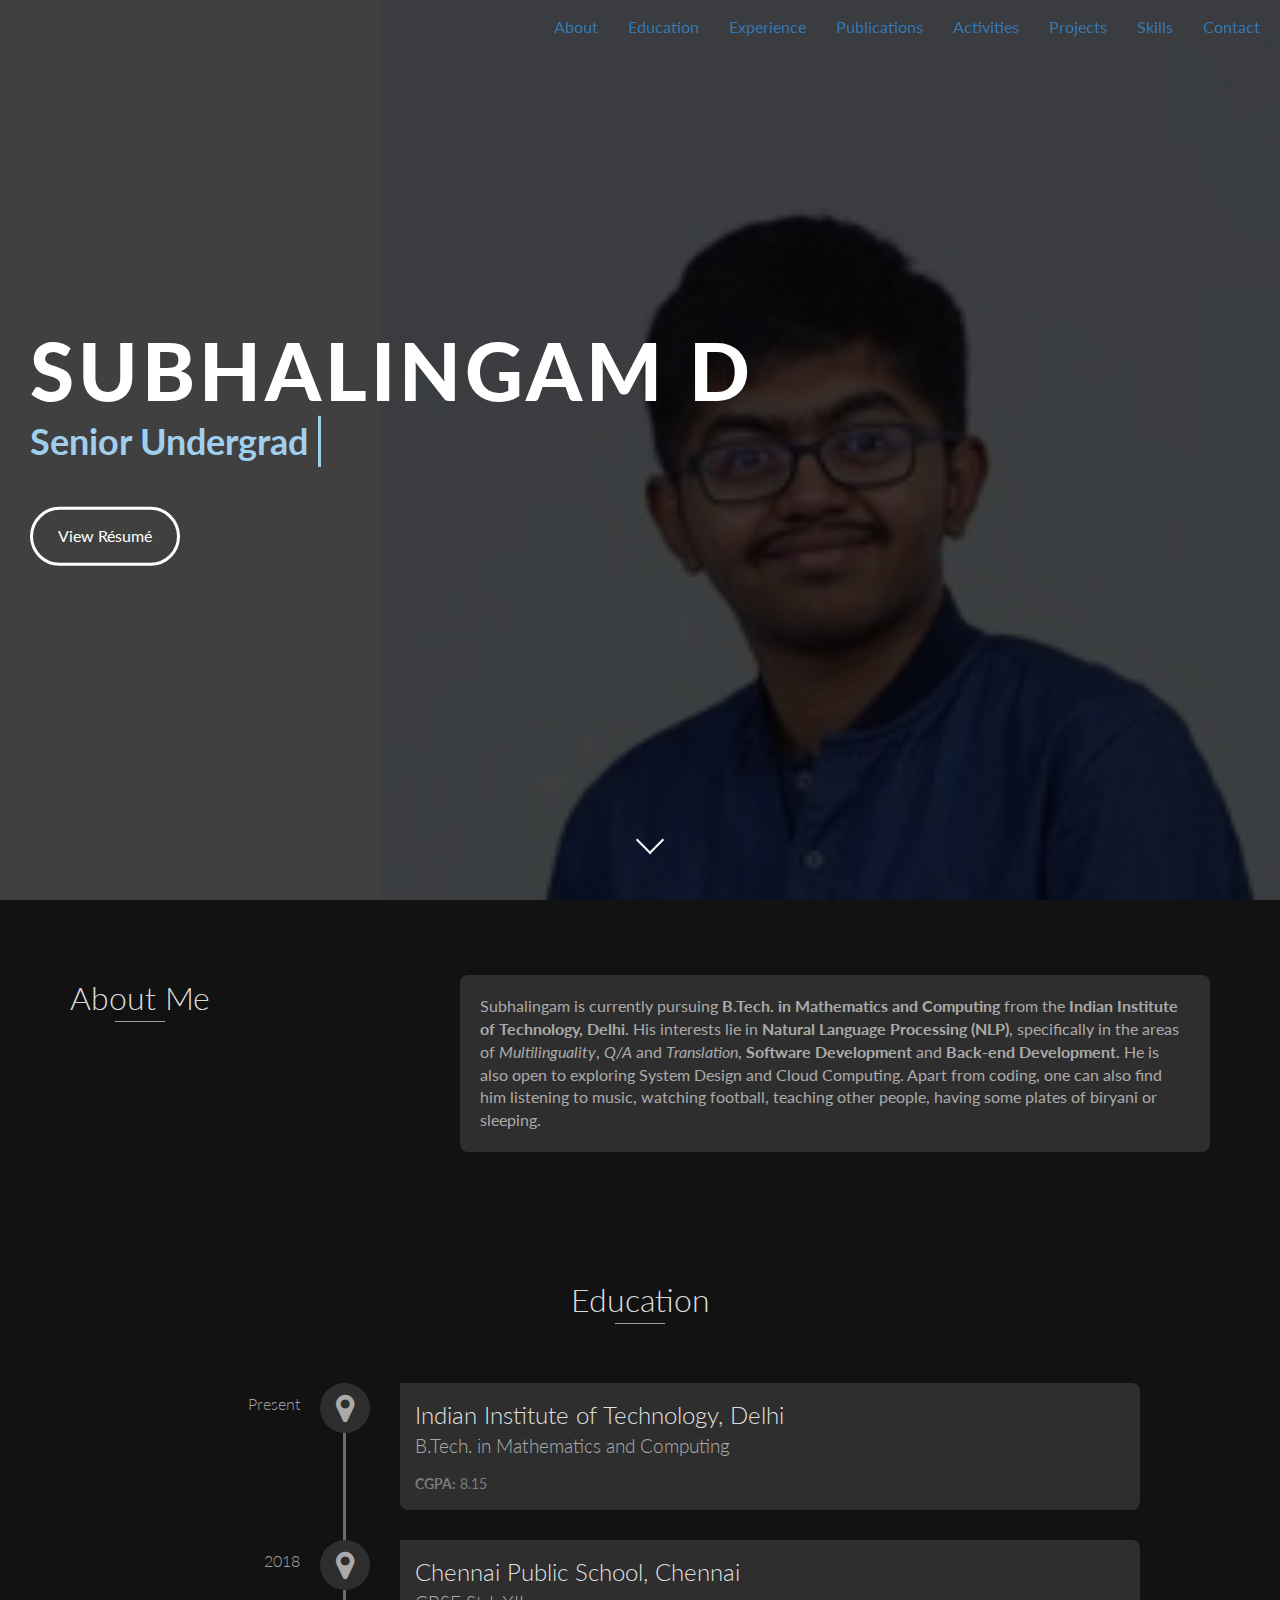
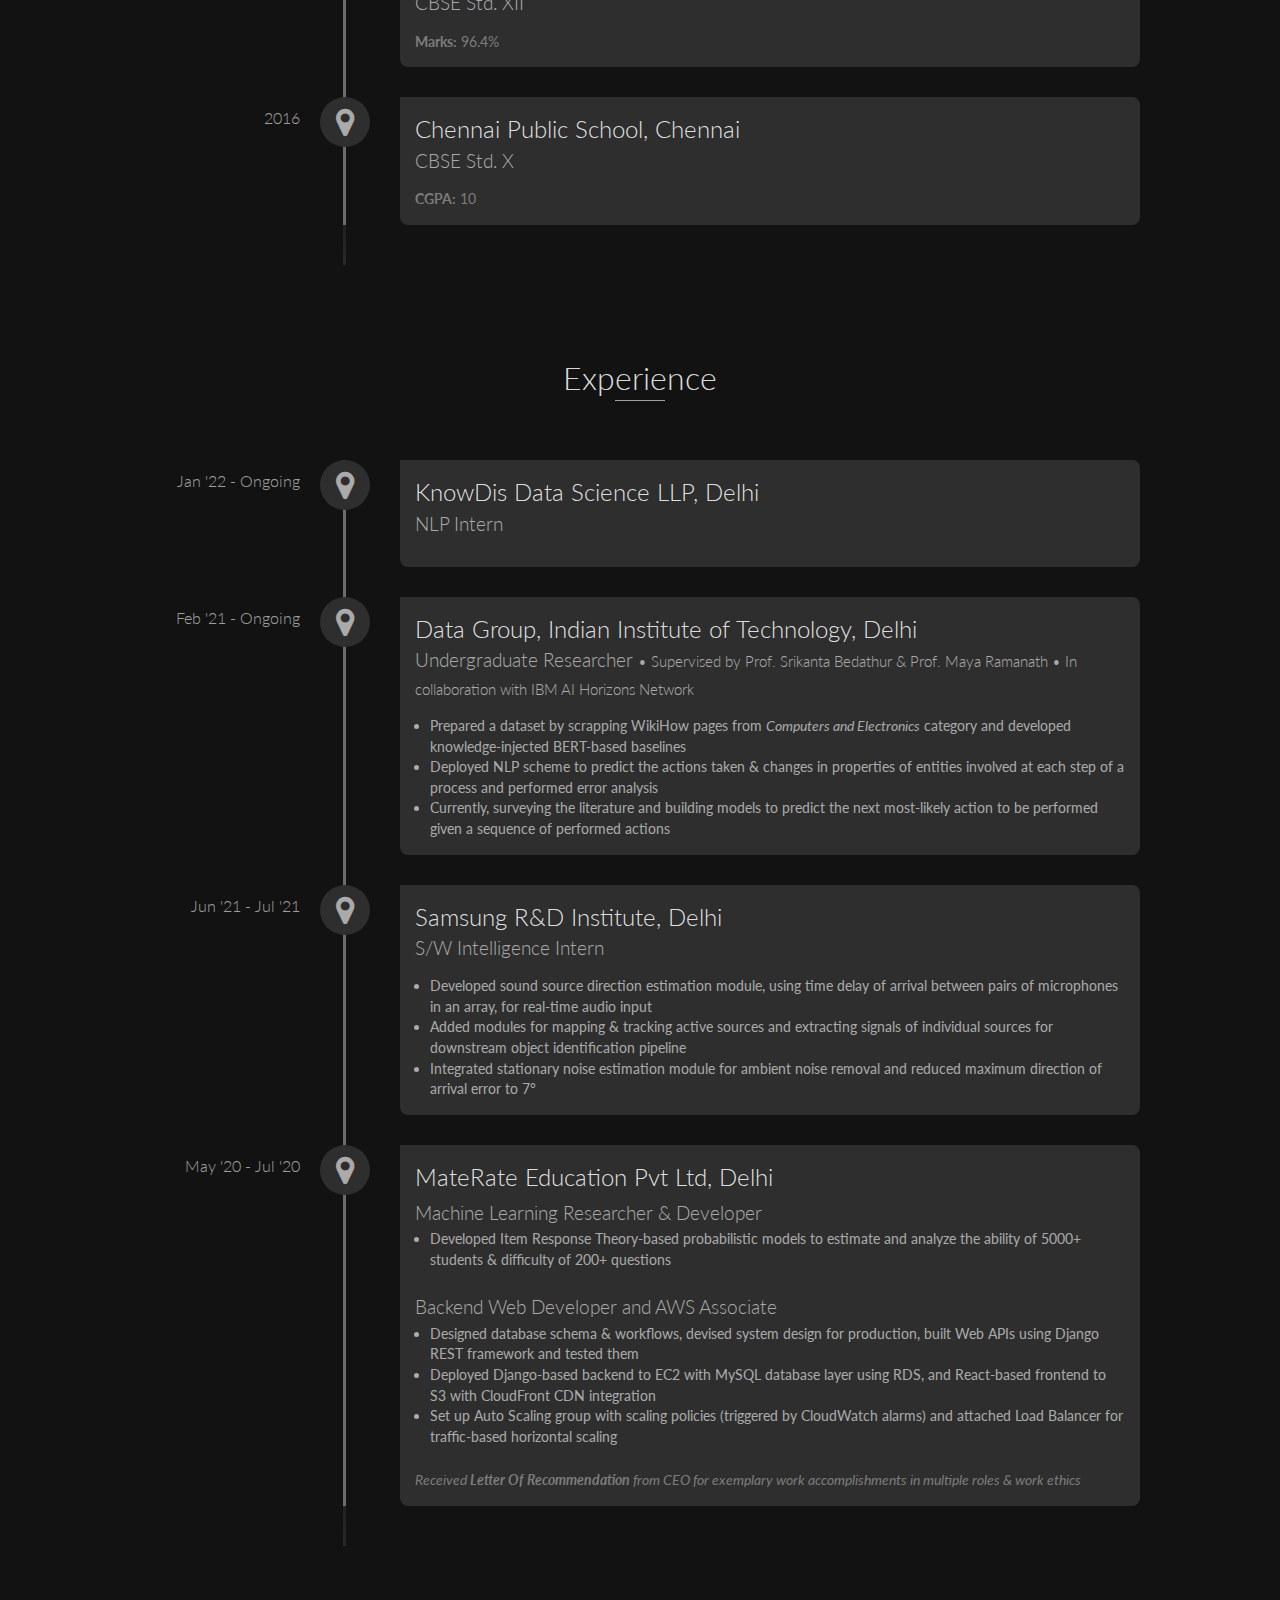
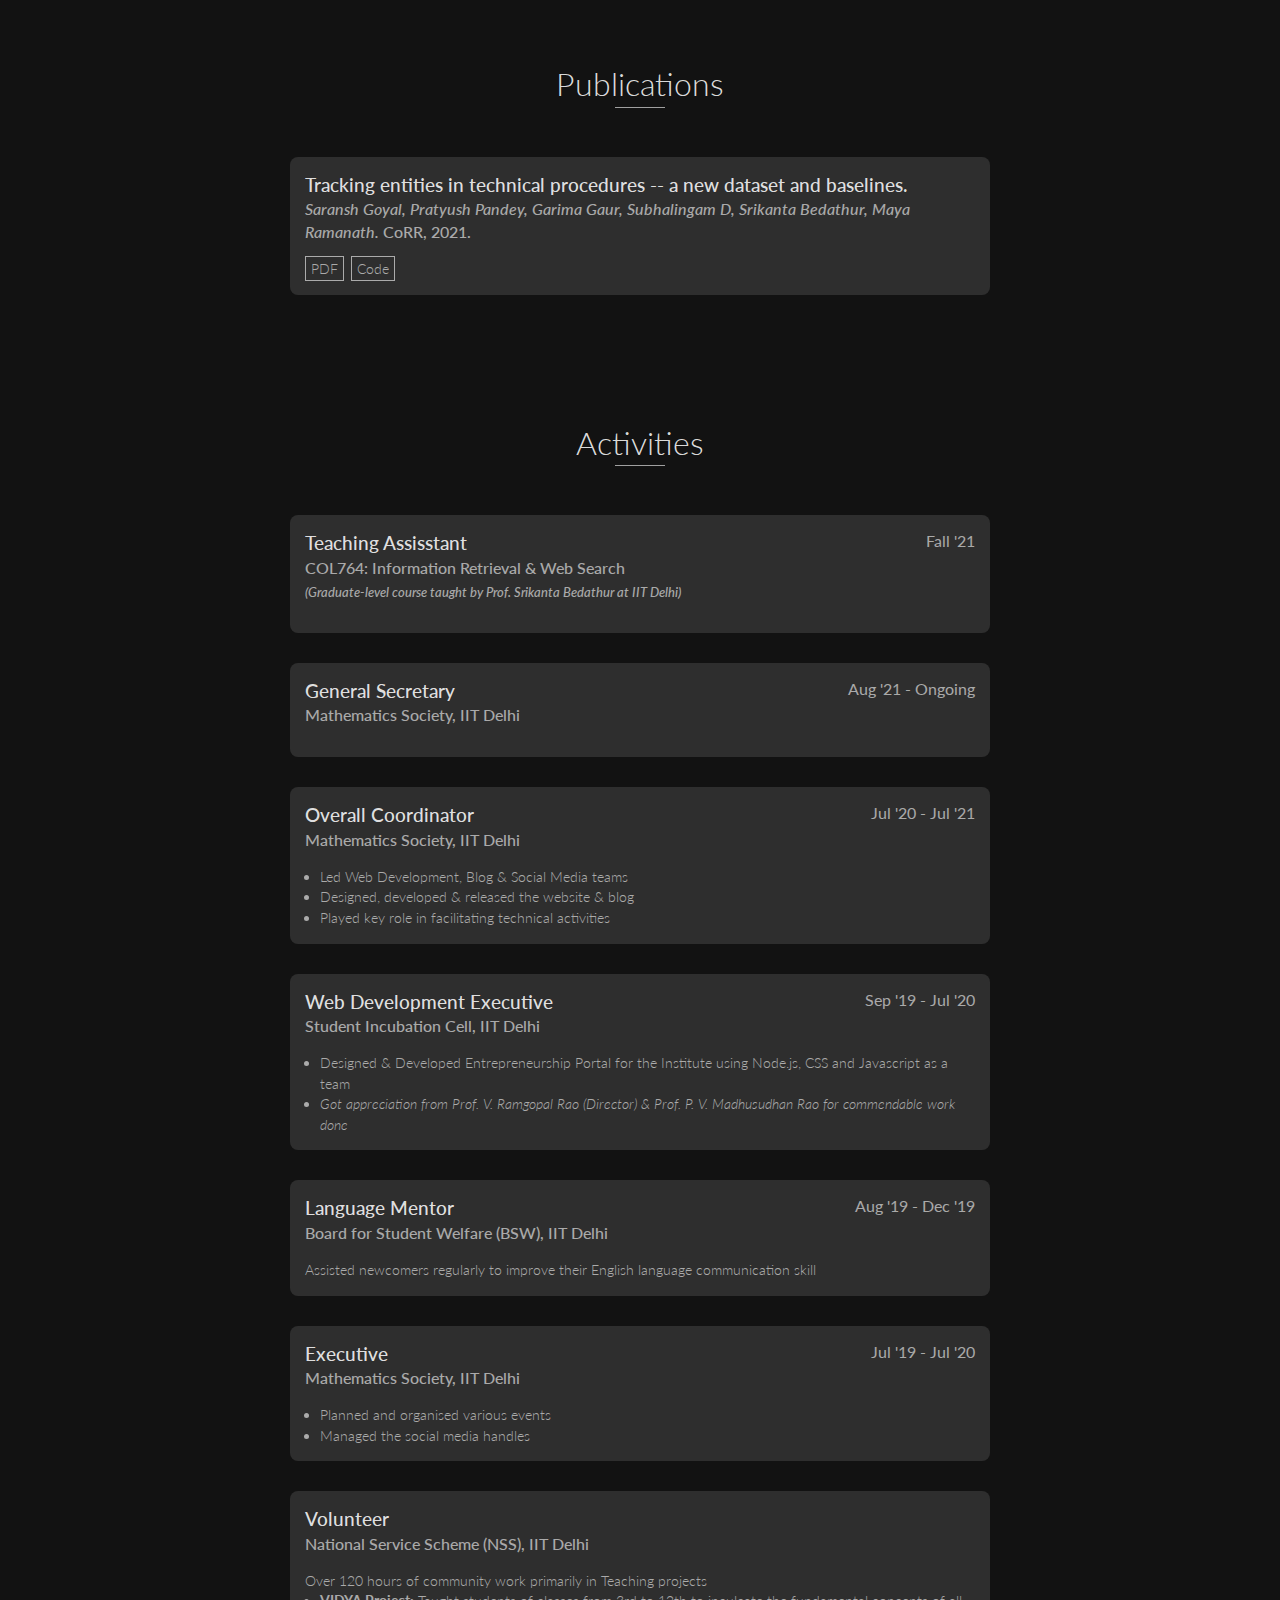
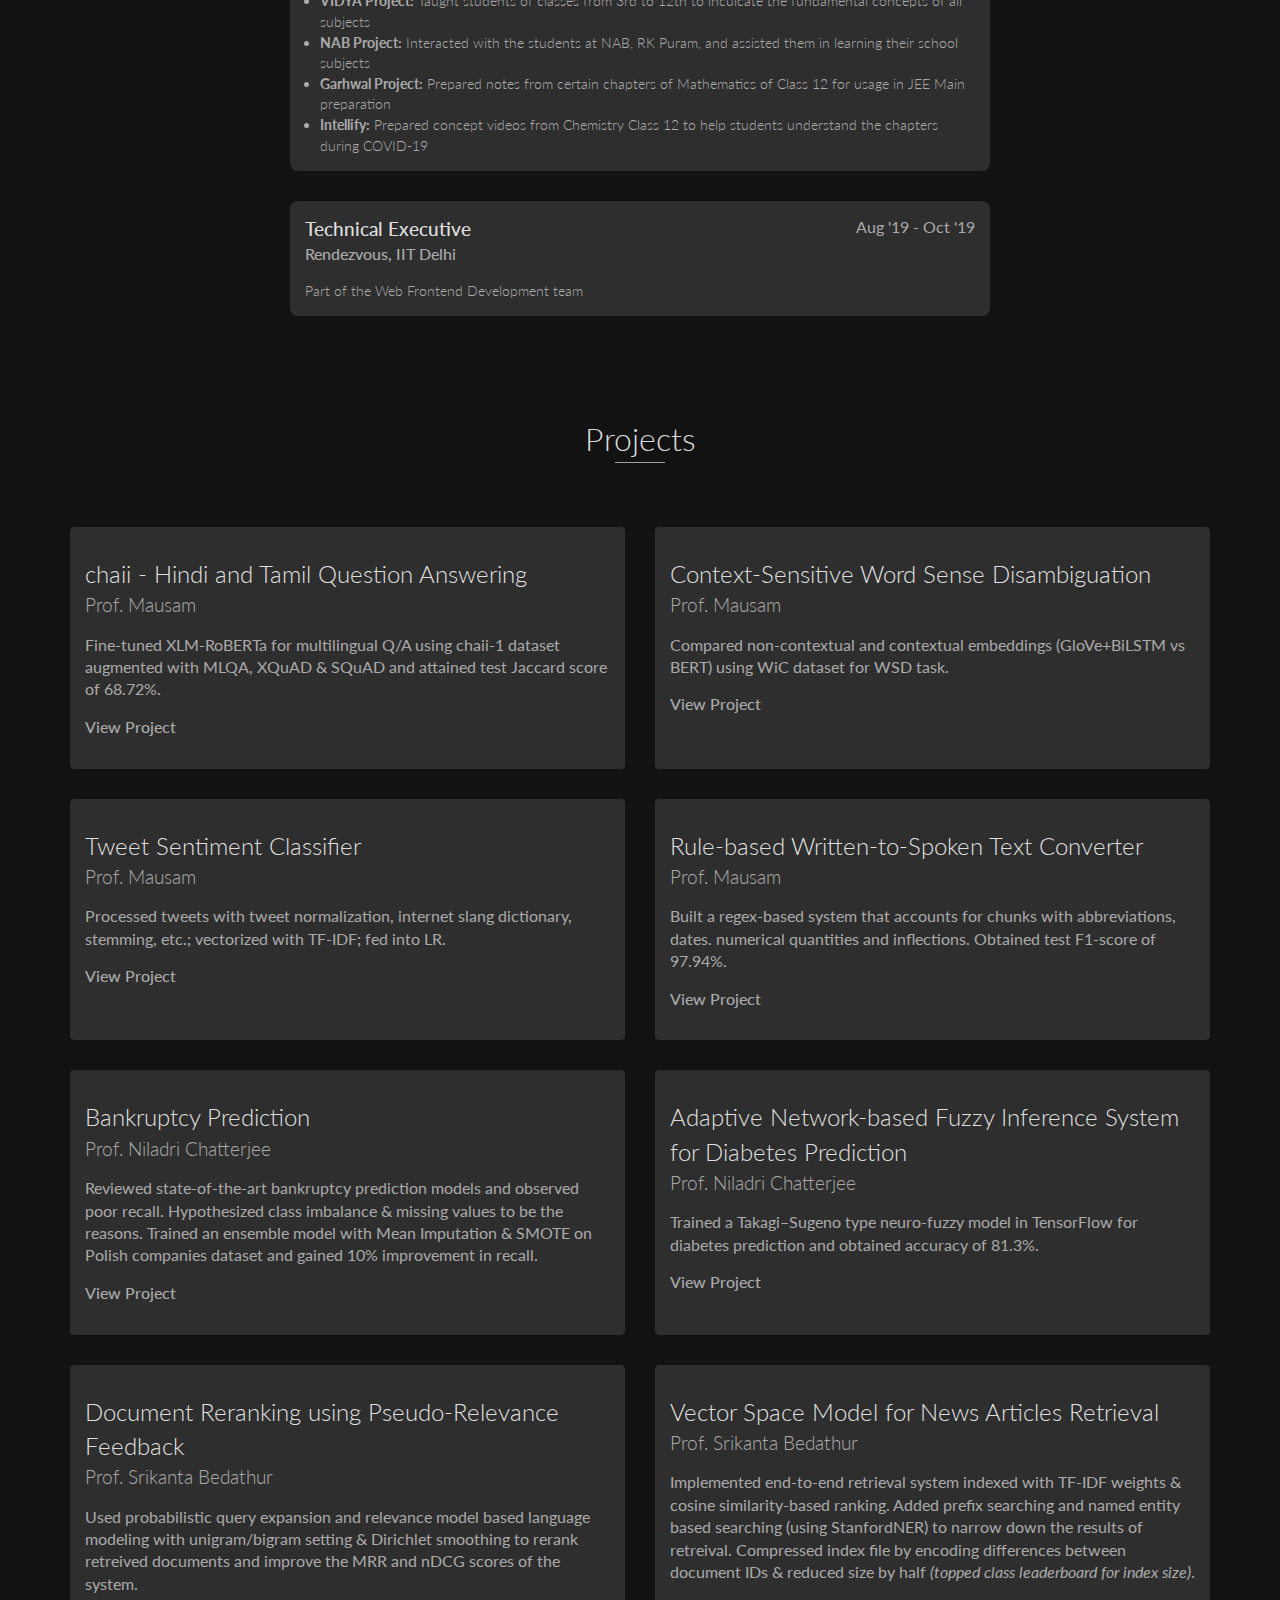
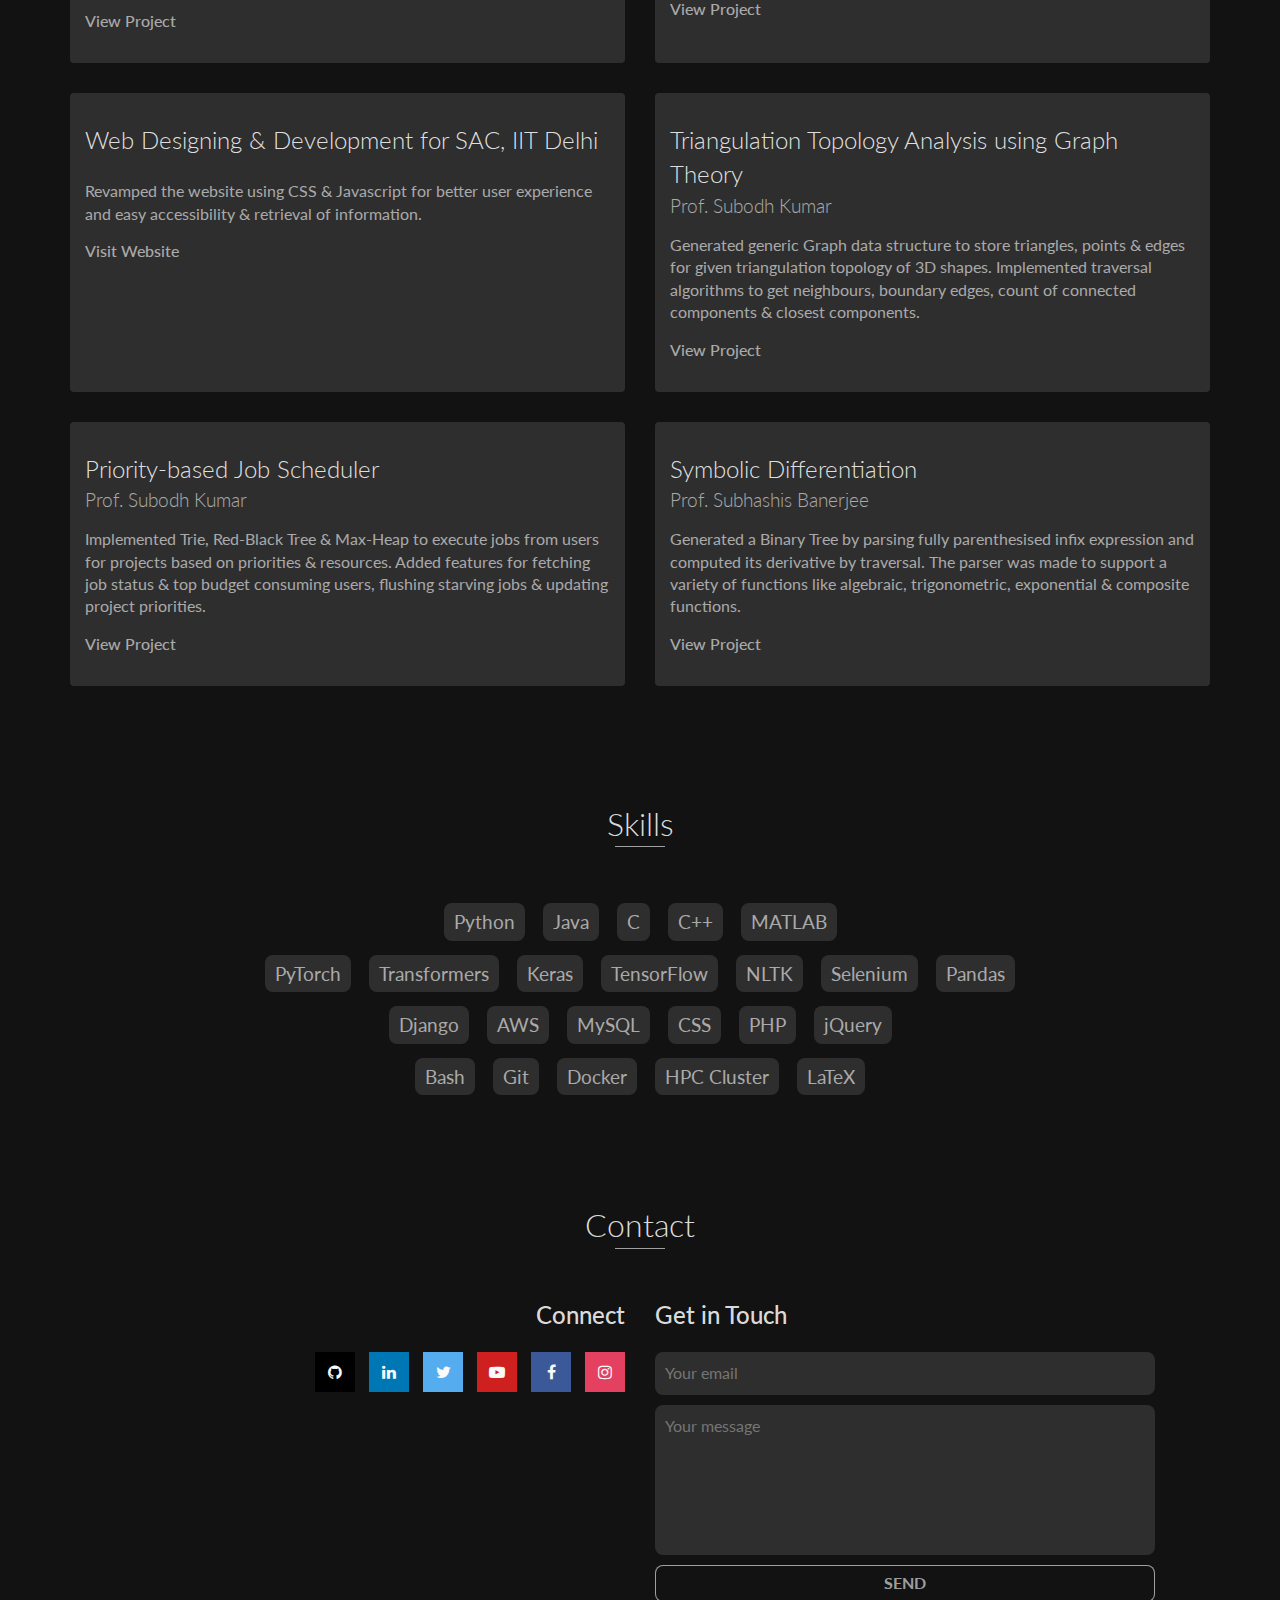
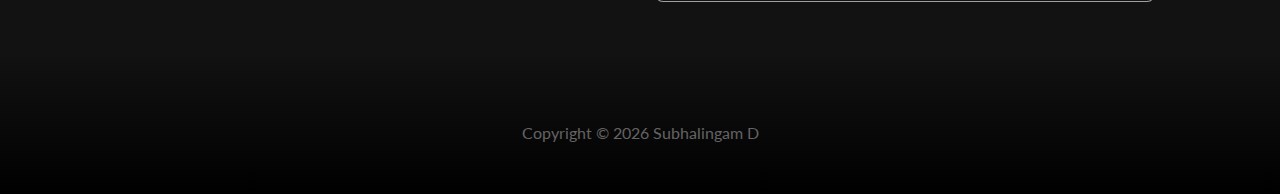
==== index.html @ 4b76dfca "content update" ====
<!DOCTYPE html>
<html lang="en">

<head>
    <meta charset="utf-8">
    <meta http-equiv="X-UA-Compatible" content="IE=edge">
    <title>Subhalingam D</title>
    
    <meta name="description" content="Subhalingam D is a Senior Undergraduate at IIT Delhi and this is his personal website">
    <meta name="keywords" content="subhalingamd, subhalingam, subhu2008, subhu">
    <meta name="author" content="Subhalingam D">
    <!-- Chrome, Firefox OS and Opera -->
    <meta name="theme-color" content="#000">
    <!-- Windows Phone -->
    <meta name="msapplication-navbutton-color" content="#000">
    <!-- iOS Safari -->
    <meta name="apple-mobile-web-app-status-bar-style" content="#000">
    
    <meta name="viewport" content="width=device-width, initial-scale=1">
	<link rel="shortcut icon" href="favicon.ico" type="image/x-icon">
	<link rel="icon" href="favicon.ico" type="image/x-icon">
    <link rel="preconnect" href="https://fonts.googleapis.com"> 
    <link rel="preconnect" href="https://fonts.gstatic.com" crossorigin> 
    <link href="https://fonts.googleapis.com/css2?family=Lato:wght@300;400;700;900&display=swap" rel="stylesheet">
    <link rel="stylesheet" href="https://cdnjs.cloudflare.com/ajax/libs/font-awesome/4.7.0/css/font-awesome.min.css">
    <link href="./css/bootstrap.min.css" rel="stylesheet">
    <link href="./css/style.css" rel="stylesheet">

    <noscript>
        <link href="./css/style-noscript.css" rel="stylesheet">
    </noscript>

</head>

<body class="loading">

    <header class="header">
      <a href="#lead" class="logo">Subhalingam D</a>
      <input class="menu-btn" type="checkbox" id="menu-btn" />
      <label class="menu-icon" for="menu-btn"><span class="navicon"></span></label>
      <ul class="menu">
        <li><a href="#about">About</a></li>
        <li><a href="#education">Education</a></li>
        <li><a href="#experience">Experience</a></li>
        <li><a href="#publications">Publications</a></li>
        <li><a href="#activities">Activities</a></li>
        <li><a href="#projects">Projects</a></li>
        <li><a href="#skills">Skills</a></li>
        <li><a href="#contact">Contact</a></li>
      </ul>
    </header>

    <section id="lead" class="lead__992_partial">
        <div id="lead-content">
            <h1>Subhalingam D</h1>
            <h2>Senior Undergraduate, IIT Delhi</h2>
            <div class="load-ripple"><div></div><div></div></div>
            <a href="SubhalingamD.CV.pdf" target="_blank" class="btn-rounded-white">View Résumé</a>
        </div>
        <!-- End #lead-content -->

        <div id="lead-overlay"></div>

        <div id="lead-down">
            <span>
                <div class="down-arrow"></div>
            </span>
        </div>
        <!-- End #lead-down -->
    </section>
    <!-- End #lead -->

    <section id="about">
        <div class="container">
            <div class="row">
                <div class="col-md-4">
                    <h2 class="heading">About Me</h2>
                </div>
                <div class="col-md-8">
                    <p>
			    Subhalingam is currently pursuing <b>B.Tech. in Mathematics and Computing</b> from the <b>Indian Institute of Technology, Delhi</b>. 
			    His interests lie in <b>Natural Language Processing (NLP)</b>, specifically in the areas of <i>Multilinguality</i>, <i>Q/A</i> and <i>Translation</i>, <b>Software Development</b> and <b>Back-end Development</b>. 
			    He is also open to exploring System Design and Cloud Computing. 
			    Apart from coding, one can also find him listening to music, watching football, teaching other people, having some plates of biryani or sleeping. 
                    </p>
                </div>
            </div>
        </div>
    </section>
    <!-- End #about -->

    <section id="education" class="background-alt">
        <h2 class="heading">Education</h2>
        <div id="education-timeline">
            <div data-date="Present">
                <h3 data-url="https://home.iitd.ac.in">Indian Institute of Technology, Delhi</h3>
                <h4>B.Tech. in Mathematics and Computing</h4>
                <p>
                    <b>CGPA:</b> 8.15
                </p>
            </div>

            <div data-date="2018">
                <h3 data-url="https://chennaipublicschool.com">Chennai Public School, Chennai</h3>
                <h4>CBSE Std. XII</h4>
                <p>
                    <b>Marks:</b> 96.4%
                </p>
            </div>

            <div data-date="2016">
                <h3 data-url="https://chennaipublicschool.com">Chennai Public School, Chennai</h3>
                <h4>CBSE Std. X</h4>
                <p>
                    <b>CGPA:</b> 10
                </p>
            </div>
        </div>
    </section>
    <!-- End #education -->

     <section id="experience" class="background-alt">
        <h2 class="heading">Experience</h2>
        <div id="experience-timeline">
            <div data-date="Jan '22 - Ongoing">
                <h3 data-url="https://knowdisdata.com/">KnowDis Data Science LLP, Delhi</h3>
                <br/>
                <h4>NLP Intern</h4>
                <!-- <ul style="color:var(--text);">
                    <li> Coming soon </li>
                </ul> -->
            </div>

            <div data-date="Feb '21 - Ongoing">
                <h3 data-url="https://github.com/data-iitd">Data Group, Indian Institute of Technology, Delhi</h3>
                <br/>
                <h4>Undergraduate Researcher <small>• Supervised by <span data-url="https://www.cse.iitd.ac.in/~srikanta">Prof. Srikanta Bedathur</span> & <span data-url="https://www.cse.iitd.ac.in/~ramanath/">Prof. Maya Ramanath</span> • In collaboration with <span data-url="https://www.research.ibm.com/artificial-intelligence/horizons-network/">IBM AI Horizons Network</span></small></h4>
                <ul style="color:var(--text);">
                    <li>Prepared a dataset by scrapping WikiHow pages from <i>Computers and Electronics</i> category and developed knowledge-injected BERT-based baselines</li>
                    <li>Deployed NLP scheme to predict the actions taken & changes in properties of entities involved at each step of a process and performed error analysis</li>
                    <li>Currently, surveying the literature and building models to predict the next most-likely action to be performed given a sequence of performed actions</li>
                </ul>
            </div>

            <div data-date="Jun '21 - Jul '21">
                <h3 data-url="https://research.samsung.com/sri-d">Samsung R&D Institute, Delhi</h3>
                <br/>
                <h4>S/W Intelligence Intern</h4>
                <ul style="color:var(--text);">
                  <li>Developed sound source direction estimation module, using time delay of arrival between pairs of microphones in an array, for real-time audio input</li>
                  <li>Added modules for mapping & tracking active sources and extracting signals of individual sources for downstream object identification pipeline</li>
                  <li>Integrated stationary noise estimation module for ambient noise removal and reduced maximum direction of arrival error to 7°</li>
              </ul>
            </div>

            <div data-date="May '20 - Jul '20">
                <h3 data-url="https://mathmaterate.com">MateRate Education Pvt Ltd, Delhi</h3>
                <br/>
                <h4 style="margin-top:5px;margin-bottom:3px;">Machine Learning Researcher & Developer</h4>
                <ul style="color:var(--text);">
                  <li>Developed Item Response Theory-based probabilistic models to estimate and analyze the ability of 5000+ students & difficulty of 200+ questions</li>
                </ul>
                <br/>
                <h4 style="margin-bottom:3px;">Backend Web Developer and AWS Associate</h4>
                <ul style="color:var(--text);">
                  <li>Designed database schema & workflows, devised system design for production, built Web APIs using Django REST framework and tested them</li>
                  <li>Deployed Django-based backend to EC2 with MySQL database layer using RDS, and React-based frontend to S3 with CloudFront CDN integration</li>
                  <li>Set up Auto Scaling group with scaling policies (triggered by CloudWatch alarms) and attached Load Balancer for traffic-based horizontal scaling</li>
              </ul>
              <br/>
              <p><i>Received <a href="docs/LOR_MateRate.pdf" target="_blank" style="color: var(--text-disabled);"><b>Letter Of Recommendation</b></a> from CEO for exemplary work accomplishments in multiple roles & work ethics</i></p>
            </div>

        </div>
    </section>
    <!-- End #experience -->


    <section id="publications">
        <h2 class="heading">Publications</h2>
        <div class="publication-block">
            <h3 data-url="https://arxiv.org/abs/2104.07378" class="title">Tracking entities in technical procedures -- a new dataset and baselines.</h3>
            <h4>
                <span class="author">Saransh Goyal, Pratyush Pandey, Garima Gaur, Subhalingam D, Srikanta Bedathur, Maya Ramanath.</span>
                <span class="journal">CoRR, 2021.</span>
            </h4>
            <p>
                <a href="https://arxiv.org/pdf/2104.07378" target="_blank" class="link">PDF</a>
                <a href="https://github.com/data-iitd/TechTrack" target="_blank" class="link">Code</a>
                <!--<a class="link">Cite</a>-->
            </p>
        </div>
        <!-- End .activity-block -->
    </section>


    <section id="activities">
        <h2 class="heading">Activities</h2>
	    <div class="activity-block">
            <h3>Teaching Assisstant</h3>
            <span class="activity-date">Fall '21</span>
            <h4>COL764: Information Retrieval & Web Search <br/> <i><small>(Graduate-level course taught by Prof. Srikanta Bedathur at IIT Delhi)</small></i></h4>
        </div>
        <!-- End .activity-block -->

        <div class="activity-block">
            <h3>General Secretary</h3>
            <span class="activity-date">Aug '21 - Ongoing</span>
            <h4 data-url="http://mathsoc.iitd.ac.in">Mathematics Society, IIT Delhi</h4>
        </div>
        <!-- End .activity-block -->

        <div class="activity-block">
            <h3>Overall Coordinator</h3>
            <span class="activity-date">Jul '20 - Jul '21</span>
            <h4 data-url="http://mathsoc.iitd.ac.in">Mathematics Society, IIT Delhi</h4>
            <ul>
                <li>
                    Led Web Development, Blog & Social Media teams
                </li>
                <li>
                    Designed, developed & released the website & blog
                </li>
                <li>
                    Played key role in facilitating technical activities
                </li>
            </ul>
        </div>
        <!-- End .activity-block -->
	
        <div class="activity-block">
            <h3>Web Development Executive</h3>
            <span class="activity-date">Sep '19 - Jul '20</span>
            <h4 data-url="http://edc.iitd.ac.in">Student Incubation Cell, IIT Delhi</h4>
            <ul>
                <li>
                    Designed & Developed Entrepreneurship Portal for the Institute using Node.js, CSS and Javascript as a team
                </li>
                <li>
                    <i>Got appreciation from Prof. V. Ramgopal Rao (Director) & Prof. P. V. Madhusudhan Rao for commendable work done</i>
                </li>
            </ul>
        </div>
        <!-- End .activity-block -->

        <div class="activity-block">
            <h3>Language Mentor</h3>
            <span class="activity-date">Aug '19 - Dec '19</span>
            <h4 data-url="http://bsw.iitd.ac.in">Board for Student Welfare (BSW), IIT Delhi</h4>
            <p>
                Assisted newcomers regularly to improve their English language communication skill         
            </p>
        </div>
        <!-- End .activity-block -->

        <div class="activity-block">
            <h3>Executive</h3>
            <span class="activity-date">Jul '19 - Jul '20</span>
            <h4 data-url="http://mathsoc.iitd.ac.in">Mathematics Society, IIT Delhi</h4>
            <ul>
                <li>
                    Planned and organised various events
                </li>
                <li>
                    Managed the social media handles
                </li>
            </ul>
        </div>
        <!-- End .activity-block -->

        <div class="activity-block">
            <h3>Volunteer</h3>
            <!-- <span class="activity-date">Jul '19 - Present</span> -->
            <h4 data-url="http://nss.iitd.ac.in">National Service Scheme (NSS), IIT Delhi</h4>
            <p>Over 120 hours of community work primarily in Teaching projects</p>
            <ul>
                <li>
                    <b>VIDYA Project:</b> Taught students of classes from 3rd to 12th to inculcate the fundamental concepts of all subjects
                </li>
                <li>
                    <b>NAB Project:</b> Interacted with the students at NAB, RK Puram, and assisted them in learning their school subjects
                </li>
                <li>
                   <b>Garhwal Project:</b> Prepared notes from certain chapters of Mathematics of Class 12 for usage in JEE Main preparation
                </li>
                <li>
                   <b>Intellify:</b> Prepared concept videos from Chemistry Class 12 to help students understand the chapters during COVID-19
                </li>
            </ul>
        </div>
        <!-- End .activity-block -->

        <div class="activity-block">
            <h3>Technical Executive</h3>
            <span class="activity-date">Aug '19 - Oct '19</span>
            <h4 data-url="http://rdv.iitd.ac.in">Rendezvous, IIT Delhi</h4>
            <p>
                Part of the Web Frontend Development team
            </p>
        </div>
        <!-- End .activity-block -->

    </section>
    <!-- End #activity -->

    <section id="projects" class="background-alt">
        <h2 class="heading">Projects</h2>
        <div class="container">
            <div class="row display-flex">

                <div class="col-md-6">      
                    <div class="project no-image">
                        <div class="project-info">
                            <h3>chaii - Hindi and Tamil Question Answering</h3>
                            <h4 data-url="https://www.cse.iitd.ac.in/~mausam">Prof. Mausam</h4>
                            <p>
                                Fine-tuned XLM-RoBERTa for multilingual Q/A using chaii-1 dataset augmented with MLQA, XQuAD & SQuAD and attained test Jaccard score of 68.72%.
                            </p>
                            <a href="https://github.com/subhalingamd/nlp-chaii-multilingual-qa" target="_blank">View Project</a>
                        </div>
                        <!-- End .project-info -->
                    </div>
                    <!-- End .project -->
                </div>

                <div class="col-md-6">      
                    <div class="project no-image">
                        <div class="project-info">
                            <h3>Context-Sensitive Word Sense Disambiguation</h3>
                            <h4 data-url="https://www.cse.iitd.ac.in/~mausam">Prof. Mausam</h4>
                            <p>
                                Compared non-contextual and contextual embeddings (GloVe+BiLSTM vs BERT) using WiC dataset for WSD task.
                            </p>
                            <a href="https://github.com/subhalingamd/nlp-contextual-word-meaning-comparision" target="_blank">View Project</a>
                        </div>
                        <!-- End .project-info -->
                    </div>
                    <!-- End .project -->
                </div>

                <div class="col-md-6">      
                    <div class="project no-image">
                        <div class="project-info">
                            <h3>Tweet Sentiment Classifier</h3>
                            <h4 data-url="https://www.cse.iitd.ac.in/~mausam">Prof. Mausam</h4>
                            <p>
                                Processed tweets with tweet normalization, internet slang dictionary, stemming, etc.; vectorized with TF-IDF; fed into LR.
                            </p>
                            <a href="https://github.com/subhalingamd/nlp-tweet-sentiment" target="_blank">View Project</a>
                        </div>
                        <!-- End .project-info -->
                    </div>
                    <!-- End .project -->
                </div>


                <div class="col-md-6">      
                    <div class="project no-image">
                        <div class="project-info">
                            <h3>Rule-based Written-to-Spoken Text Converter</h3>
                            <h4 data-url="https://www.cse.iitd.ac.in/~mausam">Prof. Mausam</h4>
                            <p>
                                Built a regex-based system that accounts for chunks with abbreviations, dates. numerical quantities and inflections. Obtained test F1-score of 97.94%.
                            </p>
                            <a href="https://github.com/subhalingamd/nlp-written2spoken" target="_blank">View Project</a>
                        </div>
                        <!-- End .project-info -->
                    </div>
                    <!-- End .project -->
                </div>


                <div class="col-md-6">      
                    <div class="project no-image">
                        <div class="project-info">
                            <h3>Bankruptcy Prediction</h3>
                            <h4 data-url="https://web.iitd.ac.in/~niladri/">Prof. Niladri Chatterjee</h4>
                            <p>
                                Reviewed state-of-the-art bankruptcy prediction models and observed poor recall. Hypothesized class imbalance & missing values to be the reasons. Trained an ensemble model with Mean Imputation & SMOTE on Polish companies dataset and gained 10% improvement in recall.
                            </p>
                            <a href="https://github.com/cb3101/bankruptcy_prediction" target="_blank">View Project</a>
                        </div>
                        <!-- End .project-info -->
                    </div>
                    <!-- End .project -->
                </div>

                <div class="col-md-6">      
                    <div class="project no-image">
                        <div class="project-info">
                            <h3>Adaptive Network-based Fuzzy Inference System for Diabetes Prediction</h3>
                            <h4 data-url="https://web.iitd.ac.in/~niladri/">Prof. Niladri Chatterjee</h4>
                            <p>
                                Trained a Takagi–Sugeno type neuro-fuzzy model in TensorFlow for diabetes prediction and obtained accuracy of 81.3%.
                            </p>
                            <a href="https://github.com/subhalingamd/ANFIS-diabetes-prediction" target="_blank">View Project</a>
                        </div>
                        <!-- End .project-info -->
                    </div>
                    <!-- End .project -->
                </div>

                <div class="col-md-6" style="display: none;">      
                    <div class="project no-image">
                        <div class="project-info">
                            <h3>Movie Recommender System</h3>
                            <h4 data-url="https://www.cse.iitd.ac.in/~srikanta/">Prof. Srikanta Bedathur</h4>
                            <p>
                                Used movie metadata & description of movies to retrieve most similar movies & added filters to retrieve movies of specific genre, language, year to build content-based model. Generated user-specific ratings using SVD & achieved 0.67 FCP and 0.86 RMSE with IMDb dataset (26M ratings from 270k users & 45k movies) to build collaborative model.
                            </p>
                            <a href="https://github.com/subhalingamd/movie-finder" target="_blank">View Project</a>
                        </div>
                        <!-- End .project-info -->
                    </div>
                    <!-- End .project -->
                </div>

                <div class="col-md-6" style="display: none;">      
                    <div class="project no-image">
                        <div class="project-info">
                            <h3>Dealing with Fake News on Social Media</h3>
                            <h4 data-url="https://www.cse.iitd.ac.in/~srikanta/">Prof. Srikanta Bedathur</h4>
                            <p>
                                Surveyed and analysed state-of-the-art models like dEFEND, CSI, HAN, GNN to detect fake news on social media.
                            </p>
                            <a href="https://github.com/subhalingamd/dealing-with-fake-content" target="_blank">View Project</a>
                        </div>
                        <!-- End .project-info -->
                    </div>
                    <!-- End .project -->
                </div>

                <div class="col-md-6">      
                    <div class="project no-image">
                        <div class="project-info">
                            <h3>Document Reranking using Pseudo-Relevance Feedback</h3>
                            <h4 data-url="https://www.cse.iitd.ac.in/~srikanta/">Prof. Srikanta Bedathur</h4>
                            <p>
                                Used probabilistic query expansion and relevance model based language modeling with unigram/bigram setting & Dirichlet smoothing to rerank retreived documents and improve the MRR and nDCG scores of the system.
                            </p>
                            <a href="https://github.com/subhalingamd/ir-pseudo-relevance-feedback" target="_blank">View Project</a>
                        </div>
                        <!-- End .project-info -->
                    </div>
                    <!-- End .project -->
                </div>

                <div class="col-md-6">      
                    <div class="project no-image">
                        <div class="project-info">
                            <h3>Vector Space Model for News Articles Retrieval</h3>
                            <h4 data-url="https://www.cse.iitd.ac.in/~srikanta/">Prof. Srikanta Bedathur</h4>
                            <p>
                                Implemented end-to-end retrieval system indexed with TF-IDF weights & cosine similarity-based ranking. Added prefix searching and named entity based searching (using StanfordNER) to narrow down the results of retreival. Compressed index file by encoding differences between document IDs & reduced size by half <i>(topped class leaderboard for index size)</i>.
                            </p>
                            <a href="https://github.com/subhalingamd/ir-vsm" target="_blank">View Project</a>
                        </div>
                        <!-- End .project-info -->
                    </div>
                    <!-- End .project -->
                </div>

                <div class="col-md-6">
                    <div class="project no-image">
                        <!-- IF IMAGE
                        <div class="project-image">
                            <img src="img/project.png" />
                        </div>
                        -->
                        <!-- End .project-image -->
                        
                        <div class="project-info">
                            <h3>Web Designing & Development for SAC, IIT Delhi</h3>
                            <h4></h4>
                            <p>
                                Revamped the website using CSS & Javascript for better user experience and easy accessibility & retrieval of information.
                            </p>
                            <a href="http://sac.iitd.ac.in" target="_blank">Visit Website</a>
                        </div>
                        <!-- End .project-info -->
                    </div>
                    <!-- End .project -->
                </div>
    				
                <div class="col-md-6"  style="display: none;">	    
                    <div class="project no-image">
                        <div class="project-info">
                            <h3>Movie Review Sentiment Classifier using RNN</h3>
                            <h4></h4>
                            <p>
                                Leveraged RNNs with pre-trained GloVe word embeddings and LSTM layers to build a movie review classifier. Trained the model using IMDB dataset with 50k reviews after pre-processing and obtained an accuracy of about 88%.
                            </p>
                            <a href="https://github.com/subhalingamd/rnn-movie-review-sentiment-analysis" target="_blank">View Project</a>
                        </div>
                        <!-- End .project-info -->
                    </div>
                    <!-- End .project -->
                </div>

                <div class="col-md-6">
                    <div class="project no-image">
                        <div class="project-info">
                            <h3>Triangulation Topology Analysis using Graph Theory</h3>
                            <h4 data-url="https://www.cse.iitd.ac.in/~subodh/">Prof. Subodh Kumar</h4>
                            <p>
                                Generated generic Graph data structure to store triangles, points & edges for given triangulation topology of 3D shapes. Implemented traversal algorithms to get neighbours, boundary edges, count of connected components & closest components.
                            </p>
                            <a href="https://github.com/subhalingamd/graphs" target="_blank">View Project</a>
                        </div>
                        <!-- End .project-info -->
                    </div>
                    <!-- End .project -->
                </div>

                <div class="col-md-6">
                    <div class="project no-image">
                        <div class="project-info">
                            <h3>Priority-based Job Scheduler</h3>
                            <h4 data-url="https://www.cse.iitd.ac.in/~subodh/">Prof. Subodh Kumar</h4>
                            <p>
                                 Implemented Trie, Red-Black Tree & Max-Heap to execute jobs from users for projects based on priorities & resources. Added features for fetching job status & top budget consuming users, flushing starving jobs & updating project priorities.
                            </p>
                            <a href="https://github.com/subhalingamd/jobs-scheduler" target="_blank">View Project</a>
                        </div>
                        <!-- End .project-info -->
                    </div>
                    <!-- End .project -->
                </div>

                <div class="col-md-6" style="display: none;">
                    <div class="project no-image">
                        <div class="project-info">
                            <h3>Analysis of Double Hashing and Separate Chaining</h3>
                            <h4 data-url="https://www.cse.iitd.ac.in/~subodh/">Prof. Subodh Kumar</h4>
                            <!--
                            <div class="proj-prof">Prof. </div>                        
                            <div class="project-date">Sep</div>
                            -->
                            <p>
                                Analysed asymptotic complexities and collision rate of queries in Double Hashing and Separate Chaining techniques.
                            </p>
                            <a href="https://github.com/subhalingamd/hashing" target="_blank">View Project</a>
                        </div>
                        <!-- End .project-info -->
                    </div>
                    <!-- End .project -->
                </div>

                <div class="col-md-6" style="display: none;">
                    <div class="project no-image">
                        <div class="project-info">
                            <h3>Consumer-Producer Problem with Multithreading</h3>
                            <h4 data-url="https://www.cse.iitd.ac.in/~subodh/">Prof. Subodh Kumar</h4>
                            <p>
                                Sellers add the items to a Catalogue maintained as a Priority Queue, which are sorted based on the priority of sellers and then sold to Consumers.
                            </p>
                            <a href="https://github.com/subhalingamd/consumer-producer" target="_blank">View Project</a>
                        </div>
                        <!-- End .project-info -->
                    </div>
                    <!-- End .project -->
                </div>
    			
                <div class="col-md-6">			   
                    <div class="project no-image">
                        <div class="project-info">
                            <h3>Symbolic Differentiation</h3>
                            <h4 data-url="https://www.cse.iitd.ac.in/~suban/">Prof. Subhashis Banerjee</h4>
                            <p>
                                Generated a Binary Tree by parsing fully parenthesised infix expression and computed its derivative by traversal. The parser was made to support a variety of functions like algebraic, trigonometric, exponential & composite functions.
                            </p>
                            <a href="https://github.com/subhalingamd/py-differentiate" target="_blank">View Project</a>
                        </div>
                        <!-- End .project-info -->
                    </div>
                    <!-- End .project -->
                </div>

                <div class="col-md-6" style="display: none;">		  
                    <div class="project no-image">
                        <div class="project-info">
                            <h3>Sound Detector Switch</h3>
                            <h4></h4>
                            <p>
                                A potential developed across Condensor Mic 's terminals due to sound is used as input to CE transistor whose output goes to a 555 timer IC in mono-stable configuration which delays the trigger signal and the output pulse from the timer goes to D-type flip flop which changes the state of the output from ON-OFF or OFF-ON.
                            </p>
                            <!--<a href="#" target="_blank">View Project</a>-->
                        </div>
                        <!-- End .project-info -->
                    </div>
                    <!-- End .project -->
                </div>

                <div class="col-md-6" style="display: none;">
                    <div class="project no-image" style="display:none;">
                        <div class="project-info">
                            <h3>Product Realisation by Manufacturing</h3>
                            <h4></h4>
                            <p>
                                Realised a Rube Goldberg machine along with a team of about 20 students, using processes like carpentry, welding, drilling.
                            </p>
                            <!--<a href="#" target="_blank">View Project</a>-->
                        </div>
                        <!-- End .project-info -->
                    </div>
                    <!-- End .project -->
                </div>


            </div>
        </div>
    </section>
    <!-- End #projects -->

    <section id="skills">
        <h2 class="heading">Skills</h2>
        <ul>
            <li>Python</li>
            <li>Java</li>
            <li>C</li>
            <li>C++</li>
            <li>MATLAB</li>
	   </ul>
	   <ul>
            <!--<li>Deep Learning</li>-->
            <li>PyTorch</li>
            <li>Transformers</li>
            <li>Keras</li>
            <li>TensorFlow</li>
            <li>NLTK</li>
            <li>Selenium</li>
            <li>Pandas</li>
	   </ul>
	   <ul>
            <!--<li>Web Development</li>-->
            <li>Django</li>
            <li>AWS</li>
            <li>MySQL</li>
            <li>CSS</li>
            <li>PHP</li>
            <li>jQuery</li>
    	</ul>
    	<ul>
            <li>Bash</li>
            <li>Git</li>
            <li>Docker</li>
            <li>HPC Cluster</li>
    	    <li>LaTeX</li>
    	</ul>
    </section>
    <!-- End #skills -->

    
    <section id="contact">
        <h2 class="heading">Contact</h2>
        <div class="row">
            <div class="col-md-6">
                <h2 id="connect-heading">Connect</h2>
                <div class="social-wrapper">
                    
                    <a href="https://github.com/subhalingamd" target="_blank"><i class="fa fa-github social github"></i></a>
                    <a href="https://linkedin.com/in/SubhalingamD" target="_blank"><i class="fa fa-linkedin social linkedin"></i></a>
                    <a href="https://twitter.com/subhalingamd" target="_blank"><i class="fa fa-twitter social twitter"></i></a>
                    <!--<a href="https://quora.com/Subhalingam-D" target="_blank"><i class="fa fa-quora social quora"></i></a>-->
                    <a href="https://youtube.com/SubhalingamD" target="_blank"><i class="fa fa-youtube-play social youtube"></i></a>
                    <a href="https://www.facebook.com/SubhalingamD" target="_blank"><i class="fa fa-facebook social facebook"></i></a>
                    <a href="https://www.instagram.com/subhu2008" target="_blank"><i class="fa fa-instagram social instagram"></i></a>
                    
                </div>
            </div>

            <div class="col-md-6">
                <h2 id="get-in-touch-heading">Get in Touch</h2>
                <form id="contact-form" method="POST" action="https://formspree.io/f/xknpvrjw">
                    <input type="hidden" name="_subject" value="Contact request from personal website" />
                    <input type="email" name="_replyto" placeholder="Your email" required>
                    <textarea name="message" placeholder="Your message" required></textarea>
                    <button type="submit">Send</button>
                </form>
                <!--<p>Or write to me directly at <a href="mailto:mail@subhalingamd.me">mail@subhalingamd.me</a>.-->
            </div>
        </div>
    </section>

    <!-- End #contact -->

    <footer>
        <div class="container">
            <div class="row">
                <div class="col-12 copyright">
                    <p>
                        Copyright &copy; <span class="current-year">2020</span> Subhalingam D
                    </p>
                </div>

            </div>

            <!--<div class="row">
                <div class="col-sm-12 top">
                    <span id="to-top">
                        <i class="fa fa-chevron-up" aria-hidden="true"></i>
                    </span>
                </div>
            </div>-->
        </div>
    </footer>
    <!-- End footer -->

    <script src="https://ajax.googleapis.com/ajax/libs/jquery/1.12.4/jquery.min.js"></script>
    <script src="js/script.js"></script>

    <script>
        // Wait for window load
        document.onreadystatechange = function () {
            var state = document.readyState
            if (state == 'complete') {
                document.getElementById('interactive');
                $('html, body').scrollTop(0).show(); //Just in case user plays with scroll

                // remove .loading class in body
                $('body').removeClass("loading");
                

                //Scroll down if hash is present
                if (window.location.hash) {
                        $('html, body').animate({
                            scrollTop: $(window.location.hash).offset().top - $('header').height()
                        }, 750)
                }
            }
        }
    </script>
</body>

</html>
---- css/style.css ----
:root {
  --header-footer-bg: rgba(0,0,0,1);
  --main-bg-color: #121212;
  --highlight-bg-color: #2e2e2e;

  --text-emphasis: rgba(255,255,255,0.87);
  --text: rgba(255,255,255,0.6);
  --text-disabled: rgba(255,255,255,0.38);
    
    font-size: 16px;
}

body {
    font-family: 'Lato', sans-serif;
    font-size: 1rem;
}

@media (max-width: 50rem){
  body{
    font-size: 0.825rem;
  }
  #lead{
    font-size: 1rem;
  }
}

header {
  background-color: transparent;
  position: fixed;
  width:100vw;
  z-index: 999;
  color: #3498db;
  user-select:  none;

  animation-name: dropHeader;
  animation-iteration-count: 1;
  animation-timing-function: ease;
  animation-duration: 0.75s;
}

header ul {
  margin: 0;
  padding: 0;
  list-style: none;
  overflow: hidden;
  background-color: transparent;
}


header li a {
  width: 100%;
  display: block;
  padding: 10px 15px;
  text-decoration: none;
  display: inline-block;
  font-size: 1em;
}

header li a:first-child{
	padding-bottom:20px;
}

header li a:last-child{
	padding-bottom:20px;
}

header li a:hover{
  color: #217dbb;
  text-decoration: none;
}

header li a:focus{
  color: #3498db;
  text-decoration:  none;
}

header .logo {
  display: block;
  float: left;
  font-size: 1.5rem;
  padding: 0.75rem 15px;
  text-decoration: none;
  cursor:  pointer;
  user-select:   none;
  visibility:  hidden;
}

header .logo:hover{
  color: #217dbb;
  opacity: 1;
}

/* menu */

header .menu {
  clear: both;
  max-height: 0;
  /*transition: max-height .2s ease-out;*/
}

/* menu icon */

header .menu-icon {
  cursor: pointer;
  display: inline-block;
  float: right;
  padding: 28px 15px;
  position: relative;
  user-select: none;
}

header .menu-icon .navicon {
  background: #3498db;
  display: block;
  height: 2px;
  position: relative;
  transition: background .2s ease-out;
  width: 18px;
}

header .menu-icon .navicon:before,
header .menu-icon .navicon:after {
  background: #3498db;
  content: '';
  display: block;
  height: 100%;
  position: absolute;
  transition: all .2s ease-out;
  width: 100%;
}

header .menu-icon .navicon:before {
  top: 5px;
}

header .menu-icon .navicon:after {
  top: -5px;
}

header .menu-icon:hover .navicon,
header .menu-icon:hover .navicon:before,
header .menu-icon:hover .navicon:after {
	background: #217dbb;
}

/* menu btn */

header .menu-btn {
  display: none;
}

header .menu-btn:checked ~ .menu {
  max-height: 100%;
}

header .menu-btn:checked ~ .menu-icon .navicon {
  background: transparent;
}

header .menu-btn:checked ~ .menu-icon .navicon:before {
  transform: rotate(-45deg);
}

header .menu-btn:checked ~ .menu-icon .navicon:after {
  transform: rotate(45deg);
}

header .menu-btn:checked ~ .menu-icon:not(.steps) .navicon:before,
header .menu-btn:checked ~ .menu-icon:not(.steps) .navicon:after {
  top: 0;
}

@media (min-width: 992px) {
  header li {
    float: left;
  }
  header li a {
  	display: inline-block;
    padding: 1rem 10px;
    font-size: 1rem;
  }
  header li a:last-child{
  	padding-right: 20px;
  }
  header .menu {
    clear: none;
    float: right;
    max-height: none;
  }
  header .menu-icon {
    display: none;
  }
}

/* ============= 
Body & Footer 

    Original Author: Ryan Fitzgerald
    Modified by: Subhalingam D

================= */

.heading {
    position: relative;
    display: inline-block;
    font-size: 2em;
    font-weight: 300;
    margin: 0 0 30px 0;
}
.heading:after {
    position: absolute;
    content: '';
    top: 100%;
    height: 1px;
    width: 50px;
    left: 0;
    right: 0;
    margin: 0 auto;
    background: var(--text);
}
.background-alt {
    background: #121212;
}

/* style for lead is now integrated with loader */
#lead {
    position: fixed;   /* changed to 'relative' using JS*/
    top: 0;
    z-index: 1000; /*: ;*/

    height: 100vh;
    width: 100vw;
    min-height: 100vh;
    max-height: 100vh;
    /*background: url(../img/dp.jpg) no-repeat right;
    background-size: auto 100%;*/ /* will be replaced after loading done */
    background-color: rgb(255, 255, 255);
    padding: 15px;
    overflow: hidden;
}
#lead-content {
    padding-left: 15px;
    position: absolute;
    z-index: 1002; /*10;*/
    top: 50%;
    /*left: 50%;
    transform: translate(-50%, -50%);*/
    transform: translateY(-50%);
    text-align: left;
}
#lead-content h1,#lead-content h2 {
    margin: 0;
}
#lead-content h1 {
    padding-bottom: 10px;
    color: #fff;
    font-weight: 900;
    font-size: 5em;
    text-transform: uppercase;
    letter-spacing: 0.05em;
    line-height: 0.9em;
}
#lead-content h2 {
    padding-bottom: 25px;
    color: #a0cfee;
    font-weight: 700;
    font-size: 2.25em;
    margin-bottom: 15px;
}
#lead-overlay {
    position: absolute;
    height: 100%;
    width: 100%;
    top: 0;
    right: 0;
    bottom: 0;
    left: 0;
    background: rgba(0,0,0,0.75);
    z-index: 1001; /* 1;*/

    animation: load-bg 1.75s linear 0 infinite; /* only for loading */
}

.load-ripple {
  display: inline-block;
  position: absolute;
  width: 80px;
  height: 80px;
}
.load-ripple div {
  position: absolute;
  border: 4px solid #fff;
  opacity: 1;
  border-radius: 50%;
  animation: load-ripple 1s cubic-bezier(0, 0.2, 0.8, 1) infinite;
}
.load-ripple div:nth-child(2) {
  animation-delay: -0.5s;
}
@keyframes load-ripple {
  0% {
    top: 36px;
    left: 36px;
    width: 0;
    height: 0;
    opacity: 1;
  }
  100% {
    top: 0px;
    left: 0px;
    width: 72px;
    height: 72px;
    opacity: 0;
  }
}
@keyframes load-bg {
  0% {
    background-color: rgba(0,0,0,0.75);
  }
  50% {
    background-color: rgba(0,0,0,1);
  }
  100% {
    background-color: rgba(0,0,0,0.75);
  }
}

/* init display none? */
#lead-down {
  position: absolute;
  left: 0;
  right: 0;
  width: 100%;
  text-align: center;
  z-index: 10;
  bottom: 35px;
  color: #fff
  margin-bottom: 5%;
}
#lead-down span {
  cursor: pointer;
  display: block;
  margin: 0 auto;
  width: 35px;
  height: 35px;
  /*border-radius: 50%;*/
  /*border: 3px solid #a0cfee;*/
  text-align: center
}
.down-arrow{
  position: absolute;
  left:50%;
  border-left: 2px solid #fff;
  border-bottom: 2px solid #fff;
  -webkit-transform: rotate(-45deg);
  transform: rotate(-45deg);
  width: 20px;
  height: 20px;

    -webkit-animation: leadarrow 1.5s infinite;
    animation: leadarrow 1.5s infinite;
}
.down-arrow:hover{
  cursor:pointer;
}
@-webkit-keyframes leadarrow {
  0% {
    -webkit-transform: rotate(-45deg) translate(0, 0);
    opacity: 0;
  }
  50% {
    opacity: 1;
  }
  100% {
    -webkit-transform: rotate(-45deg) translate(-20px, 20px);
    opacity: 0;
  }
}
@keyframes sdb05 {
  0% {
    transform: rotate(-45deg) translate(0, 0);
    opacity: 0;
  }
  50% {
    opacity: 1;
  }
  100% {
    transform: rotate(-45deg) translate(-20px, 20px);
    opacity: 0;
  }
}

@media only screen and (max-width: 992px) {
    #lead {
        /* to be modifed after load */
        /*height: auto;
        min-height: auto;
        max-height: auto;*/
        padding: 100px 15px;
    }
    #lead-content {
        position: relative;
        transform: none;
        left: auto;
        top: auto;
    }
    #lead-content h1 {
        font-size: 3em;
    }
    #lead-content h2 {
        font-size: 1.75em;
    }

    .load-ripple {
        position: fixed;
        top: 50%;
        left: 50%;
        transform: translate(-50%, -50%);
    }
}

@media only screen and (max-width: 768px) {
    #lead-content h1 {
        font-size: 2em;
    }
    #lead-content h2 {
        font-size: 1.3em;
    }
    #lead-content a {
        padding: 10px 20px;
    }
    #lead-down {
        display: none;
    }
}

@media only screen and (max-width: 480px) {
    #lead-content h1 {
        font-size: 1.5em;
    }
    #lead-content h2 {
        font-size: 1em;
    }
    #lead-content a {
        font-size: 0.9em;
        padding: 5px 10px;
    }
}

/* parallax scrolling except for all tablets and phones. Increase/decrease the pixels if needed */
@media only screen and (min-device-width: 1367px) {
  #lead {
    background-attachment: fixed;
  }
}

/* for loading */
#lead-content a {
    visibility: hidden;
}
#lead-down {
    visibility: hidden;
}
@media only screen and (max-width: 992px) {
    #lead-content h1, #lead-content h2{
        display: none;
    }
}

/* After page loads */
body:not(.loading)  #lead {
    position: relative;
    z-index: 1;
    background: url(../img/dp.jpg) no-repeat right;
    background-size: auto 100%;
}
body:not(.loading)  #lead-content {
    z-index: 10;
}
body:not(.loading)  #lead-overlay {
    z-index: 1;
    animation: none;
}
body:not(.loading)  .load-ripple {
    display : none;
}
body:not(.loading)  #lead-content a {
    visibility: visible;
}
body:not(.loading)  #lead-content h1 {
    display: block;
}
body:not(.loading)  #lead-content h2 {
    display: block;
}
body:not(.loading)  #lead-down {
    visibility: visible;
}
body:not(.loading)  #lead{
    height: 100vh
    min-height: 500px;
    max-height: 1080px;
}
@media only screen and (max-width: 992px) {
    body:not(.loading)  #lead{
        height: auto;
        min-height: auto;
        max-height: auto;
    }
}

#about {
    padding: 75px 15px;
    background: var(--main-bg-color);
}
#about h2 {
    color: var(--text-emphasis);
}
#about p {
    color: var(--text);
    background: var(--highlight-bg-color);
    text-align: left;
    padding: 20px;
    border-radius: 8px;
    margin: 0;
}

#education, #experience {
    padding: 50px 15px;
    background: var(--main-bg-color);
    text-align: center;
}
#education h2, #experience h2 {
    color: var(--text-emphasis);
}
#education-timeline, #experience-timeline {
    margin: 30px auto 0 auto;
    position: relative;
    max-width: 1000px;
}
#education-timeline:before, #experience-timeline:before {
    position: absolute;
    content: '';
    top: 0;
    bottom: 0;
    left: 203px;
    right: auto;
    height: 100%;
    width: 3px;
    background: var(--text-disabled);
    z-index: 0;
}
#education-timeline:after, #experience-timeline:after {
    position: absolute;
    content: '';
    width: 3px;
    height: 40px;
    background: var(--highlight-bg-color);
    background: linear-gradient(to bottom, #212121, #282828);
    top: 100%;
    left: 203px;
}
.vtimeline-content {
    margin-left: 260px;
    background: var(--highlight-bg-color);
    padding: 15px;
    border-radius: 3px;
    border-radius: 0 8px 8px;
    text-align: left;
}
.vtimeline-content h3 {
    font-size: 1.5em;
    font-weight: 300;
    color: var(--text-emphasis);
    display: inline-block;
    margin: 0;
}
.vtimeline-content h4 {
    font-size: 1.2em;
    font-weight: 300;
    color: var(--text);
    margin: 0 0 15px 0;
}
.vtimeline-content p, .vtimeline-content ul {
    color: var(--text-disabled);
    font-size: 0.9em;
    margin: 0;
}
.vtimeline-content ul {
    padding: 0 0 0 15px;
}
.vtimeline-point {
    position: relative;
    display: block;
    vertical-align: top;
    margin-bottom: 30px;
}
.vtimeline-icon {
    position: relative;
    color: var(--text);
    width: 50px;
    height: 50px;
    background: var(--highlight-bg-color);
    border-radius: 50%;
    float: left;
    z-index: 99;
    margin-left: 180px;
}
.vtimeline-icon i {
    display: block;
    font-size: 2em;
    margin-top: 10px;
}
.vtimeline-date {
    width: 160px;
    text-align: right;
    position: absolute;
    left: 0;
    top: 10px;
    font-weight: 300;
    color: var(--text);
}

#publications {
    padding: 75px 15px 20px 15px;
    background: var(--main-bg-color);
    text-align: center;
}
#publications h2 {
    color: var(--text-emphasis);
    margin-bottom: 50px;
}
.publication-block {
    max-width: 700px;
    margin: 0 auto 30px auto;
    padding: 15px;
    background: var(--highlight-bg-color);
    border-radius: 8px;
    text-align: left;
}
.publication-block h3 {
    font-weight: 500;
    float: left;
    margin: 0;
    color: var(--text-emphasis);
    display: block;
}
.publication-block h4 {
    color: var(--text);
    clear: both;
    font-weight: 500;
    margin: 0 0 15px 0;
}
.publication-block .title{
  color: var(--text-emphasis);
}
.publication-block .author{
  font-style: italic;
}
.publication-block .journal{
}
.publication-block .link{
  color: var(--text);
  border: 1px solid var(--text);
  padding: 3px 5px;
  margin-right: 3px;
}
.publication-block p,.publication-block ul {
    margin: 0;
    color: var(--text);
    font-weight:  300;
    font-size: 0.9em;
}
.publication-block ul {
    padding: 0 0 0 15px;
}

#activities {
    padding: 75px 15px 20px 15px;
    background: var(--main-bg-color);
    text-align: center;
}
#activities h2 {
    color: var(--text-emphasis);
    margin-bottom: 50px;
}
.activity-block {
    max-width: 700px;
    margin: 0 auto 30px auto;
    padding: 15px;
    background: var(--highlight-bg-color);
    border-radius: 8px;
    text-align: left;
}
.activity-block h3 {
    font-weight: 500;
    float: left;
    margin: 0;
    color: var(--text-emphasis);
    display: block;
}
.activity-block span {
    color: var(--text);
    float: right;
}
.activity-block h4 {
    color: var(--text);
    clear: both;
    font-weight: 500;
    margin: 0 0 15px 0;
}
.activity-block p,.activity-block ul {
    margin: 0;
    color: var(--text);
    font-weight:  300;
    font-size: 0.9em;
}
.activity-block ul {
    padding: 0 0 0 15px;
}


#projects {
    padding: 50px 15px;
    background: var(--main-bg-color);
    text-align: center;
}
#projects h2 {
    color: var(--text-emphasis);
    margin-bottom: 50px;
}
.row.display-flex {
  display: flex;
  flex-wrap: wrap;
}
.row.display-flex:before, .row.display-flex:after {
  display: none;
}
.row.display-flex > [class*='col-'] {
  display: flex;
  flex-grow: 1;
}
.project {
    overflow: hidden;
    background: var(--highlight-bg-color);
    border-radius: 4px;
    text-align: left;
    margin: 15px 0;
    width: 100%;
}
.project-image {
    float: left;
}
.project-info {
    padding: 15px;
    width: 100%;
}
.project-info h3 {
    font-size: 1.5em;
    font-weight: 300;
    color: var(--text-emphasis);
    margin: 0;
}
.project-info h4 {
    font-size: 1.2em;
    font-weight: 300;
    color: var(--text);
    margin: 0 0 15px 0;
    display: inline-block;
}
.project-info p {
    color: var(--text);
    margin: 0 0 15px 0;
    font-size: 0.98em;
}
.project-info a {
    color: var(--text);
    font-weight:  450;
}
.no-image .project-info {
    position: relative;
    margin: 0;
    padding: 30px 15px;
    transform: none;
}
#more-projects {
    display: none;
}
#skills {
    padding: 50px 15px;
    background: var(--main-bg-color);
    text-align: center;
}
#skills h2 {
    color: var(--text-emphasis);
    margin-bottom: 50px;
}
#skills ul {
    display: block;
    margin: 0 auto;
    padding: 0;
    max-width: 800px;
}
#skills li {
    display: inline-block;
    margin: 7px;
    padding: 5px 10px;
    border-radius: 8px;
    color: var(--text);
    background: var(--highlight-bg-color);
    list-style: none;
    cursor: default;
    font-size: 1.2em;
}
#contact {
    padding: 50px 15px;
    /*background: #3498db;*/
    background: var(--main-bg-color);
    text-align: center;
}
#contact h2 {
    color: var(--text-emphasis);
}
#contact div h2 {
    font-weight: 500;
}
#get-in-touch-heading{
    text-align: left;
}
#contact-form {
    max-width: 500px;
    text-align: left;
}
#contact-form input,#contact-form textarea {
    display: flex;
    flex-direction: column;
    align-items: flex-end;
    width: 100%;
    padding: 10px;
    border-radius: 8px;
    border: none;
    margin-bottom: 10px;
    background: var(--highlight-bg-color);
    color: var(--text);
    transition: .5s ease all;
}
#contact-form input:: -webkit-input-placeholder,#contact-form textarea:: -webkit-input-placeholder {
    color: #fff;
}
#contact-form input: -moz-placeholder,#contact-form textarea: -moz-placeholder {
    color: #fff;
    opacity: 1;
}
#contact-form input:: -moz-placeholder,#contact-form textarea:: -moz-placeholder {
    color: #fff;
    opacity: 1;
}
#contact-form input: -ms-input-placeholder,#contact-form textarea: -ms-input-placeholder {
    color: #fff;
}
#contact-form input:focus,#contact-form textarea:focus {
    outline: none;
    background: #16527a;
}
#contact-form textarea {
    height: 150px;
    resize: none;
}
#contact-form button {
    display: block;
    width: 100%;
    text-transform: uppercase;
    background: var(--main-bg-color);
    border-radius: 8px;
    padding: 6px 10px;
    border: 1px solid var(--text);
    color: var(--text);
    font-weight: 700;
    transition: .5s ease all;
}
#contact-form button:hover {
    background: #16527a;
    border-color: #16527a;
}
#connect-heading{
    text-align: right;
}
.social-wrapper{
  margin-left: 10px;
  max-width: 350px;
  float: right;
  text-align: right;
}
.social-wrapper::after {
  content: "";
  clear: both;
  display: table;
}
.social{
  display: inline-block;
  padding: 12px 0;
  transition: all .4s ease-in-out;
  font-size: 1em;
  margin-left: 10px;
  margin-bottom: 10px;
  width: 40px;
  text-align: center;
}
.social:hover{
  cursor:  pointer;
}
.facebook{
  color: #fafafa;
  background-color: #3b5999;
}
.facebook:hover{
  color:  #3b5999;
  background-color: transparent;
}
.instagram{
  color: #fafafa;
  background-color: #e4405f;
}
.instagram:hover{
  color:  #e4405f;
  background-color: transparent;
}
.twitter{
  color: #fafafa;
  background-color: #55acee;
}
.twitter:hover{
  color:  #55acee;
  background-color: transparent;
}
.youtube{
  color: #fafafa;
  background-color: #cd201f;
}
.youtube:hover{
  color:  #cd201f;
  background-color: transparent;
}
.linkedin{
  color: #fafafa;
  background-color: #0077B5;
}
.linkedin:hover{
  color:  #0077B5;
  background-color: transparent;
}
.quora{
  color: #fafafa;
  background-color: #b92b27;
}
.quora:hover{
  color:  #b92b27;
  background-color: transparent;
}
.github{
  color: #fafafa;
  background-color: #000000;
}
.github:hover{
  color:  #ffffff;
  background-color: transparent;
}



footer {
    padding: 50px 0;
    background: linear-gradient(to bottom, var(--main-bg-color), var(--header-footer-bg));
    color: var(--text-emphasis);
    text-align: center; /* only copyrights in footer */
}
.copyright {
    padding-top: 20px;
}
.copyright p {
    margin: 0;
    color: var(--text-disabled);
}
.top {
    text-align: center;
}
.top span {
    cursor: pointer;
    display: block;
    margin: 15px auto 0 auto;
    padding-top: 0.1em;
    width: 35px;
    height: 35px;
    border-radius: 50%;
    border: 3px solid var(--text);
    text-align: center;
}
.top i {
    color: var(--text-emphasis);
}

.btn-rounded-white {
    display: inline-block;
    color: #fff;
    padding: 15px 25px;
    border: 3px solid #fff;
    border-radius: 30px;
    transition: .5s ease all;
}
.btn-rounded-white:hover {
    color: #3498db;
    background: #fff;
    text-decoration: none;
}




@media only screen and (max-width: 750px) {
    #education-timeline:before,#education-timeline:after {
        left: 12px;
    }
    #experience-timeline:before,#experience-timeline:after {
        left: 12px;
    }
    .vtimeline-date {
        width: auto;
        text-align: left;
        position: relative;
        margin-bottom: 10px;
        display: block;
        font-weight: 500;
        margin-left: 40px;
        top: 3px;
    }
    .vtimeline-point {
      margin-bottom: 25px;
    }
    .vtimeline-icon {
        margin-left: 0;
        font-size: 0.6em;
        height: 25px;
        width: 25px;
    }
    .vtimeline-icon > i {
        display: none;
    }
    .vtimeline-content {
        margin-left: 40px;
    }

}

@media only screen and (max-width: 992px) {
    #about {
        text-align: center;
    }
    #about p {
        text-align: justify;
    }
    #contact {
        text-align: center;
    }
    #contact-form{
        display: block;
        margin: 0 auto;
    }
    #connect-heading, #get-in-touch-heading{
        text-align: center;
    }
    .social-wrapper{
        float: none;
        max-width: 500px;
        margin: 0 auto 35px;
        text-align: center;
    }
    .social{
        margin: 5px;
    }
}


@media only screen and (max-width: 768px) {
    .activity-block h3,.activity-block span {
        float: none;
    }
    .project-image {
        display: none;
    }
    .project-info {
        position: relative;
        margin: 0;
        padding: 30px 15px;
        top: auto;
        transform: none;
    }
    /*
    footer {
        text-align: center;
    }
    */
}


@keyframes dropHeader {
    0% {
    transform: translateY(-100%)
    }
    100% {
        transform: translateY(0)
    }
}



/* modal style */

.modal-active {
    position: fixed;
    top: 0;
    right: 0;
    bottom: 0;
    left: 0;
    height: auto;
}

.modal-wrapper {
    display: flex;
    align-items: center;
    justify-content: center;
    position: fixed;
    top: 0;
    right: 0;
    bottom: 0;
    left: 0;
    z-index: 9999;
}

.modal-layer {
    position: absolute;
    top: 0;
    right: 0;
    bottom: 0;
    left: 0;
    background-color: rgba(0, 0, 0, .5);
    z-index: 9998;
}

.modal {
    display: flex;
    position: relative;
    width: 95%;
    max-width: 95%;
    max-height: 95%;
    z-index: 9999;
}


.modal-close-btn {
    position: absolute;
    background-color: #2a2a2a;
    line-height: 0;
    padding: 13px;
    border: 1px solid var(--text-disabled);
    border-radius: 99px;
    color: var(--text-disabled);
    right: -20px;
    top: -20px;
    cursor: pointer;
}

.modal-content {
    width: 100%;
    background-color: #252525;
    overflow-x: hidden;
    overflow-y: auto;
    /*box-shadow: 0 1px 2px rgba(0, 0, 0, .35);*/
    padding: 9px 21px 18px;
}

.modal-content h2{
    color: var(--text-emphasis);
}

.modal-content p{
    color: var(--text);
}

.modal {
    max-width: 800px;
}


[data-url]:hover{
  cursor: pointer;
  filter: brightness(150%);
}
---- css/style-noscript.css ----
/** for loader **/

#lead {
    position: relative;
    z-index: 1;
    background: url(../img/dp.jpg) no-repeat right;
    background-size: auto 100%;
}
#lead-content {
    z-index: 10;
}
#lead-overlay {
    z-index: 1;
    animation: none;
}
.load-ripple {
    display: none;
}
#lead-content a {
    visibility: visible;
}
#lead-content h1, #lead-content h2 {
    display: block;
}
#lead-down {
    visibility: visible;
}

@media only screen and (max-width: 992px) {
    #lead{
        height: auto;
        min-height: auto;
        max-height: auto;
    }
}

/**********************************************/


#lead-down span, .down-arrow:hover{
  cursor: default;
}

#education-timeline>div, #experience-timeline>div {
    background: var(--highlight-bg-color);
    padding: 10px;
    margin-bottom: 10px;
}
#education-timeline>div h3, #experience-timeline>div h3 {
    font-size: 1.5em;
    font-weight: 300;
    color: var(--text);
    display: inline-block;
    margin: 0
}
#education-timeline>div h4, #experience-timeline>div h4 {
    font-size: 1.2em;
    font-weight: 300;
    color: var(--text);
    margin: 0 0 15px 0
}
#education-timeline>div p, #experience-timeline>div p {
    color: var(--text-disabled);
    font-size: 0.9em;
    margin: 0
}
#education-timeline:before,#education-timeline:after, #experience-timeline:before,#experience-timeline:after {
    content: none
}

header, #mobile-menu-open {
    background-color: var(--header-footer-bg);
}
header{
  border-bottom: 2.5px solid #3498db;
}
header .logo{
    visibility: visible;
}

[data-url]:hover{
  cursor: text;
  filter: none;
}
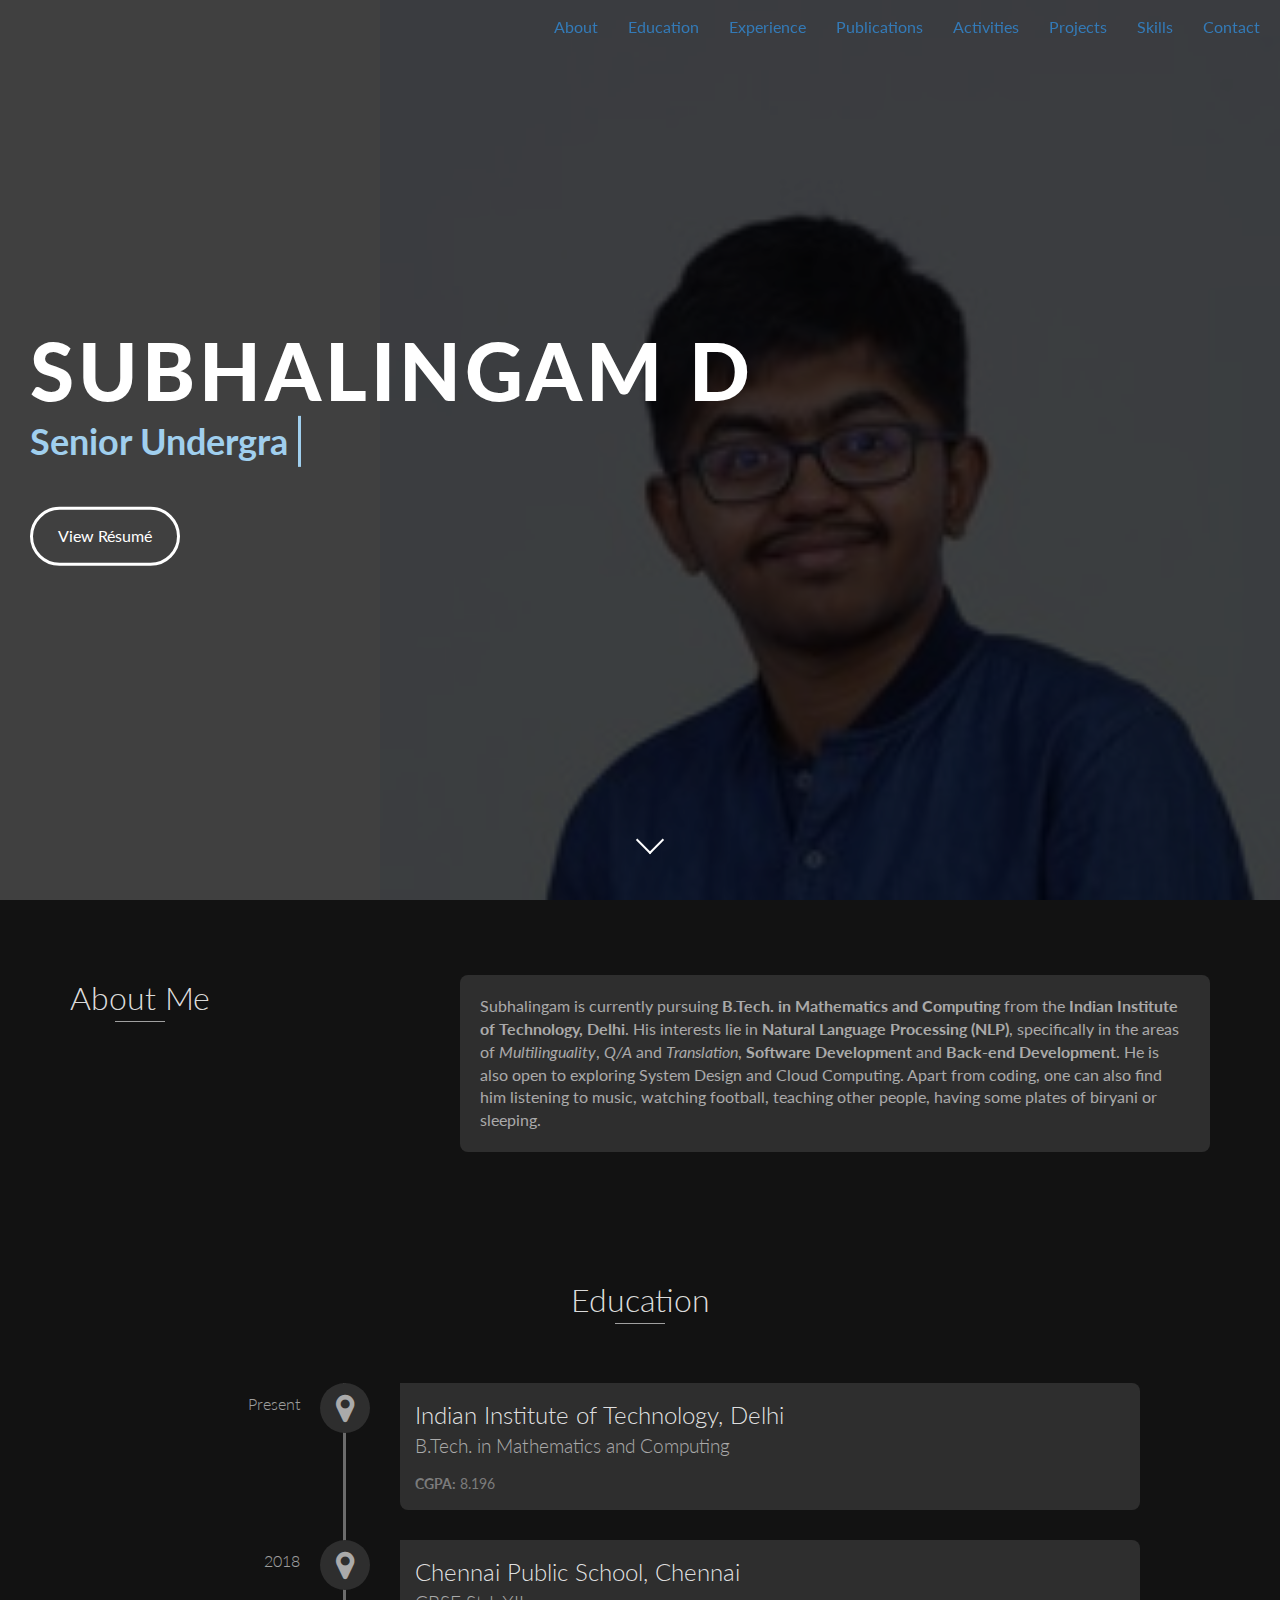
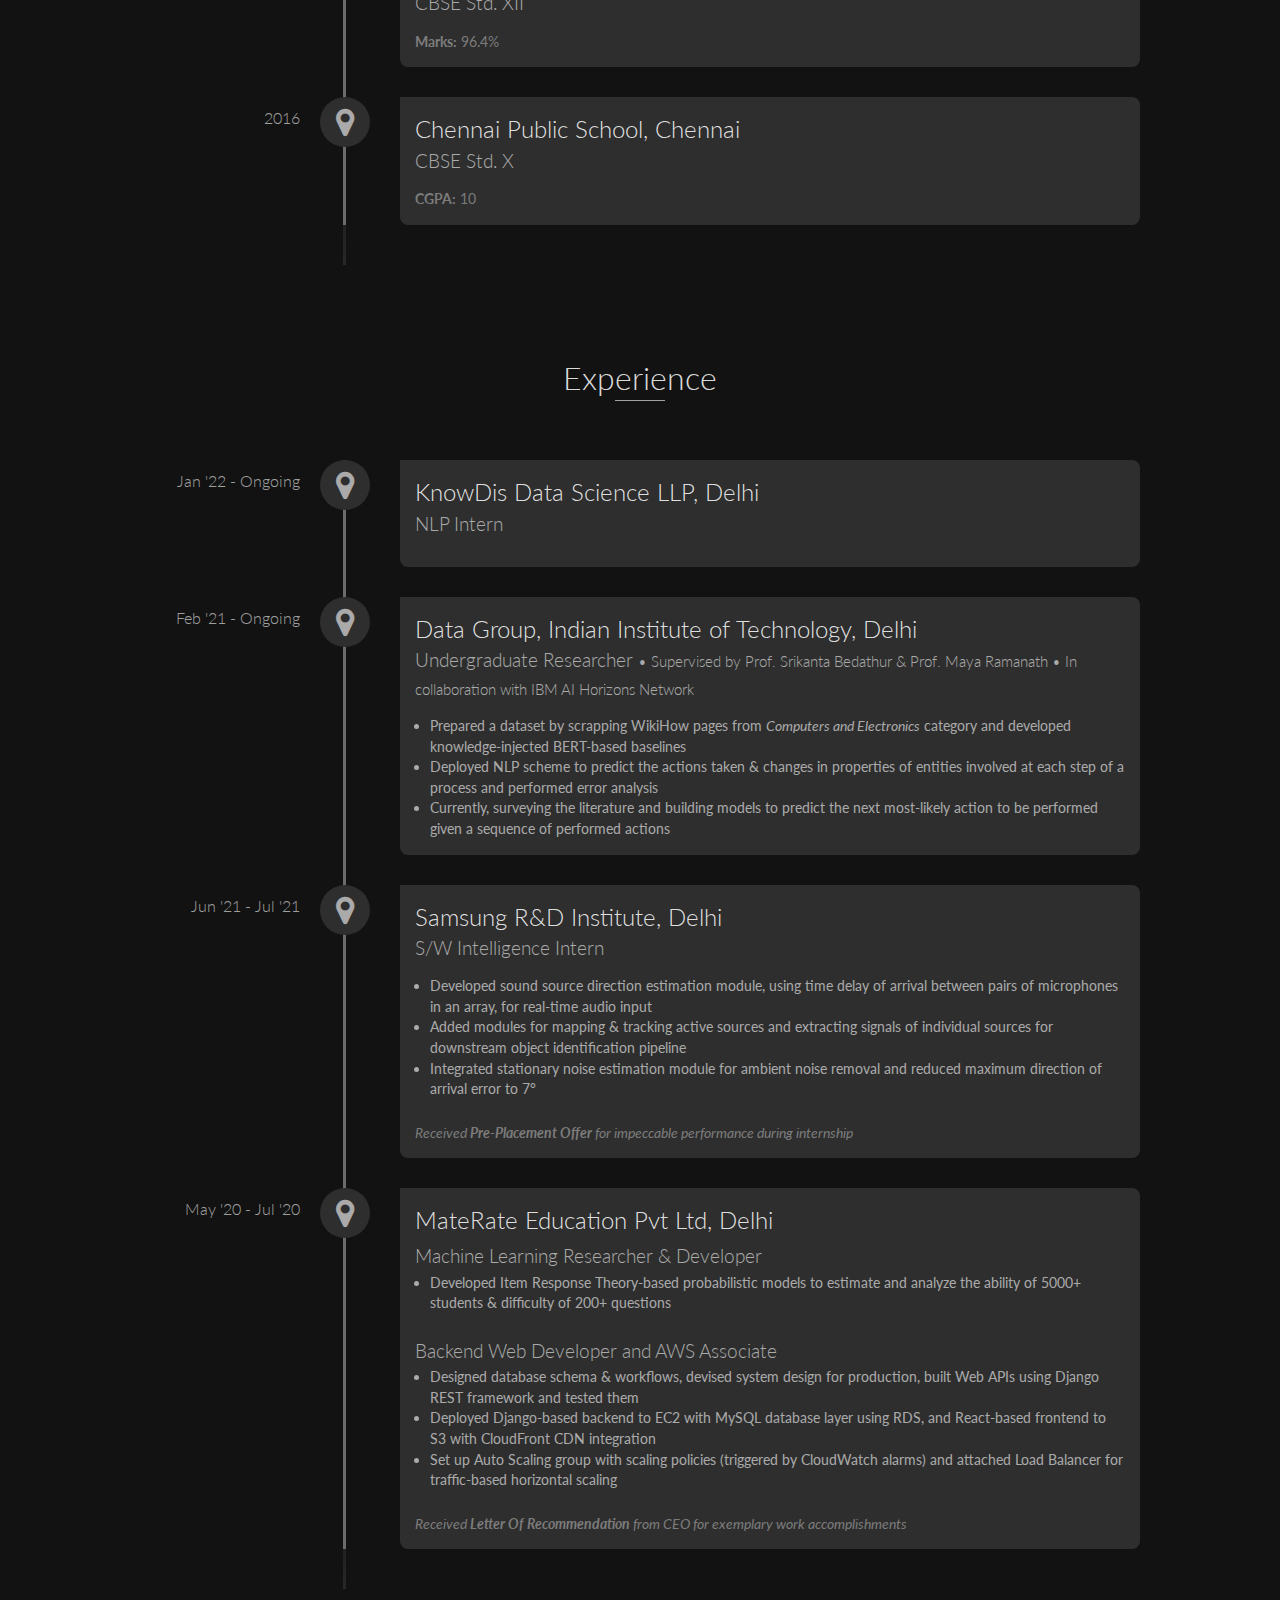
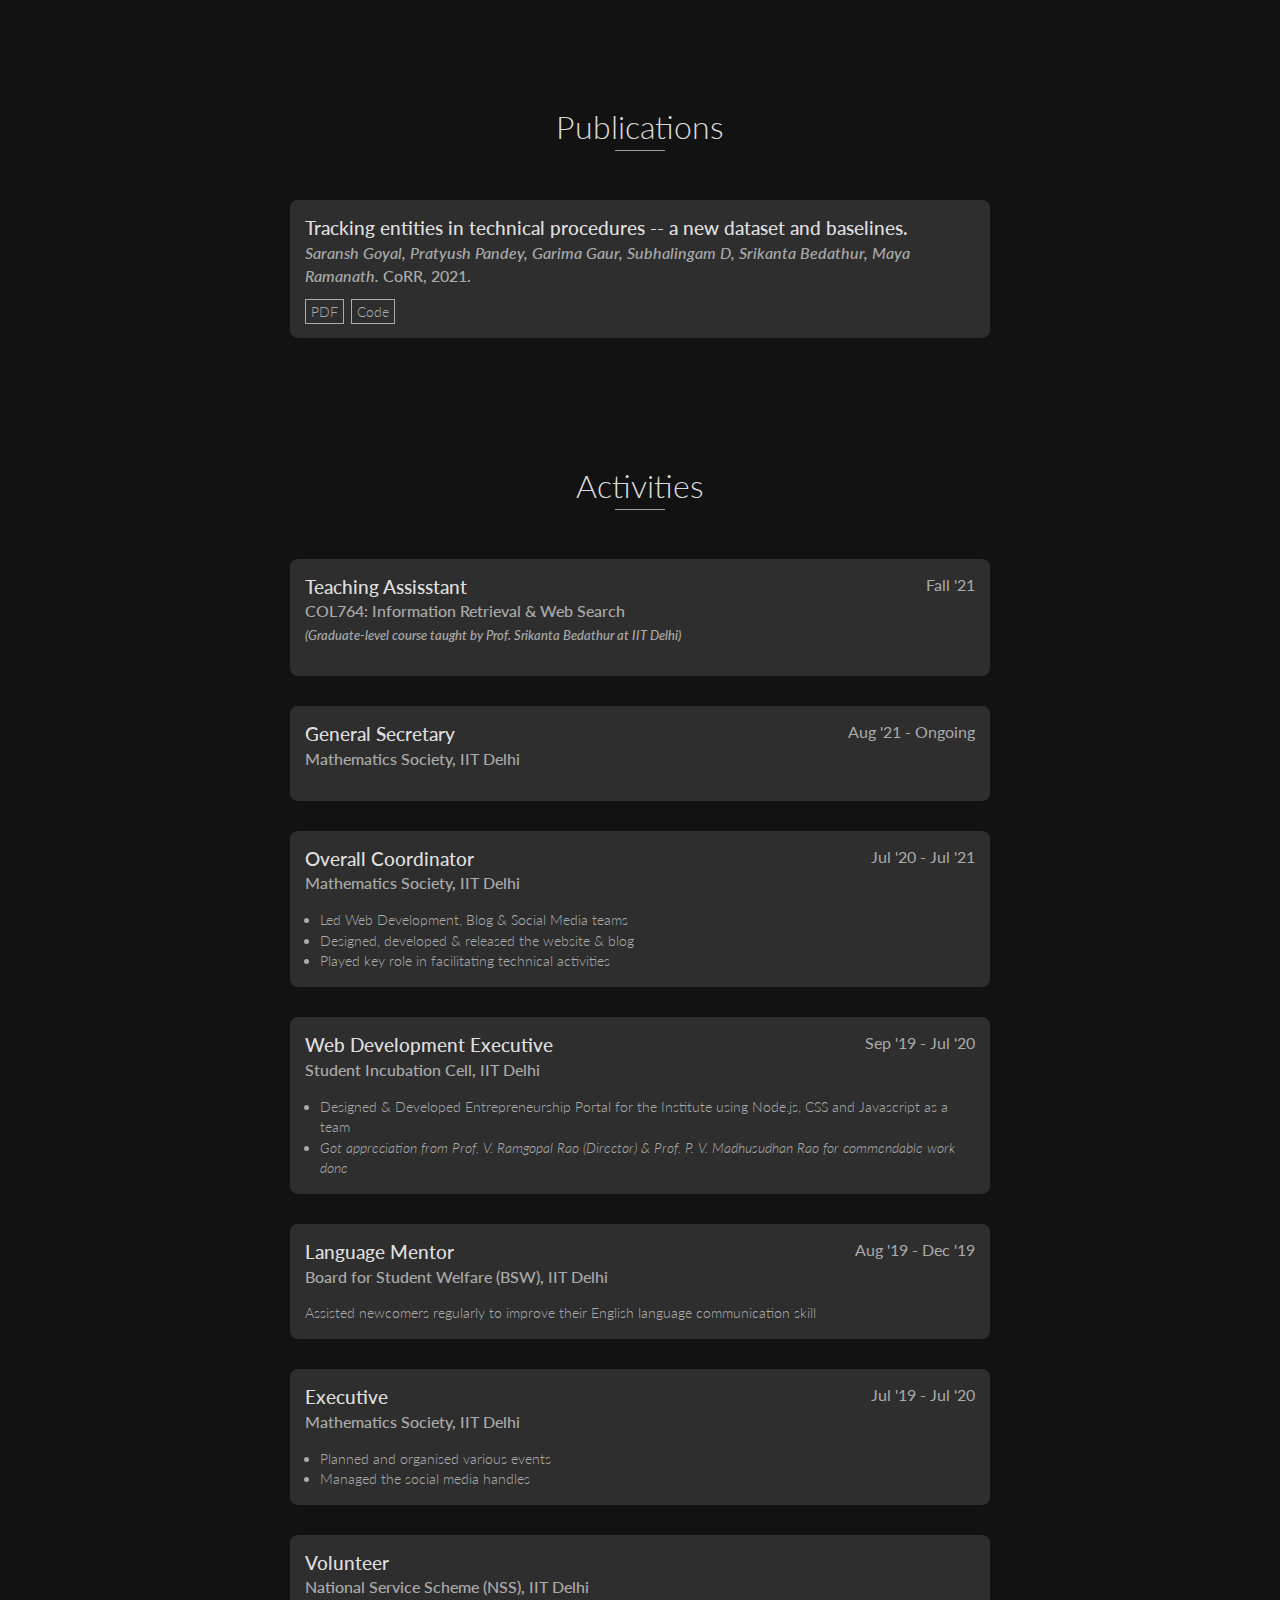
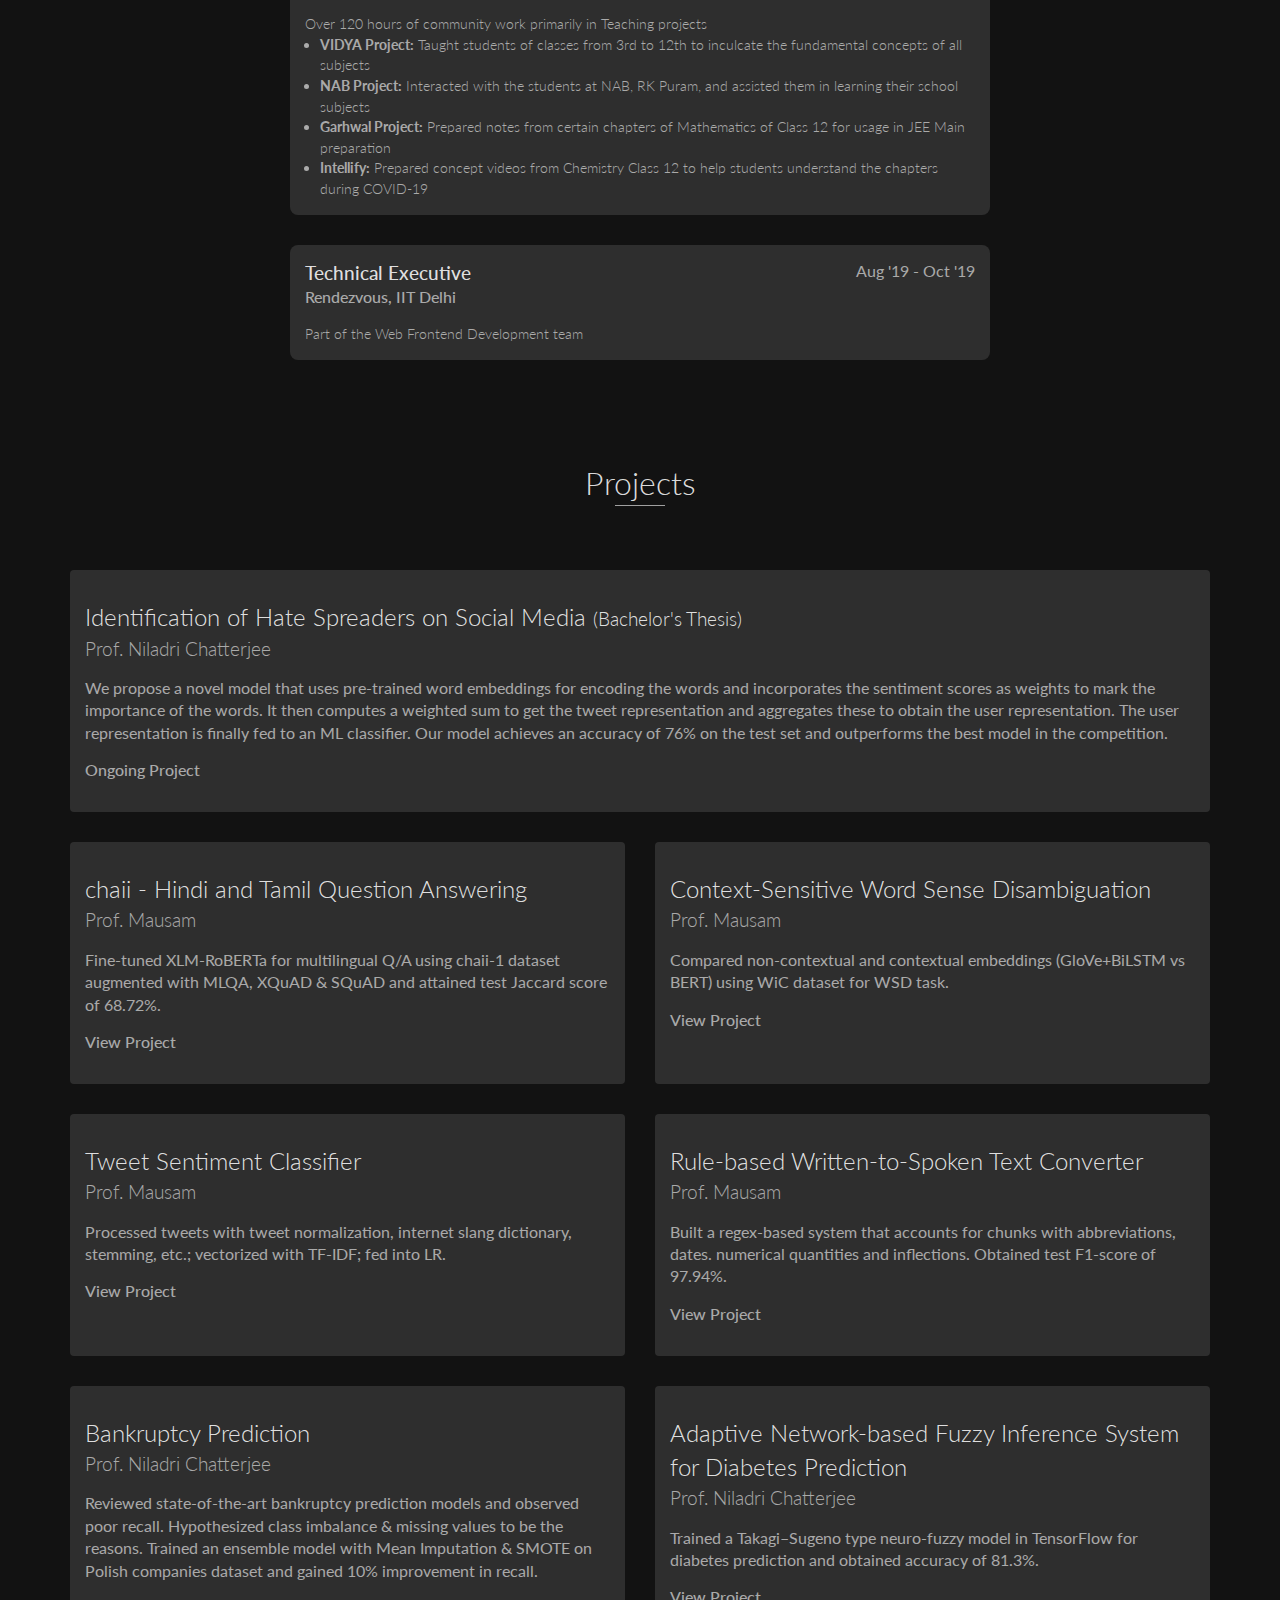
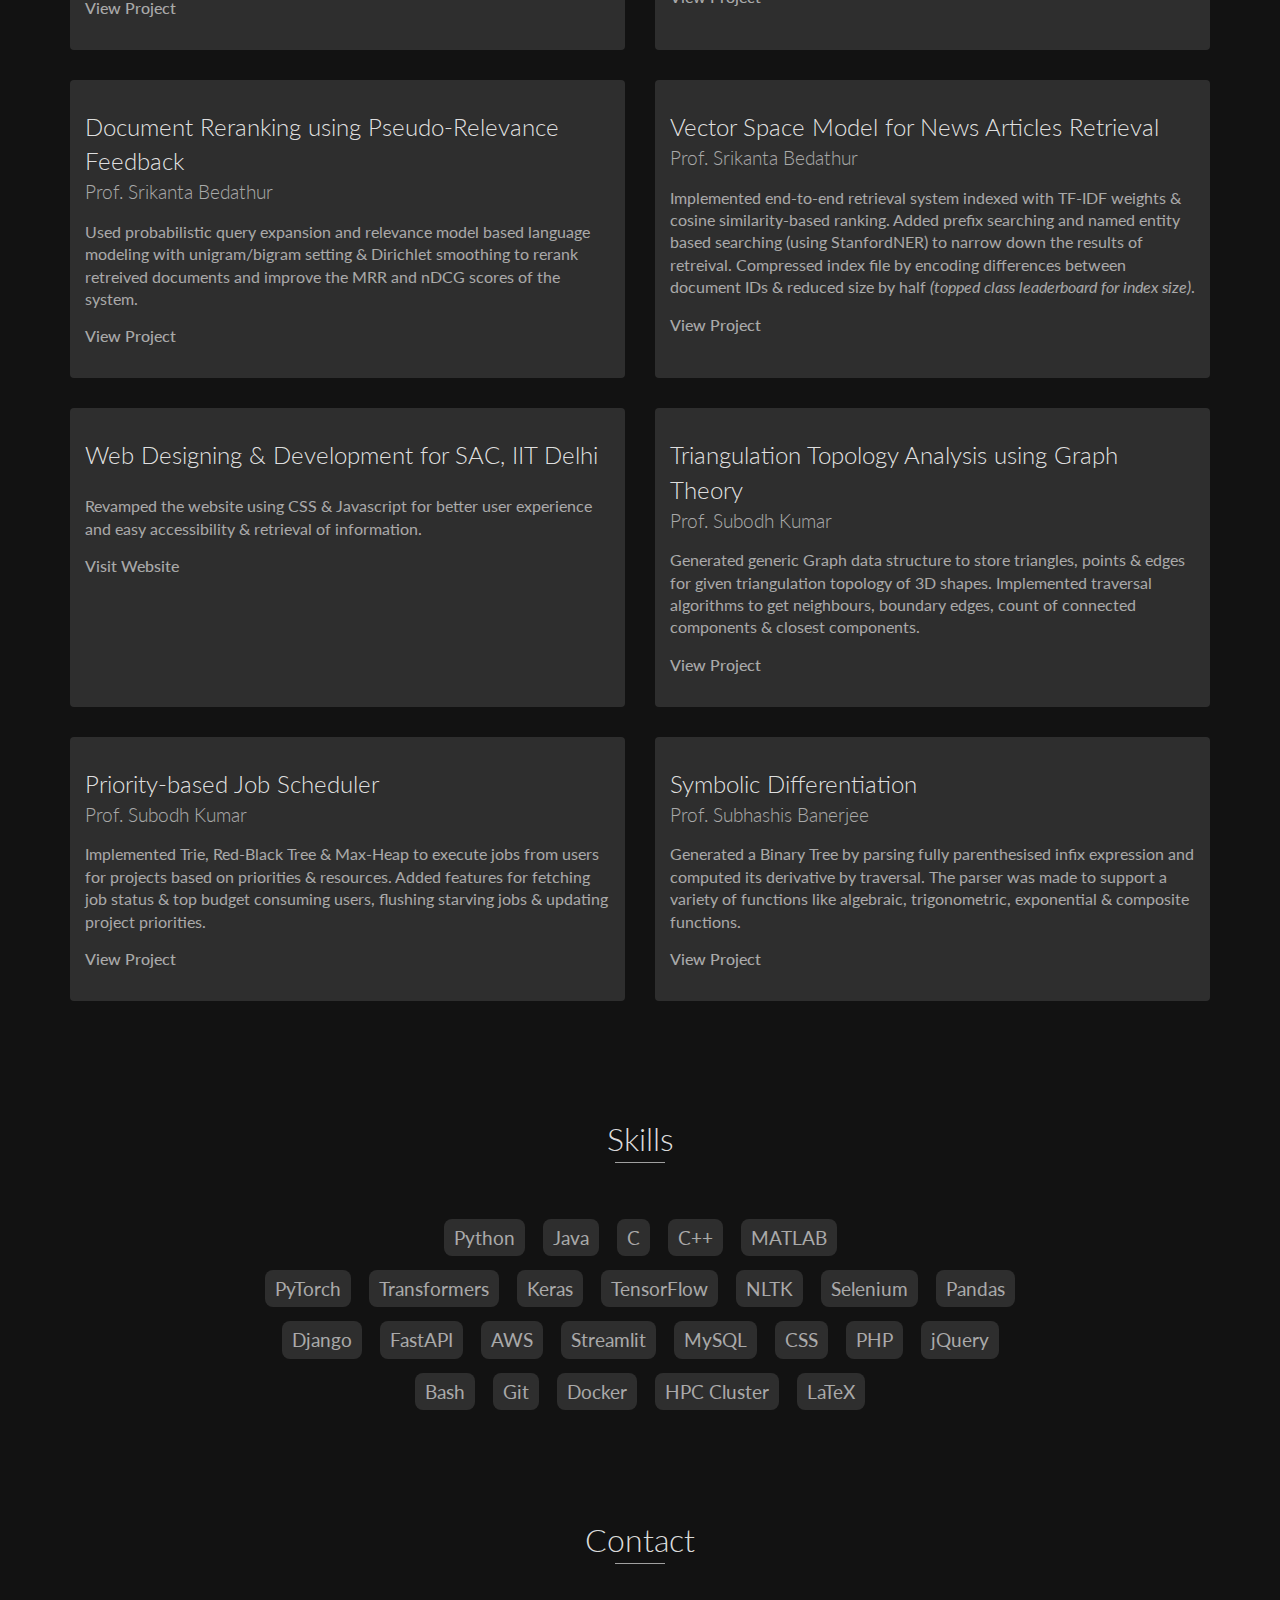
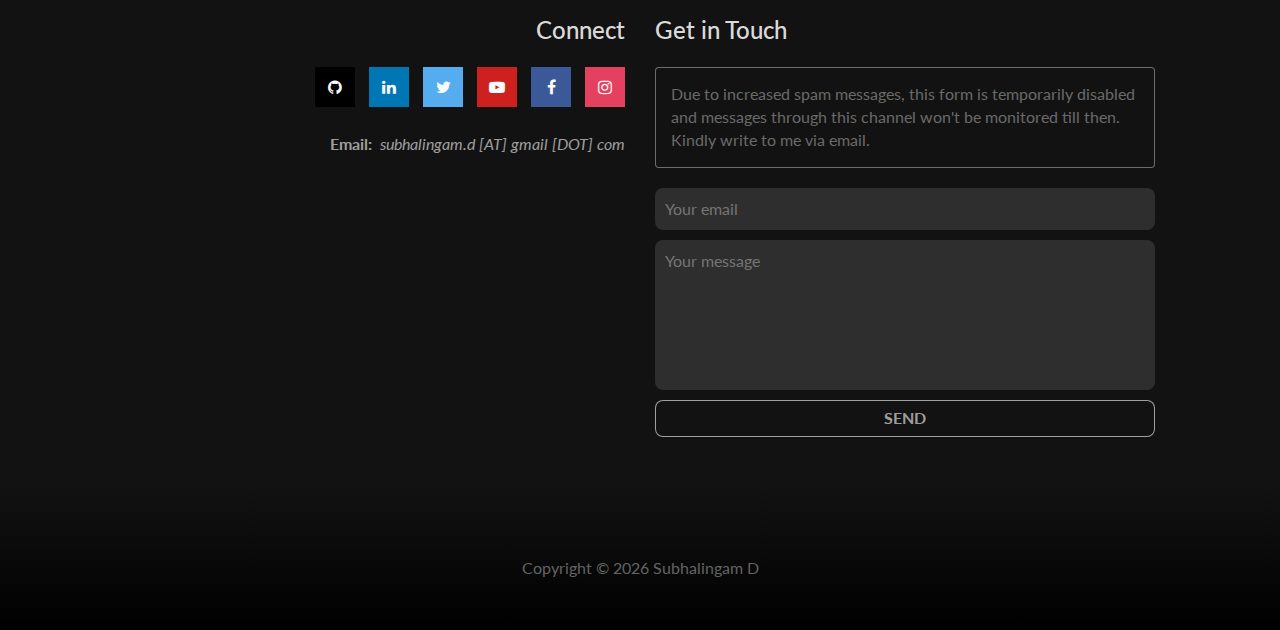
==== commit 22a02594: "content update" ====
--- a/index.html
+++ b/index.html
@@ -96,7 +96,7 @@
                 <h3 data-url="https://home.iitd.ac.in">Indian Institute of Technology, Delhi</h3>
                 <h4>B.Tech. in Mathematics and Computing</h4>
                 <p>
-                    <b>CGPA:</b> 8.15
+                    <b>CGPA:</b> 8.196
                 </p>
             </div>
 
@@ -151,6 +151,8 @@
                   <li>Added modules for mapping & tracking active sources and extracting signals of individual sources for downstream object identification pipeline</li>
                   <li>Integrated stationary noise estimation module for ambient noise removal and reduced maximum direction of arrival error to 7°</li>
               </ul>
+              <br/>
+              <p><i>Received <b>Pre-Placement Offer</b> for impeccable performance during internship</i></p>
             </div>
 
             <div data-date="May '20 - Jul '20">
@@ -168,7 +170,7 @@
                   <li>Set up Auto Scaling group with scaling policies (triggered by CloudWatch alarms) and attached Load Balancer for traffic-based horizontal scaling</li>
               </ul>
               <br/>
-              <p><i>Received <a href="docs/LOR_MateRate.pdf" target="_blank" style="color: var(--text-disabled);"><b>Letter Of Recommendation</b></a> from CEO for exemplary work accomplishments in multiple roles & work ethics</i></p>
+              <p><i>Received <a href="docs/LOR_MateRate.pdf" target="_blank" style="color: var(--text-disabled);"><b>Letter Of Recommendation</b></a> from CEO for exemplary work accomplishments</i></p>
             </div>
 
         </div>
@@ -307,6 +309,25 @@
         <h2 class="heading">Projects</h2>
         <div class="container">
             <div class="row display-flex">
+
+                <div class="col-md-12">      
+                    <div class="project no-image">
+                        <div class="project-info">
+                            <h3>Identification of Hate Spreaders on Social Media <small>(Bachelor's Thesis)</small></h3>
+                            <h4 data-url="https://web.iitd.ac.in/~niladri/">Prof. Niladri Chatterjee</h4>
+                            <p>
+                                We propose a novel model that uses pre-trained word embeddings for encoding the words and incorporates the sentiment scores as weights to mark the importance of the words.
+                                It then computes a weighted sum to get the tweet representation and aggregates these to obtain the user representation.
+                                The user representation is finally fed to an ML classifier.
+                                Our model achieves an accuracy of 76% on the test set and outperforms the best model in the competition.
+                            </p>
+                            <!--<a href="https://github.com/subhalingamd/btp-hate-speech-profiling" target="_blank">View Project</a>-->
+                            <a>Ongoing Project</a>
+                        </div>
+                        <!-- End .project-info -->
+                    </div>
+                    <!-- End .project -->
+                </div>
 
                 <div class="col-md-6">      
                     <div class="project no-image">
@@ -634,7 +655,9 @@
 	   <ul>
             <!--<li>Web Development</li>-->
             <li>Django</li>
+            <li>FastAPI</li>
             <li>AWS</li>
+            <li>Streamlit</li>
             <li>MySQL</li>
             <li>CSS</li>
             <li>PHP</li>
@@ -656,26 +679,34 @@
         <div class="row">
             <div class="col-md-6">
                 <h2 id="connect-heading">Connect</h2>
-                <div class="social-wrapper">
-                    
-                    <a href="https://github.com/subhalingamd" target="_blank"><i class="fa fa-github social github"></i></a>
-                    <a href="https://linkedin.com/in/SubhalingamD" target="_blank"><i class="fa fa-linkedin social linkedin"></i></a>
-                    <a href="https://twitter.com/subhalingamd" target="_blank"><i class="fa fa-twitter social twitter"></i></a>
-                    <!--<a href="https://quora.com/Subhalingam-D" target="_blank"><i class="fa fa-quora social quora"></i></a>-->
-                    <a href="https://youtube.com/SubhalingamD" target="_blank"><i class="fa fa-youtube-play social youtube"></i></a>
-                    <a href="https://www.facebook.com/SubhalingamD" target="_blank"><i class="fa fa-facebook social facebook"></i></a>
-                    <a href="https://www.instagram.com/subhu2008" target="_blank"><i class="fa fa-instagram social instagram"></i></a>
-                    
+                <div class="clearfix">
+                    <div class="social-wrapper">
+                        <a href="https://github.com/subhalingamd" target="_blank"><i class="fa fa-github social github"></i></a>
+                        <a href="https://linkedin.com/in/SubhalingamD" target="_blank"><i class="fa fa-linkedin social linkedin"></i></a>
+                        <a href="https://twitter.com/subhalingamd" target="_blank"><i class="fa fa-twitter social twitter"></i></a>
+                        <!--<a href="https://quora.com/Subhalingam-D" target="_blank"><i class="fa fa-quora social quora"></i></a>-->
+                        <a href="https://youtube.com/SubhalingamD" target="_blank"><i class="fa fa-youtube-play social youtube"></i></a>
+                        <a href="https://www.facebook.com/SubhalingamD" target="_blank"><i class="fa fa-facebook social facebook"></i></a>
+                        <a href="https://www.instagram.com/subhu2008" target="_blank"><i class="fa fa-instagram social instagram"></i></a>
+                    </div>
+                </div>
+                <div class="clearfix">
+                    <div class="social-wrapper" style="color:var(--text);">
+                        <p><b>Email: &nbsp;</b><i>subhalingam.d [AT] gmail [DOT] com</i></p>
+                    </div>
                 </div>
             </div>
 
             <div class="col-md-6">
                 <h2 id="get-in-touch-heading">Get in Touch</h2>
+                <div class="alert alert-info" role="alert">
+                    Due to increased spam messages, this form is temporarily disabled and messages through this channel won't be monitored till then. Kindly write to me via email.
+                </div>
                 <form id="contact-form" method="POST" action="https://formspree.io/f/xknpvrjw">
-                    <input type="hidden" name="_subject" value="Contact request from personal website" />
-                    <input type="email" name="_replyto" placeholder="Your email" required>
-                    <textarea name="message" placeholder="Your message" required></textarea>
-                    <button type="submit">Send</button>
+                    <input type="hidden" name="_subject" value="Contact request from personal website" disabled />
+                    <input type="email" name="_replyto" placeholder="Your email" required disabled>
+                    <textarea name="message" placeholder="Your message" required disabled></textarea>
+                    <button type="submit" disabled>Send</button>
                 </form>
                 <!--<p>Or write to me directly at <a href="mailto:mail@subhalingamd.me">mail@subhalingamd.me</a>.-->
             </div>
--- a/css/style.css
+++ b/css/style.css
@@ -22,6 +22,12 @@
   #lead{
     font-size: 1rem;
   }
+}
+
+.clearfix::after {
+  content: "";
+  clear: both;
+  display: table;
 }
 
 header {
@@ -891,11 +897,6 @@
   float: right;
   text-align: right;
 }
-.social-wrapper::after {
-  content: "";
-  clear: both;
-  display: table;
-}
 .social{
   display: inline-block;
   padding: 12px 0;
@@ -964,6 +965,19 @@
 .github:hover{
   color:  #ffffff;
   background-color: transparent;
+}
+.alert {
+  padding: 15px;
+  margin-bottom: 20px;
+  border: 1px solid transparent;
+  border-radius: 4px;
+  max-width: 500px;
+  text-align: left;
+}
+.alert-info {
+  background-color: var(--main-bg-color);
+  border-color: var(--text-disabled);
+  color: var(--text-disabled);
 }
 
 
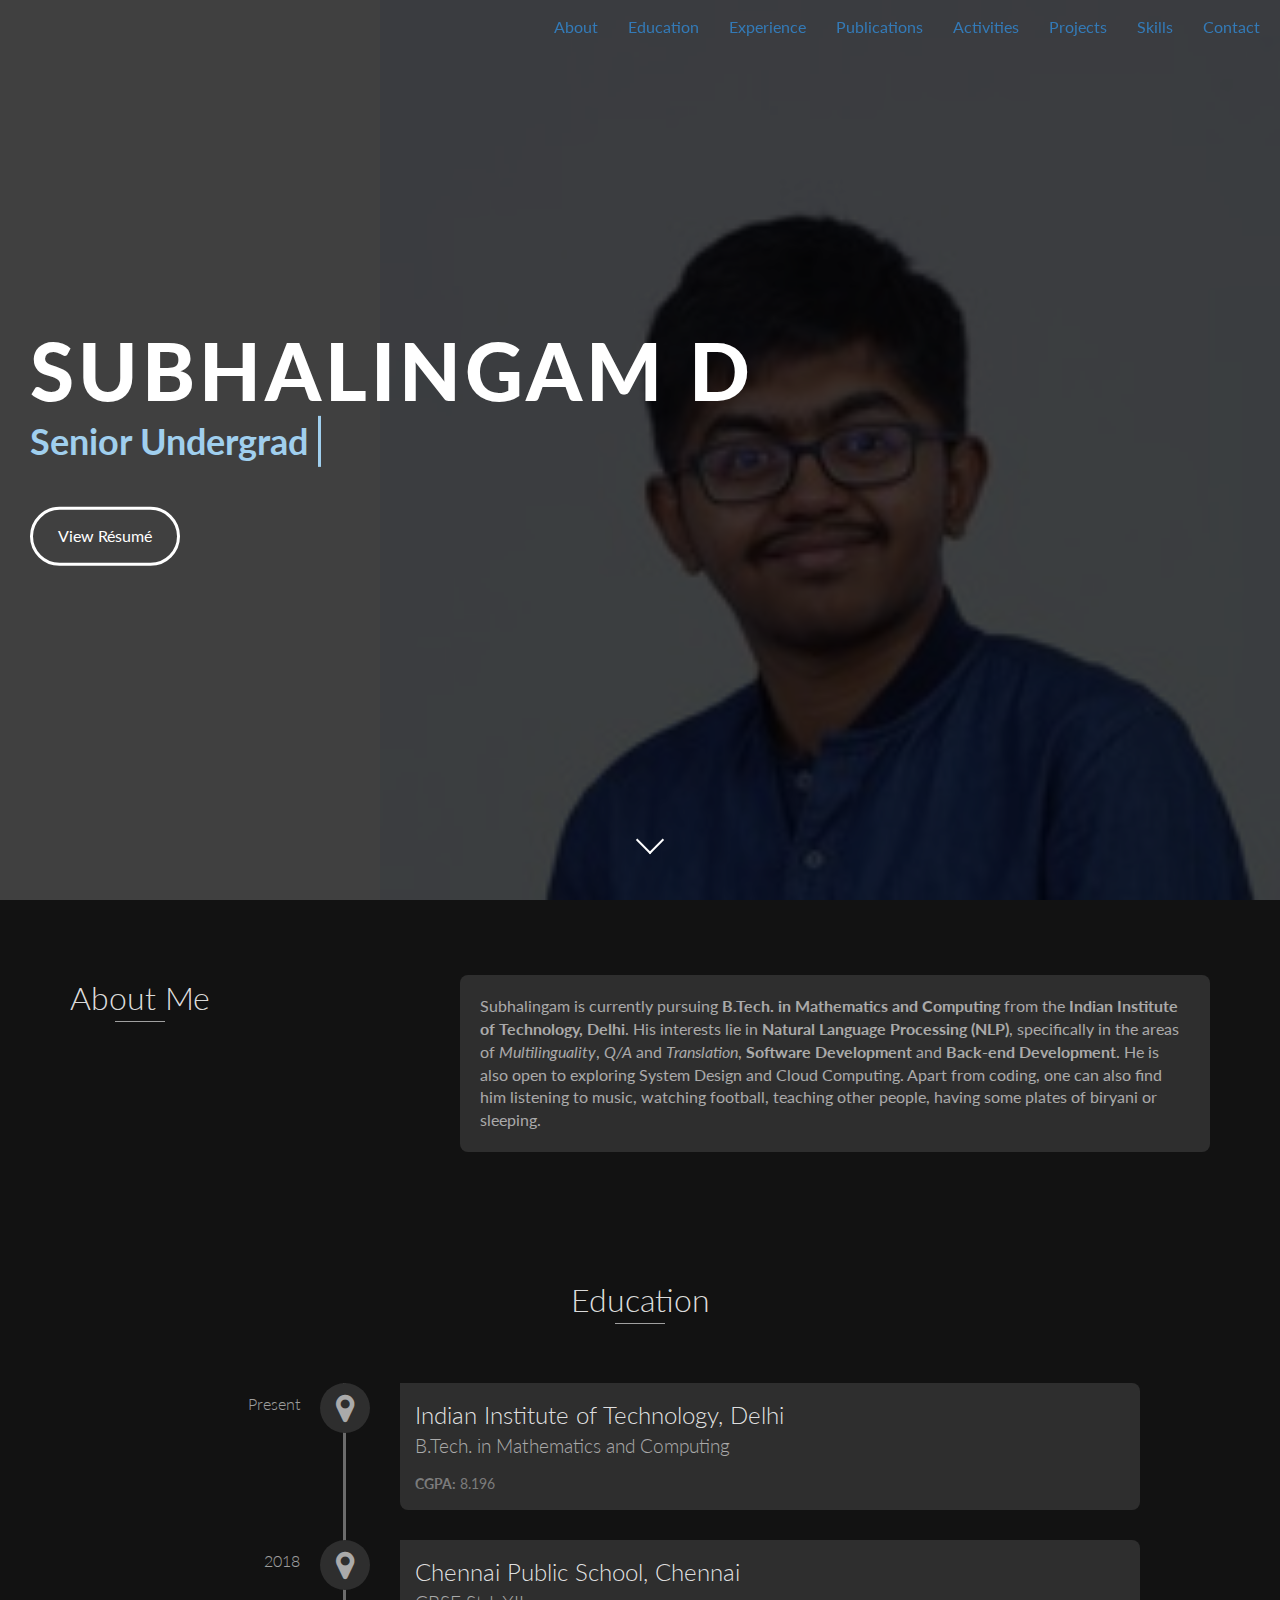
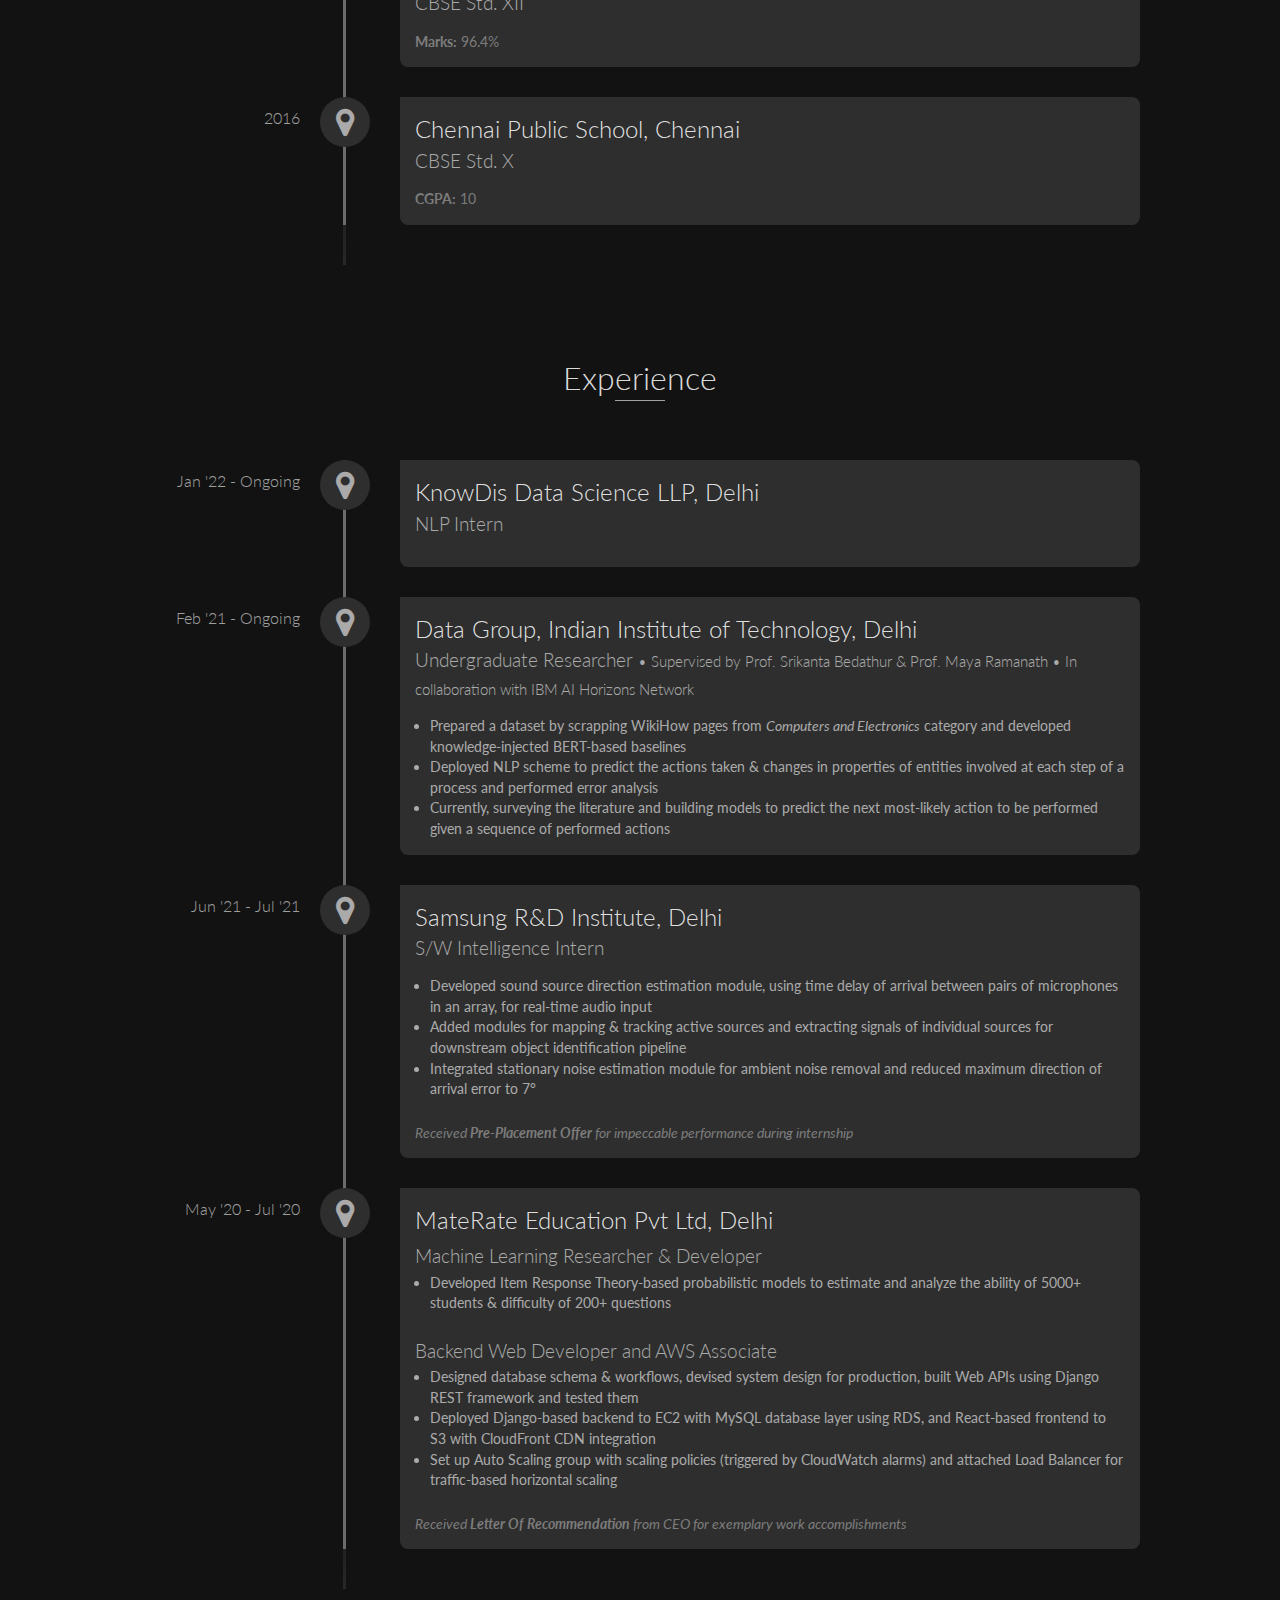
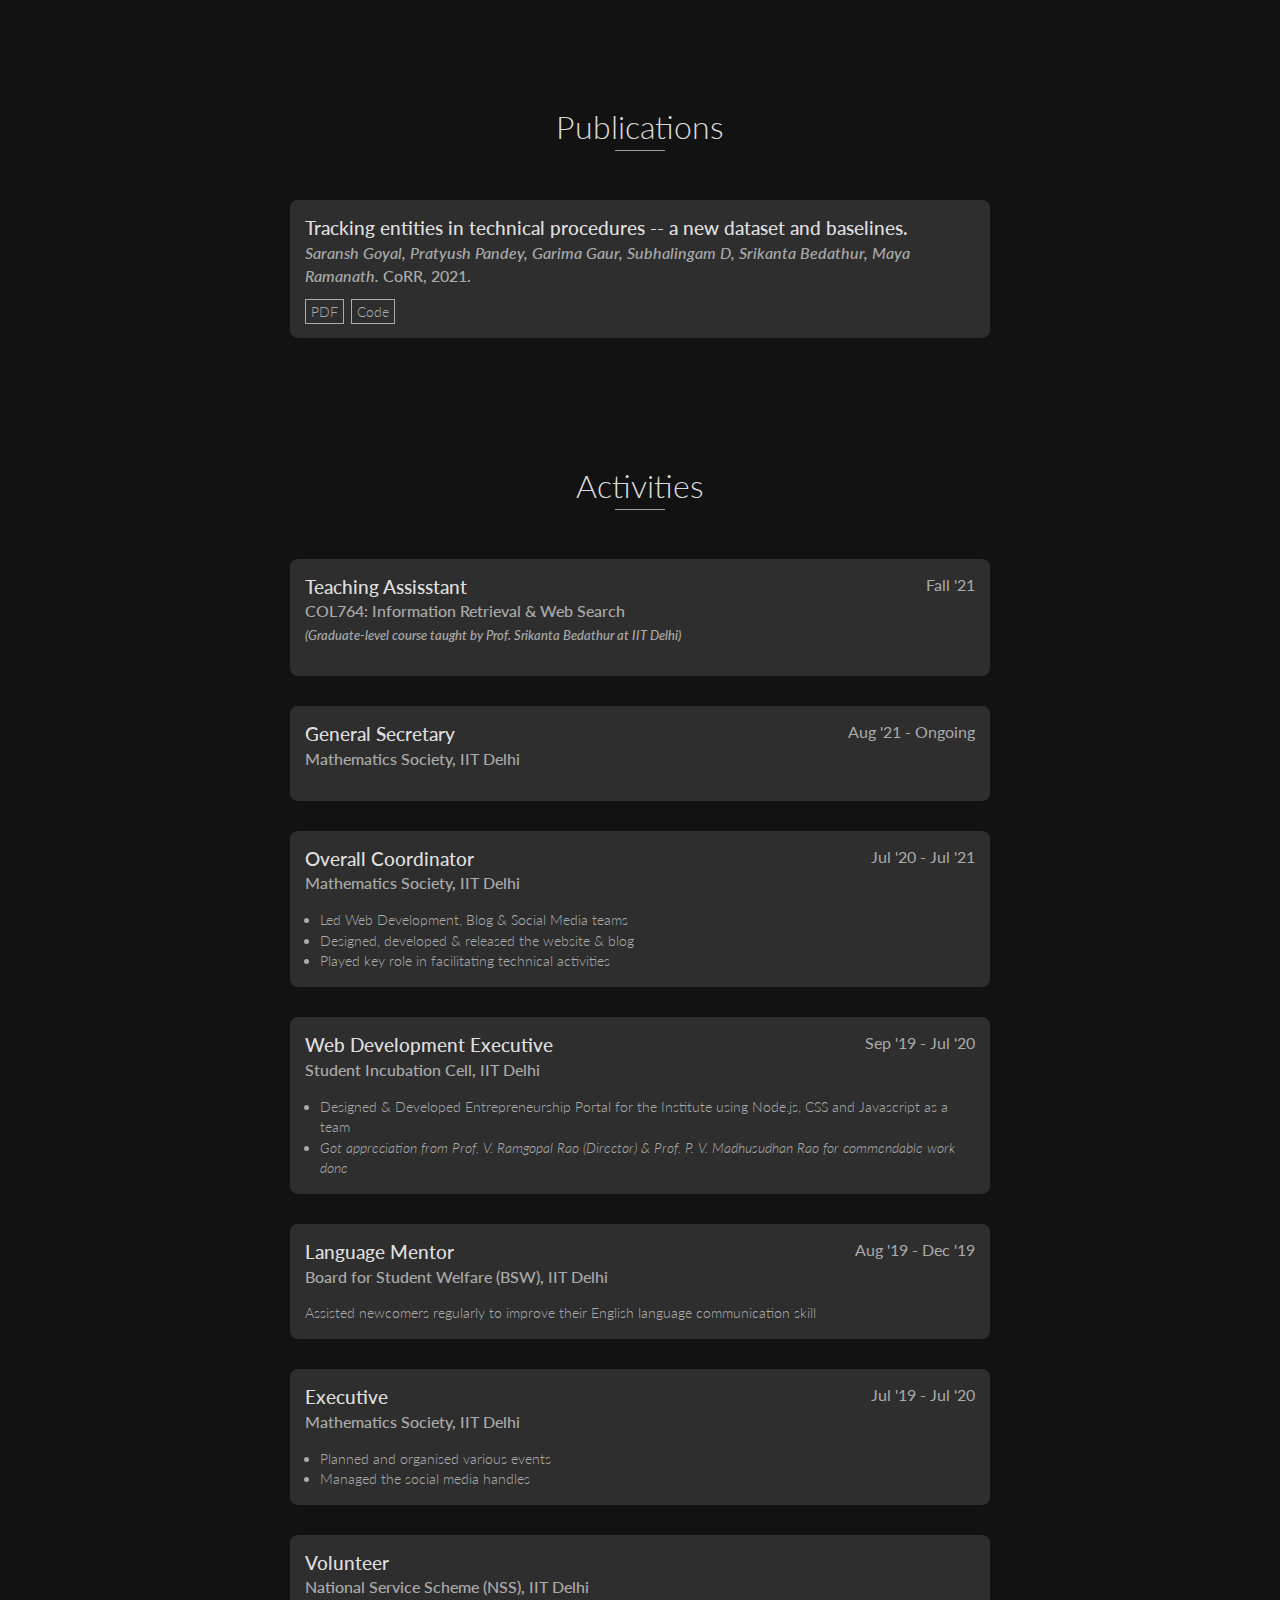
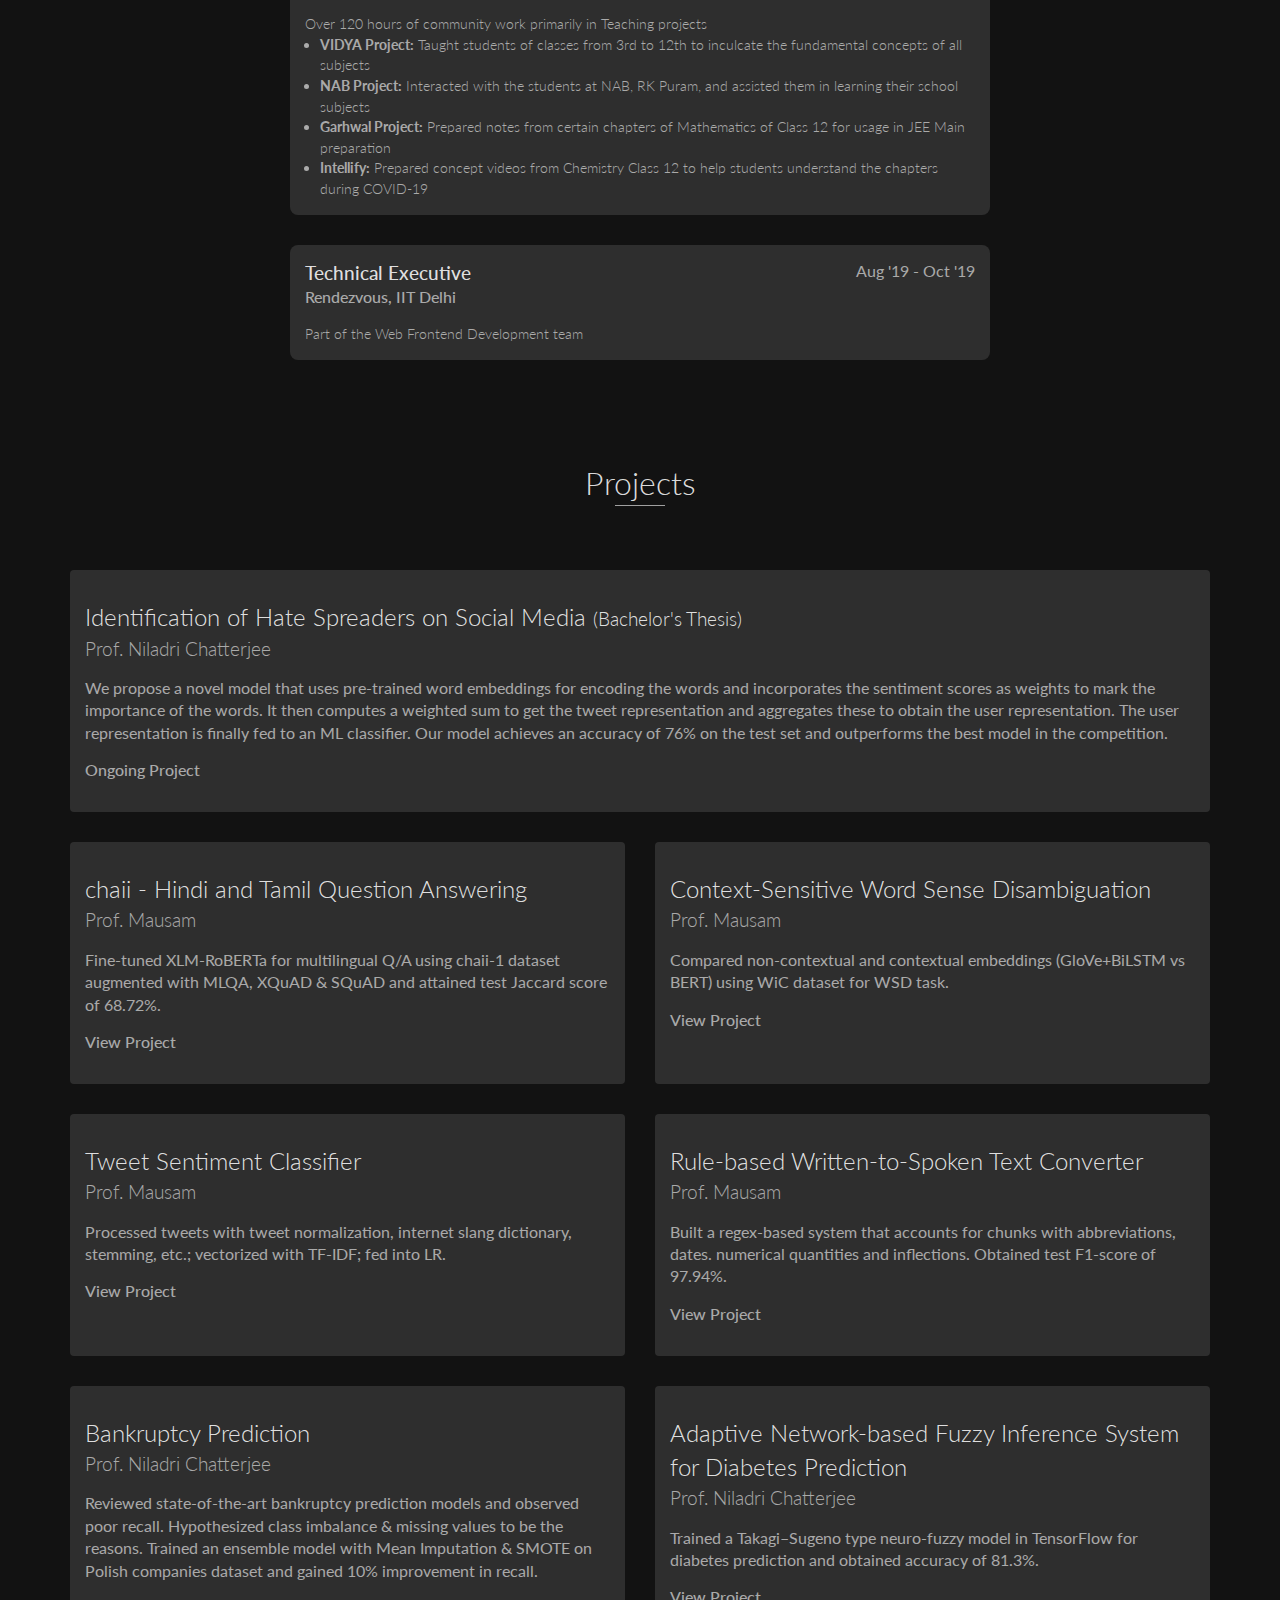
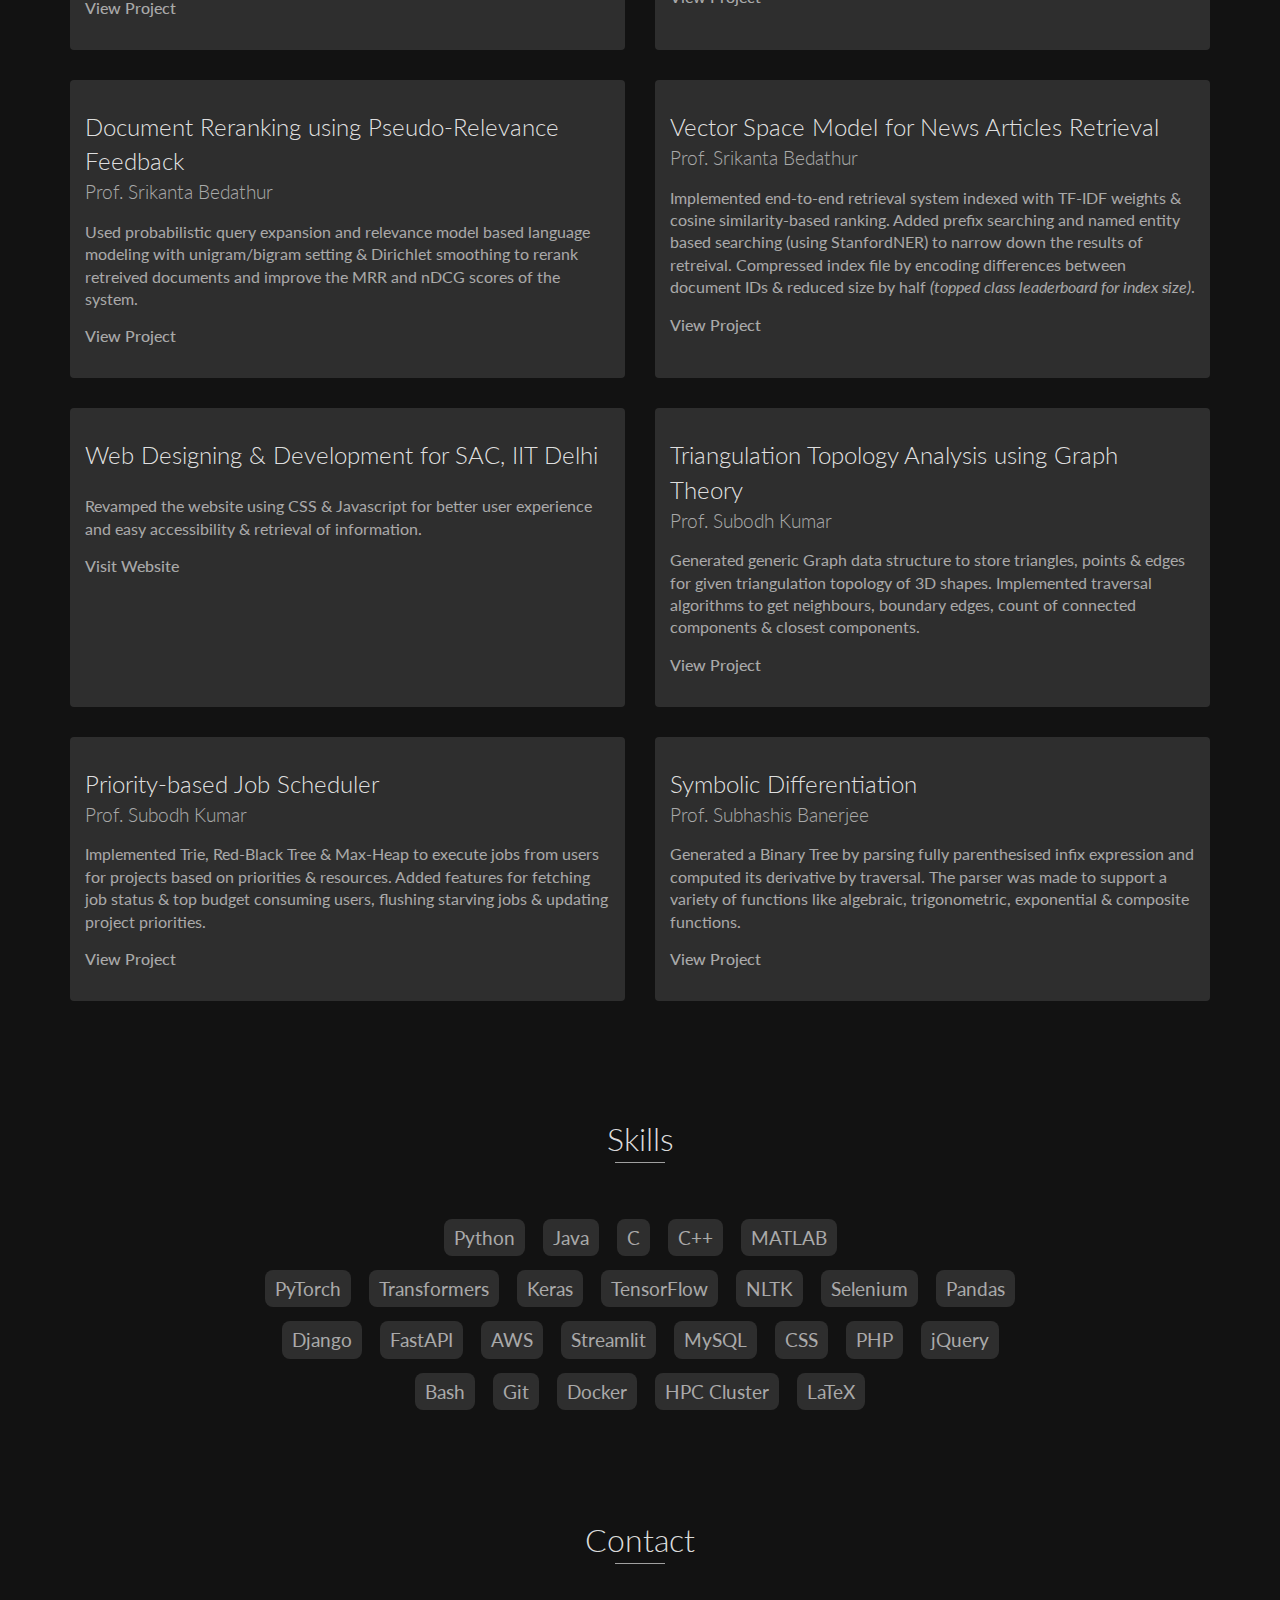
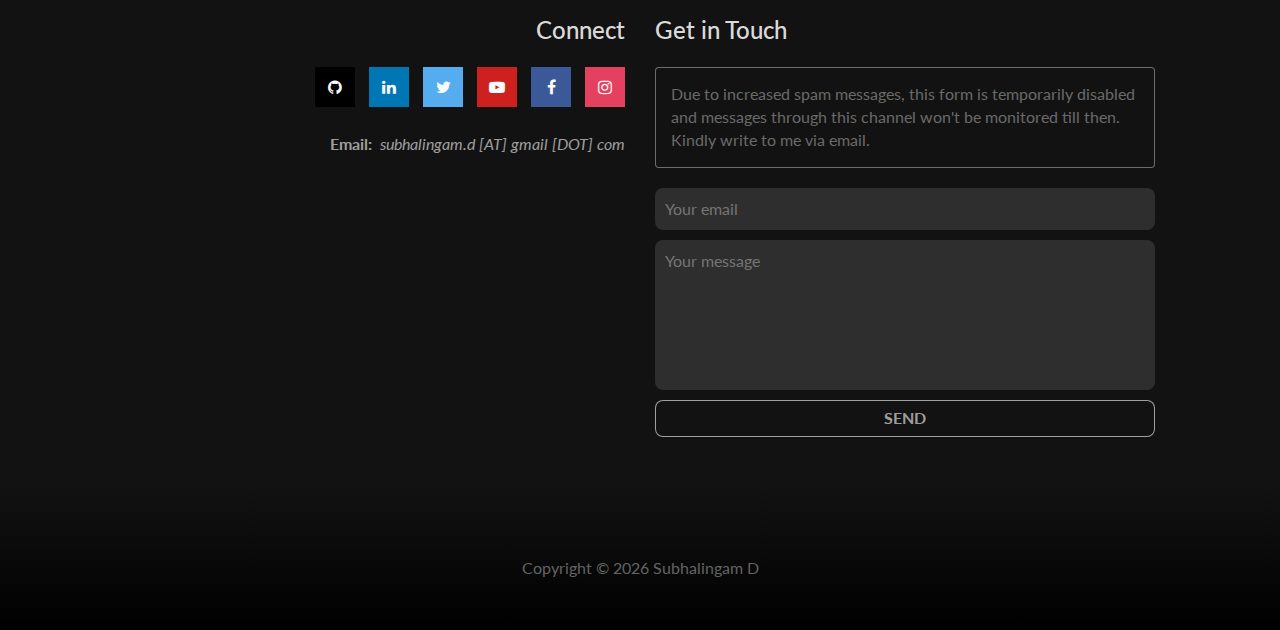
==== commit 6a66718c: "update resume path" ====
--- a/index.html
+++ b/index.html
@@ -55,7 +55,7 @@
             <h1>Subhalingam D</h1>
             <h2>Senior Undergraduate, IIT Delhi</h2>
             <div class="load-ripple"><div></div><div></div></div>
-            <a href="SubhalingamD.CV.pdf" target="_blank" class="btn-rounded-white">View Résumé</a>
+            <a href="SubhalingamD_Resume.pdf" target="_blank" class="btn-rounded-white">View Résumé</a>
         </div>
         <!-- End #lead-content -->
 
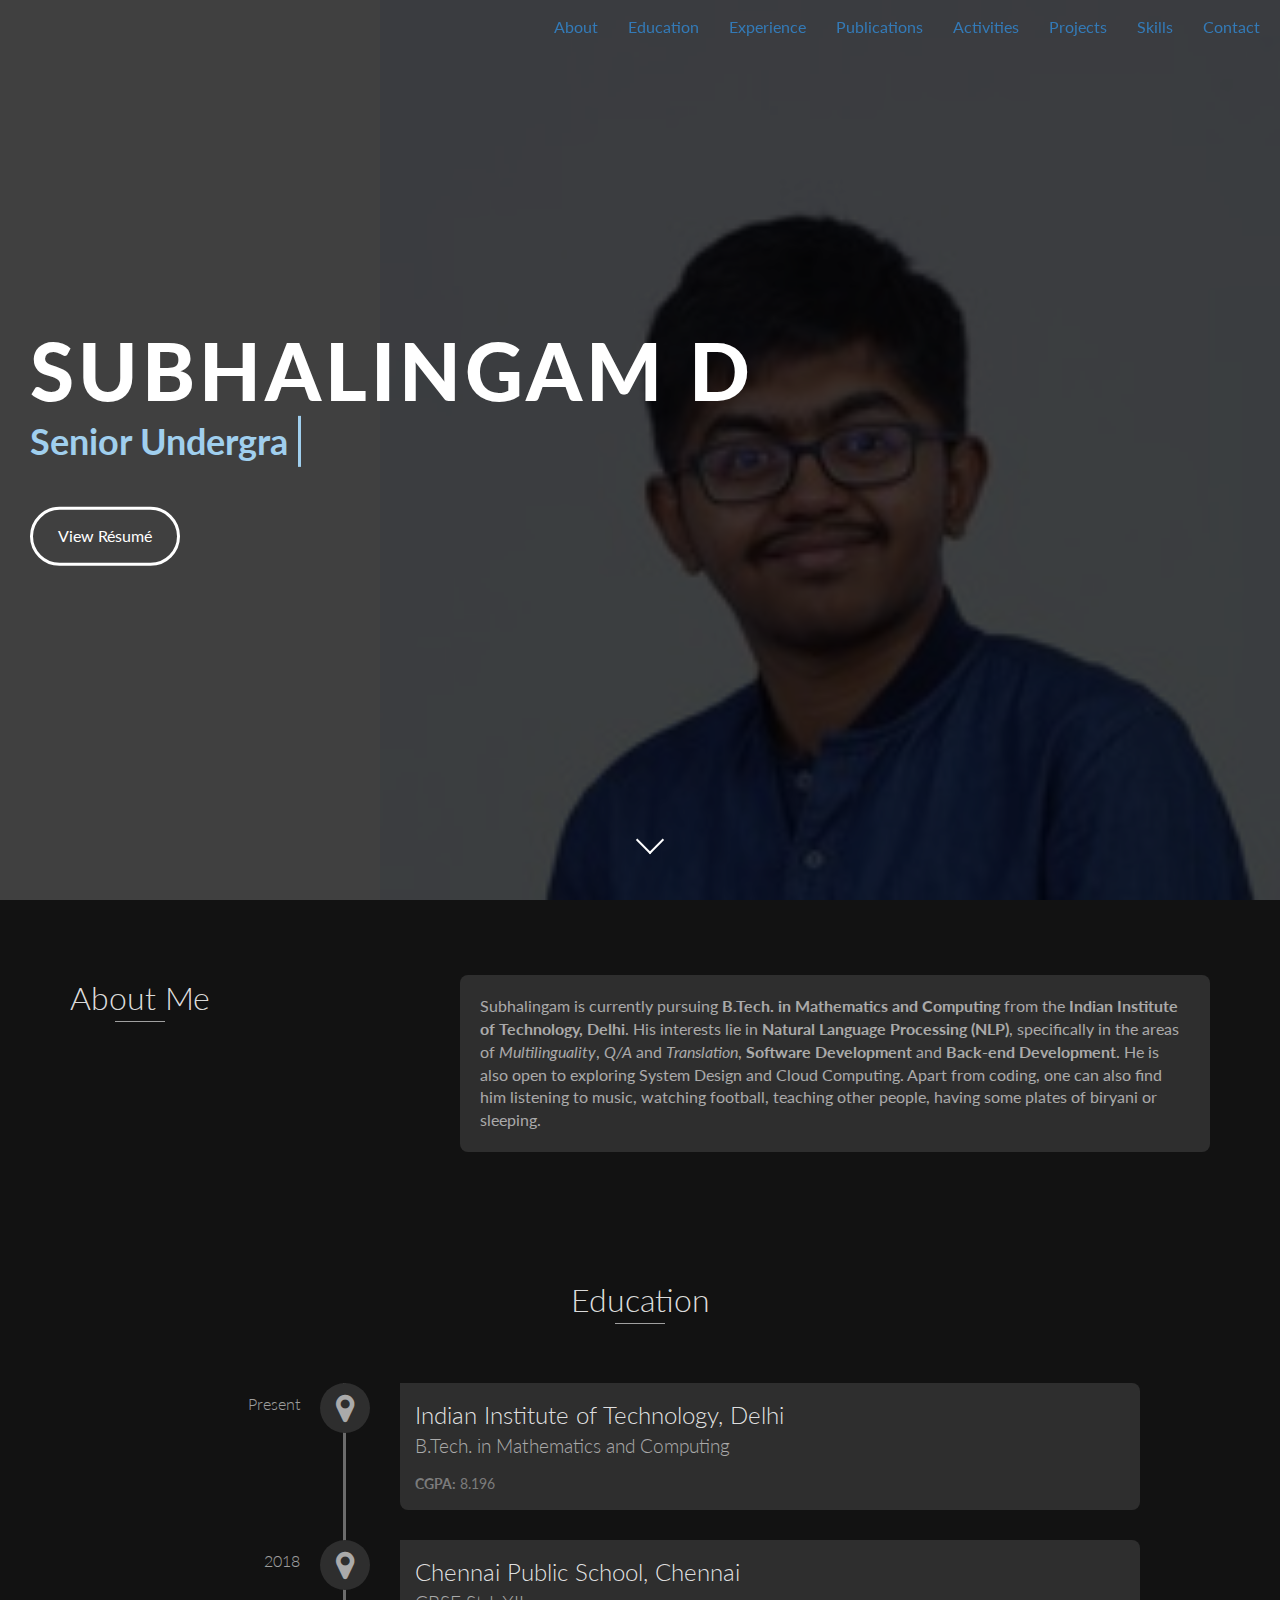
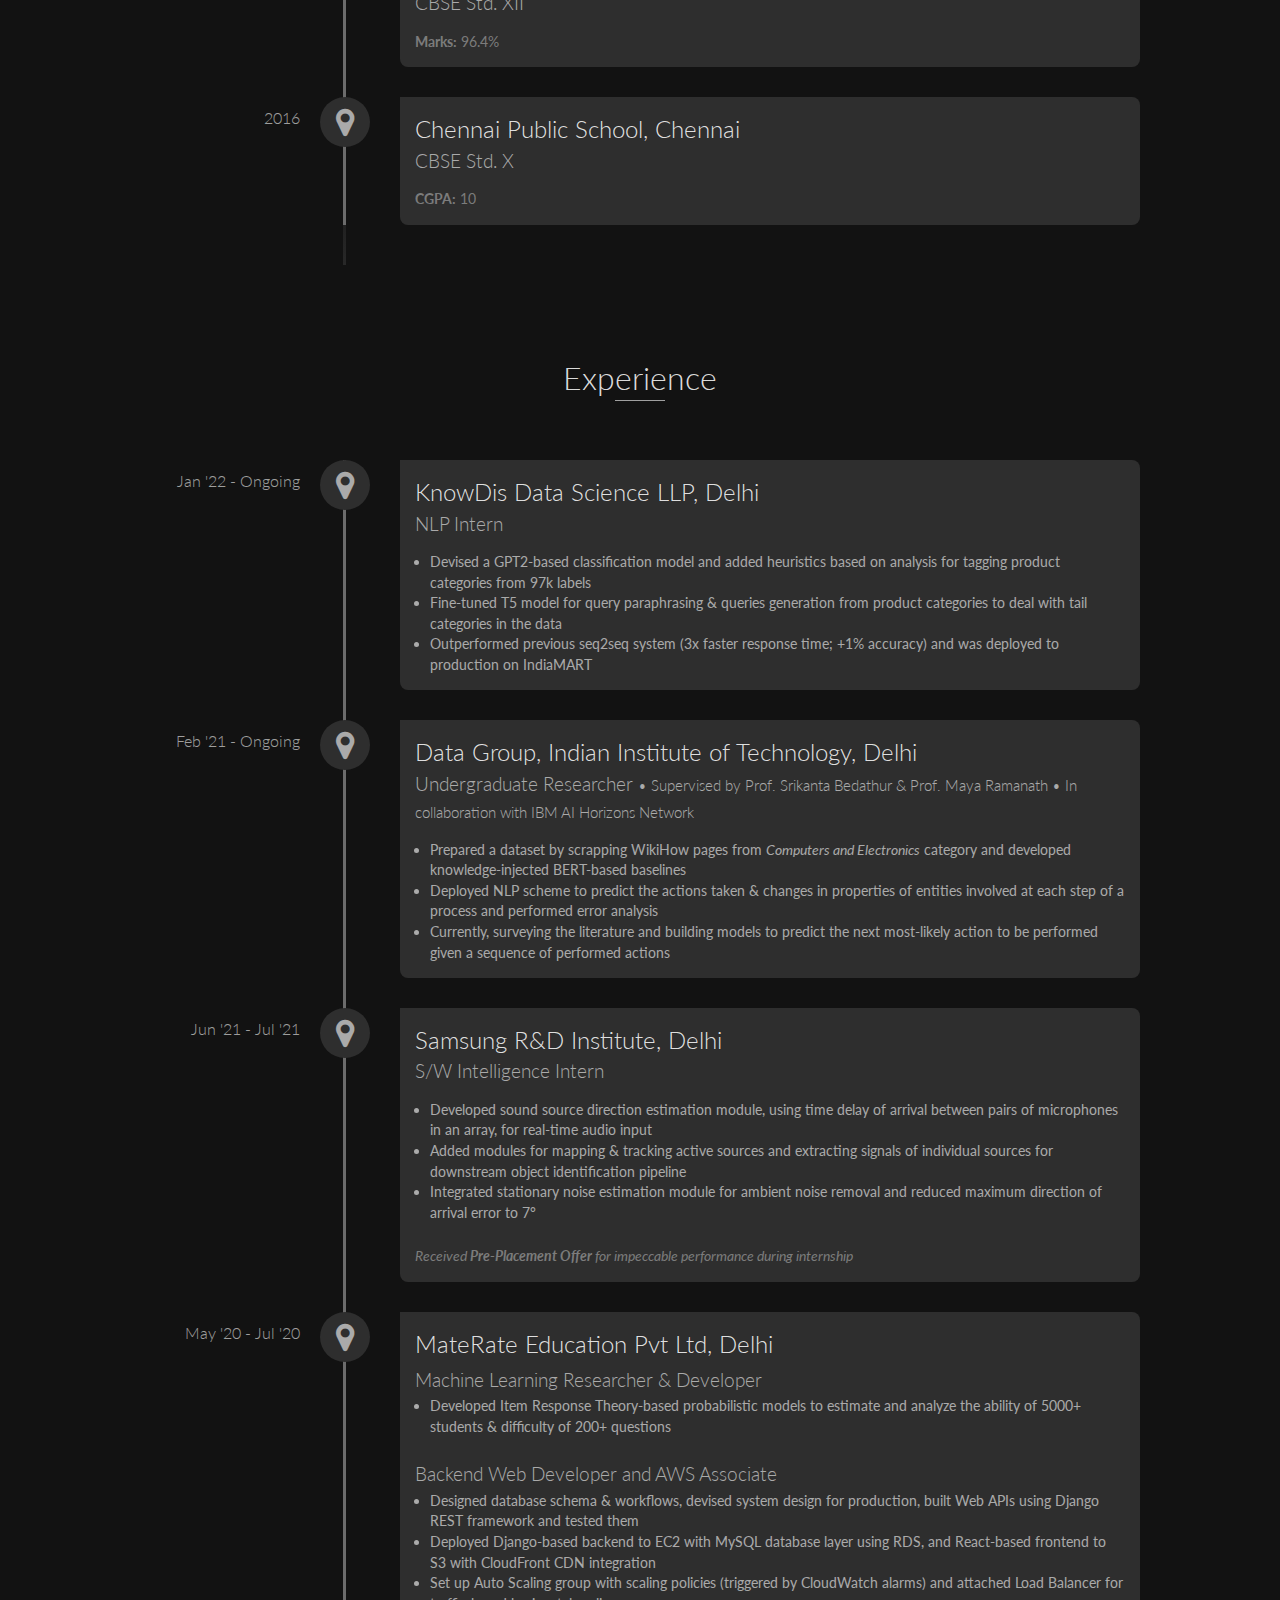
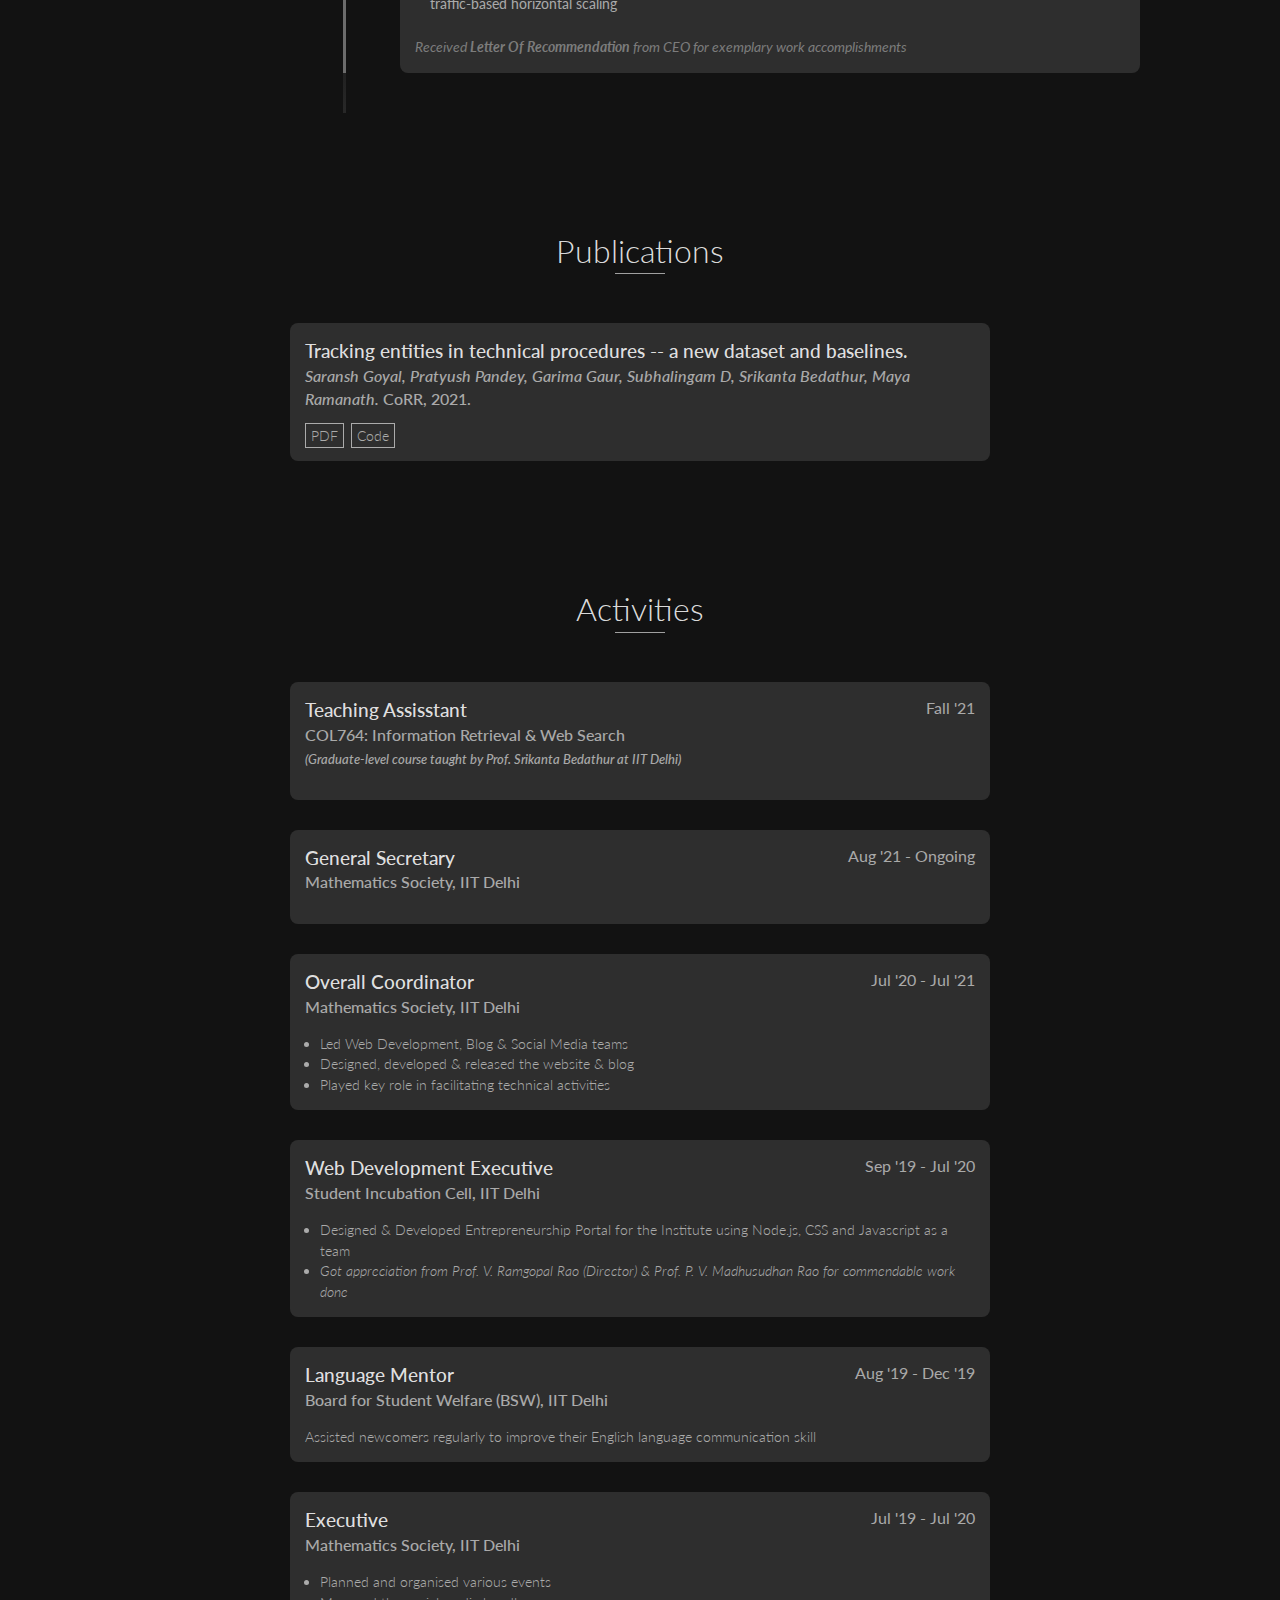
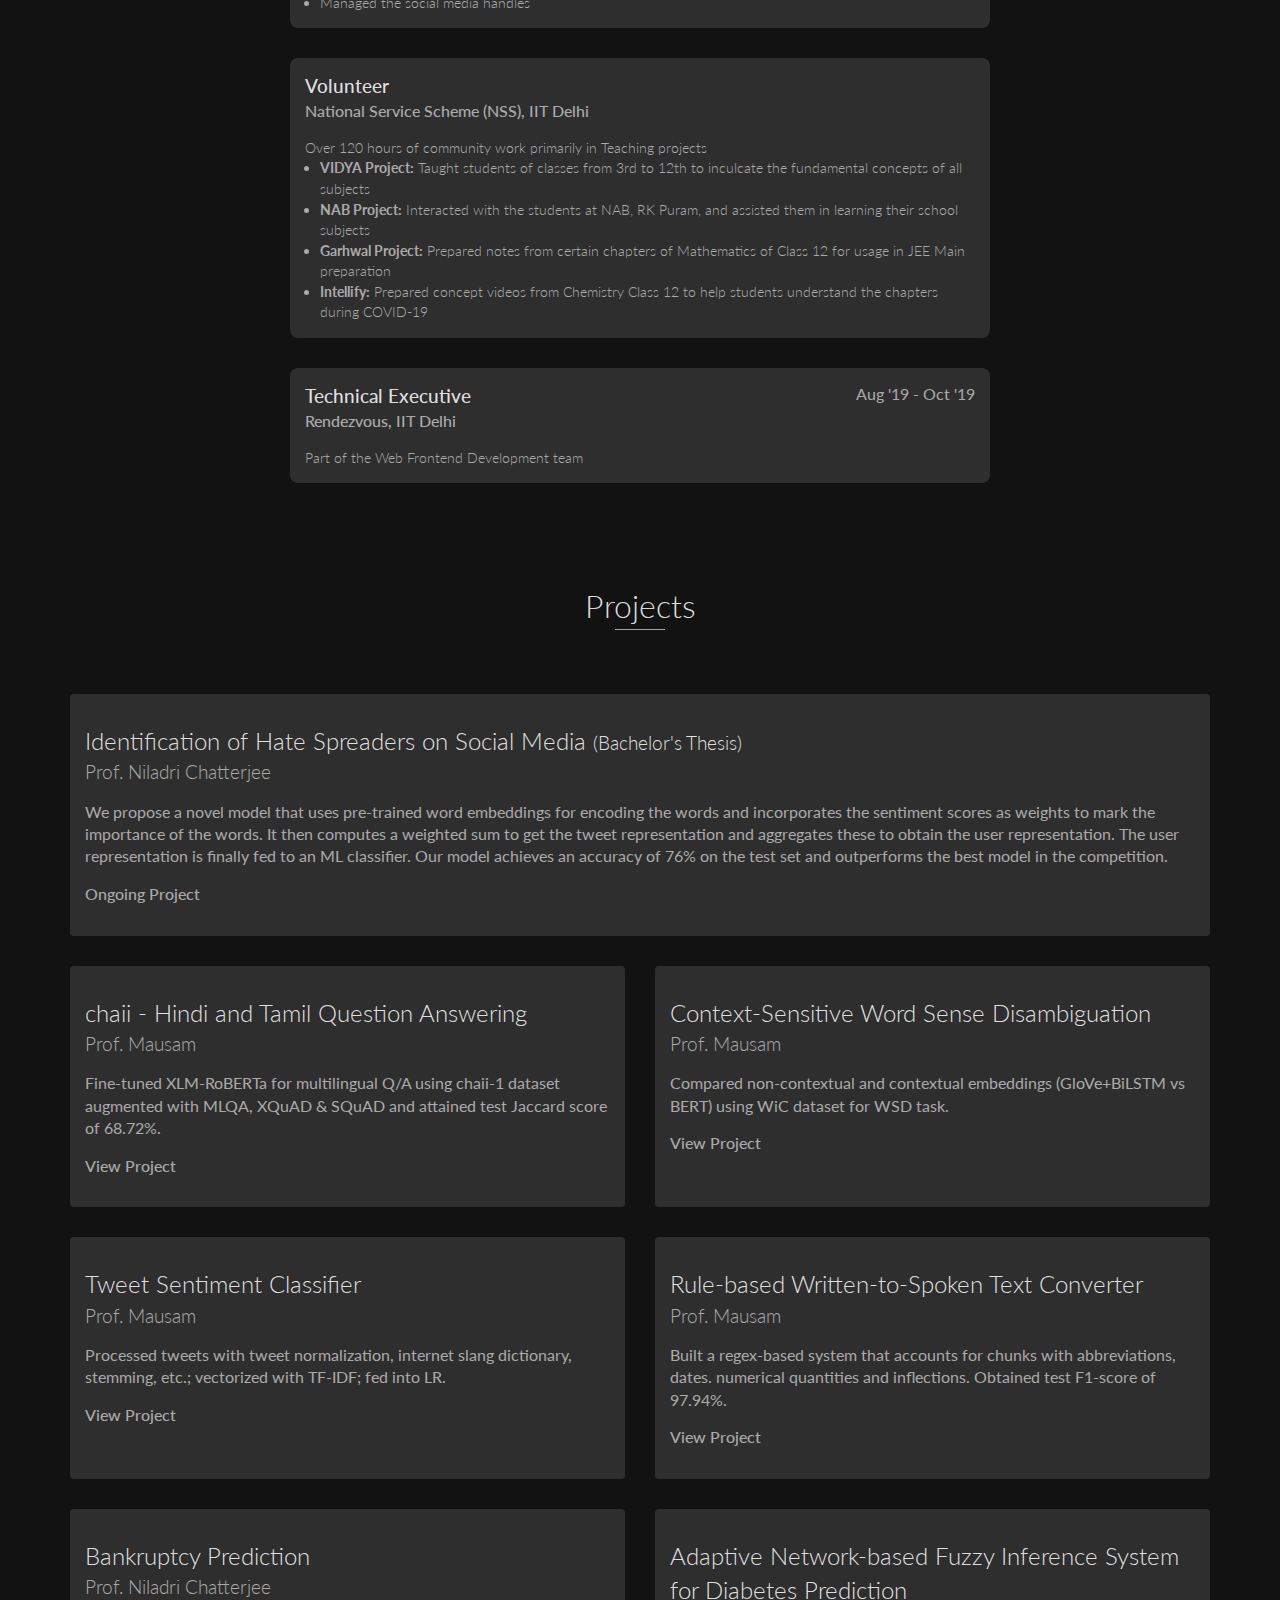
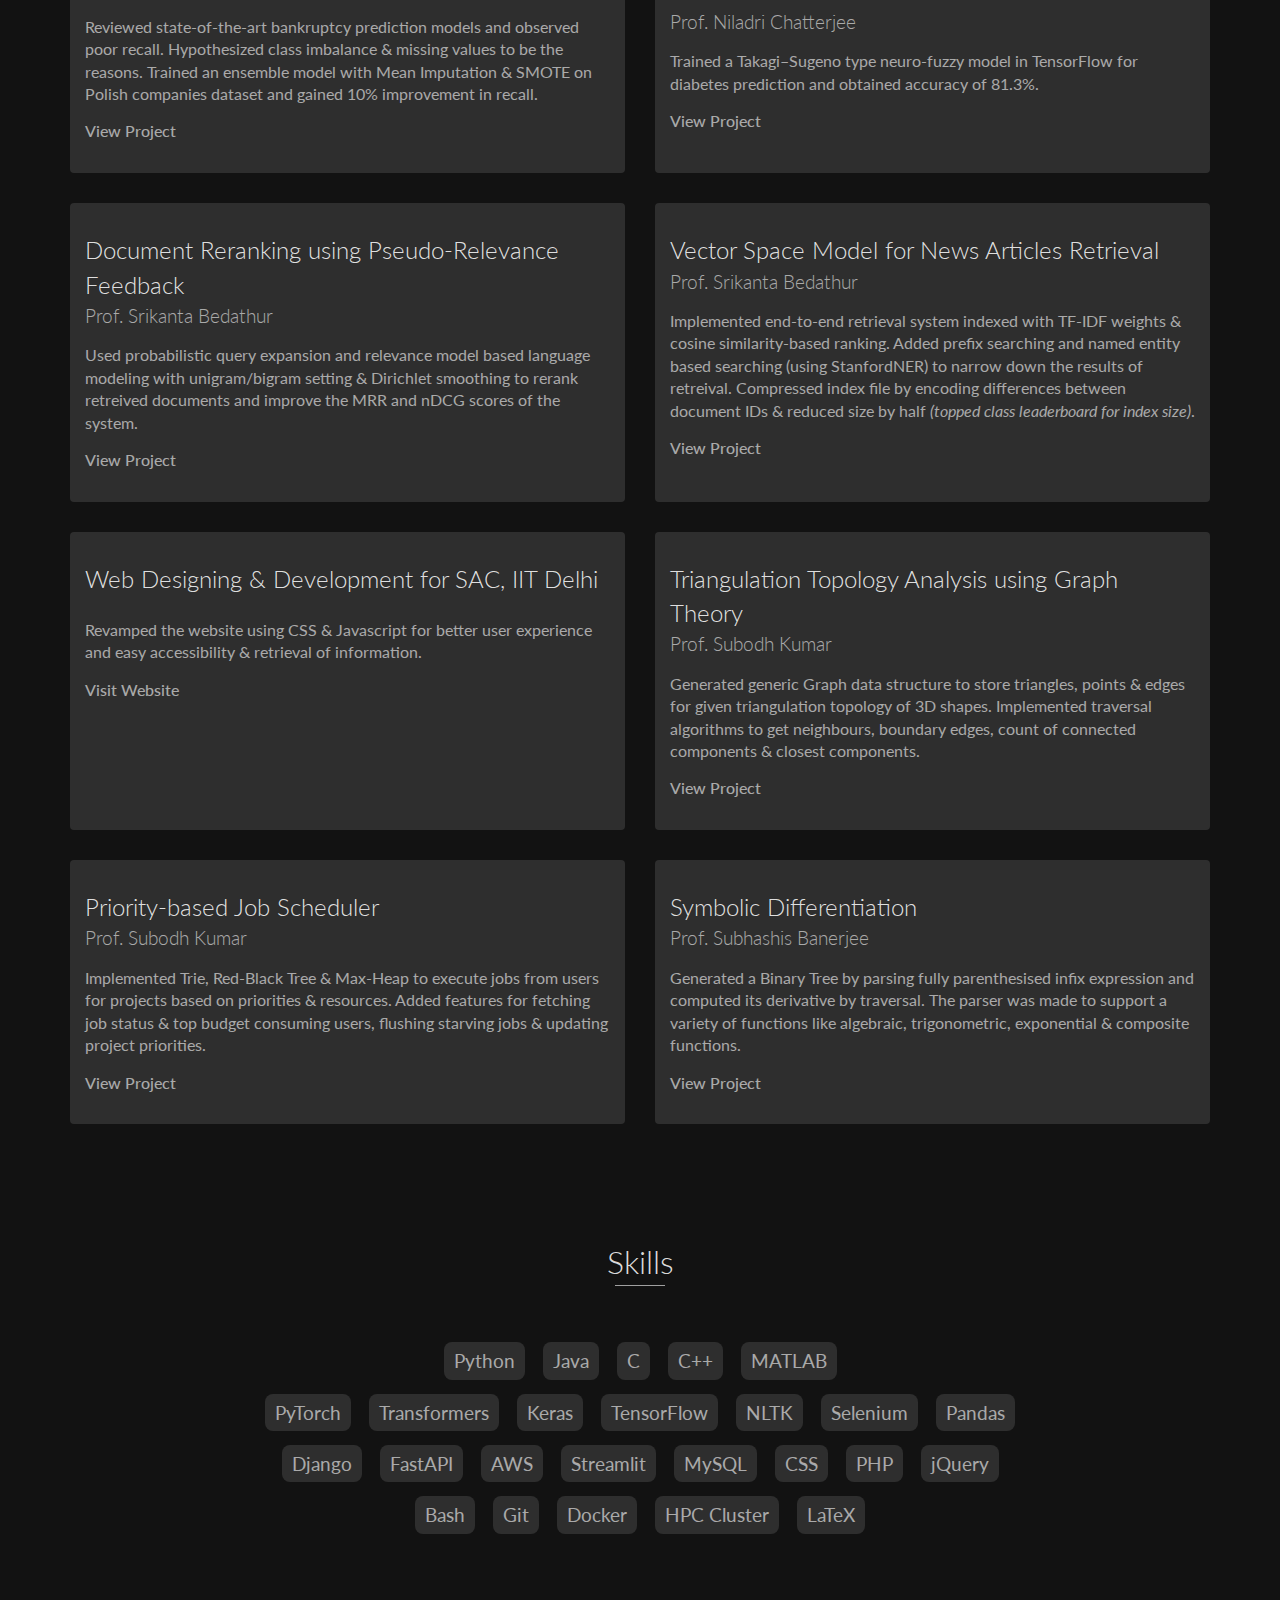
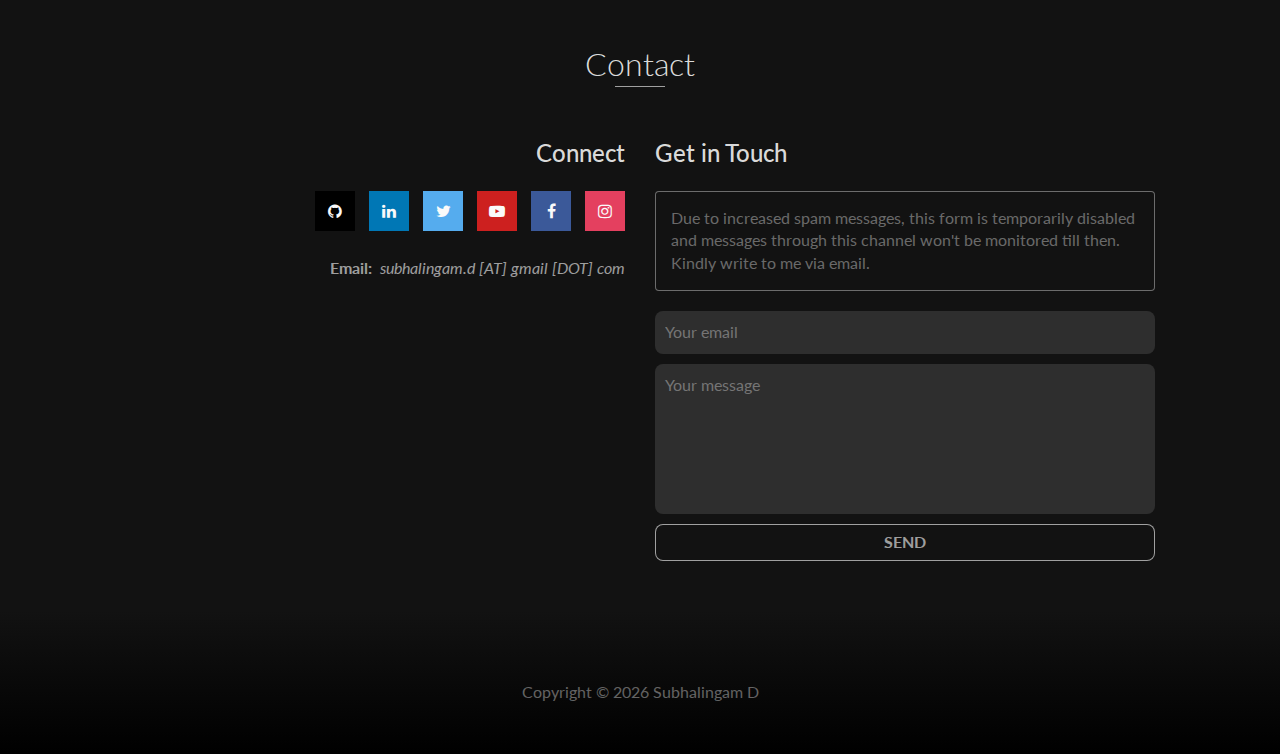
==== commit c9feb8ff: "content update" ====
--- a/index.html
+++ b/index.html
@@ -126,9 +126,11 @@
                 <h3 data-url="https://knowdisdata.com/">KnowDis Data Science LLP, Delhi</h3>
                 <br/>
                 <h4>NLP Intern</h4>
-                <!-- <ul style="color:var(--text);">
-                    <li> Coming soon </li>
-                </ul> -->
+                <ul style="color:var(--text);">
+                    <li>Devised a GPT2-based classification model and added heuristics based on analysis for tagging product categories from 97k labels</li>
+                    <li>Fine-tuned T5 model for query paraphrasing & queries generation from product categories to deal with tail categories in the data</li>
+                    <li>Outperformed previous seq2seq system (3x faster response time; +1% accuracy) and was deployed to production on IndiaMART</li>
+                </ul>
             </div>
 
             <div data-date="Feb '21 - Ongoing">
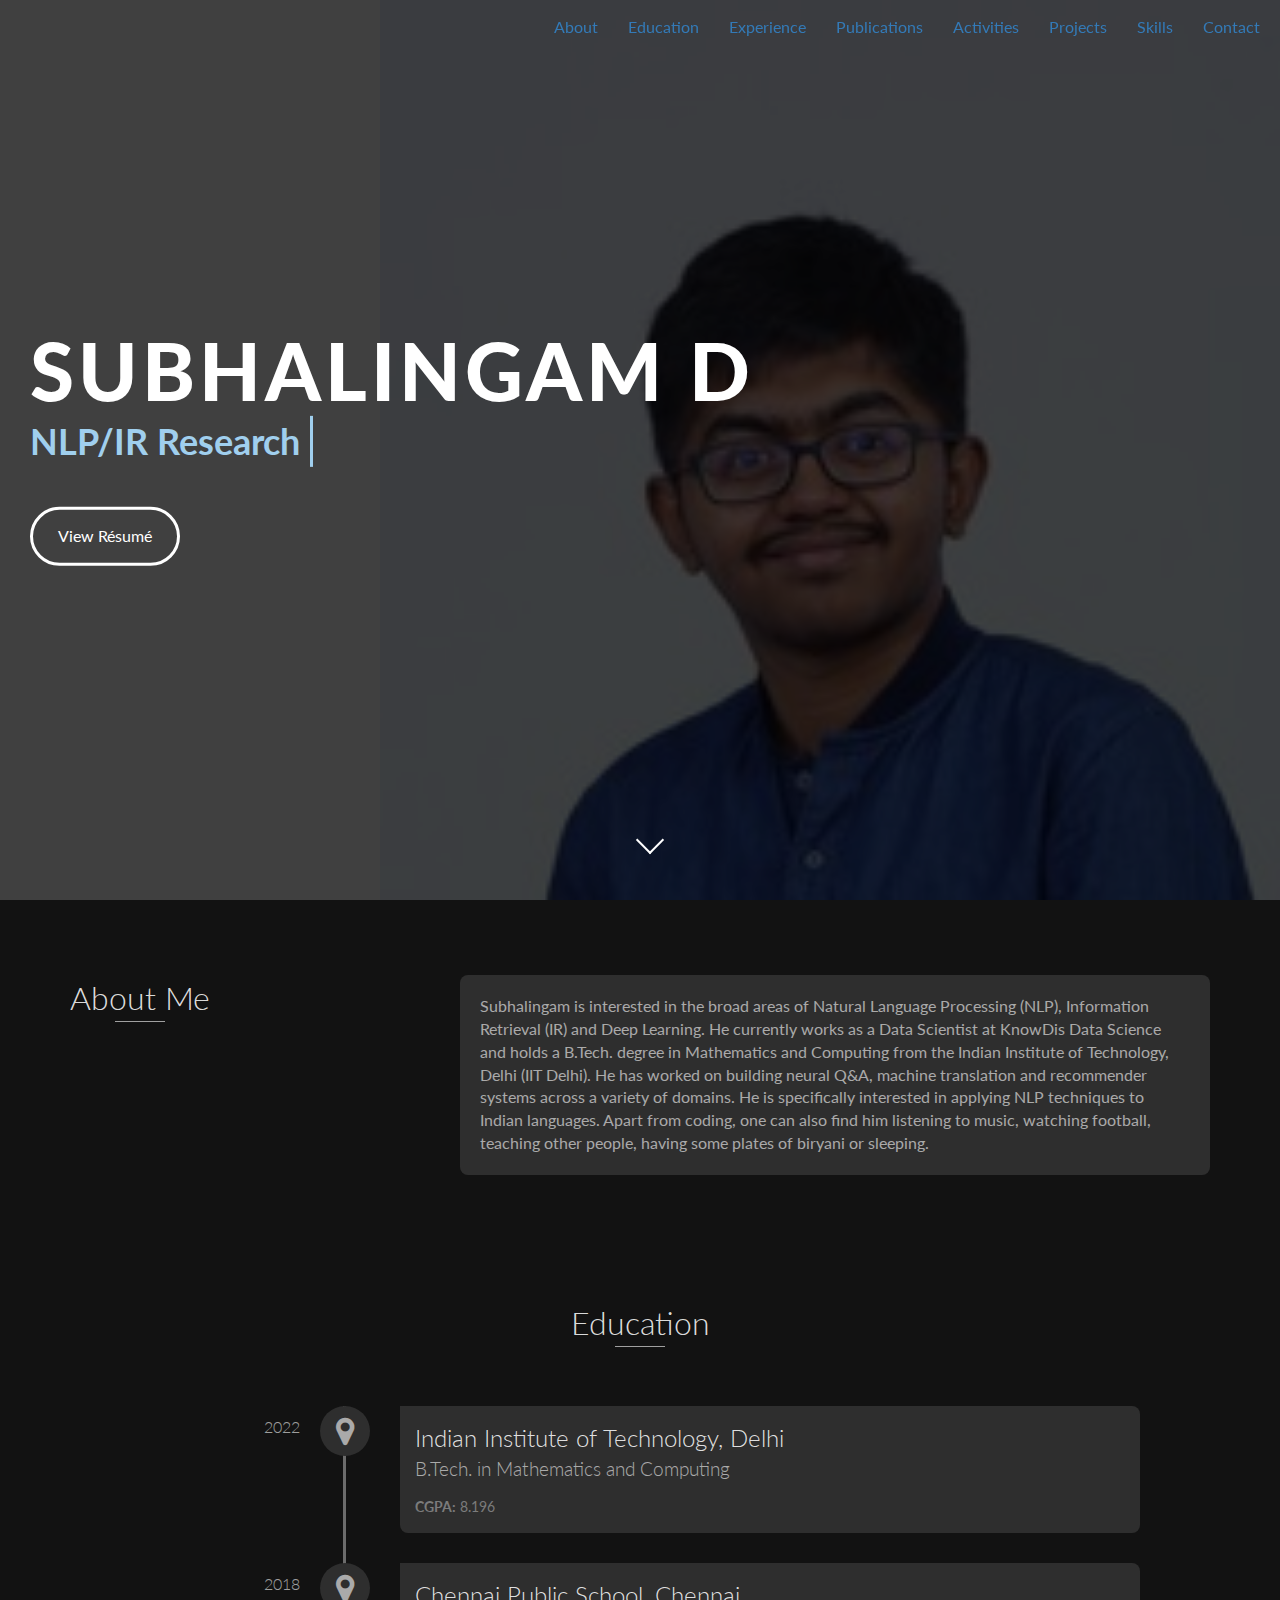
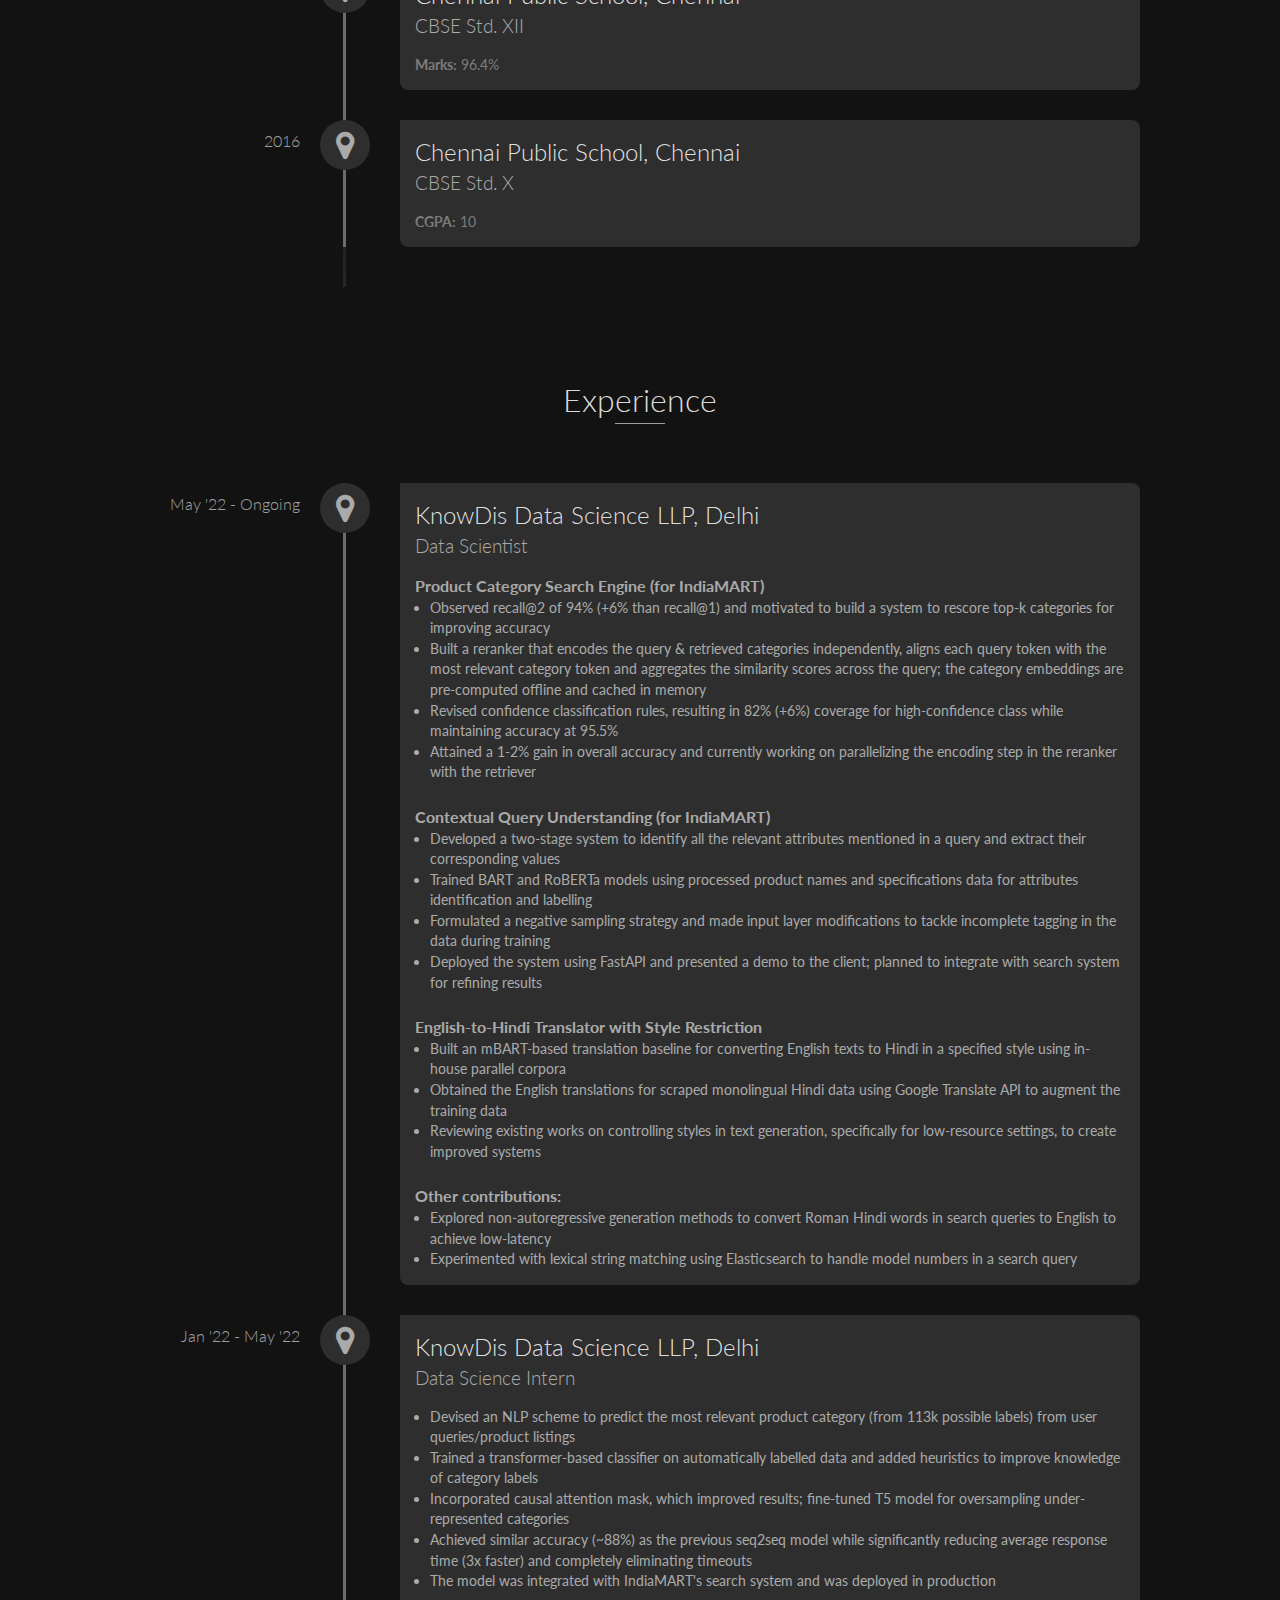
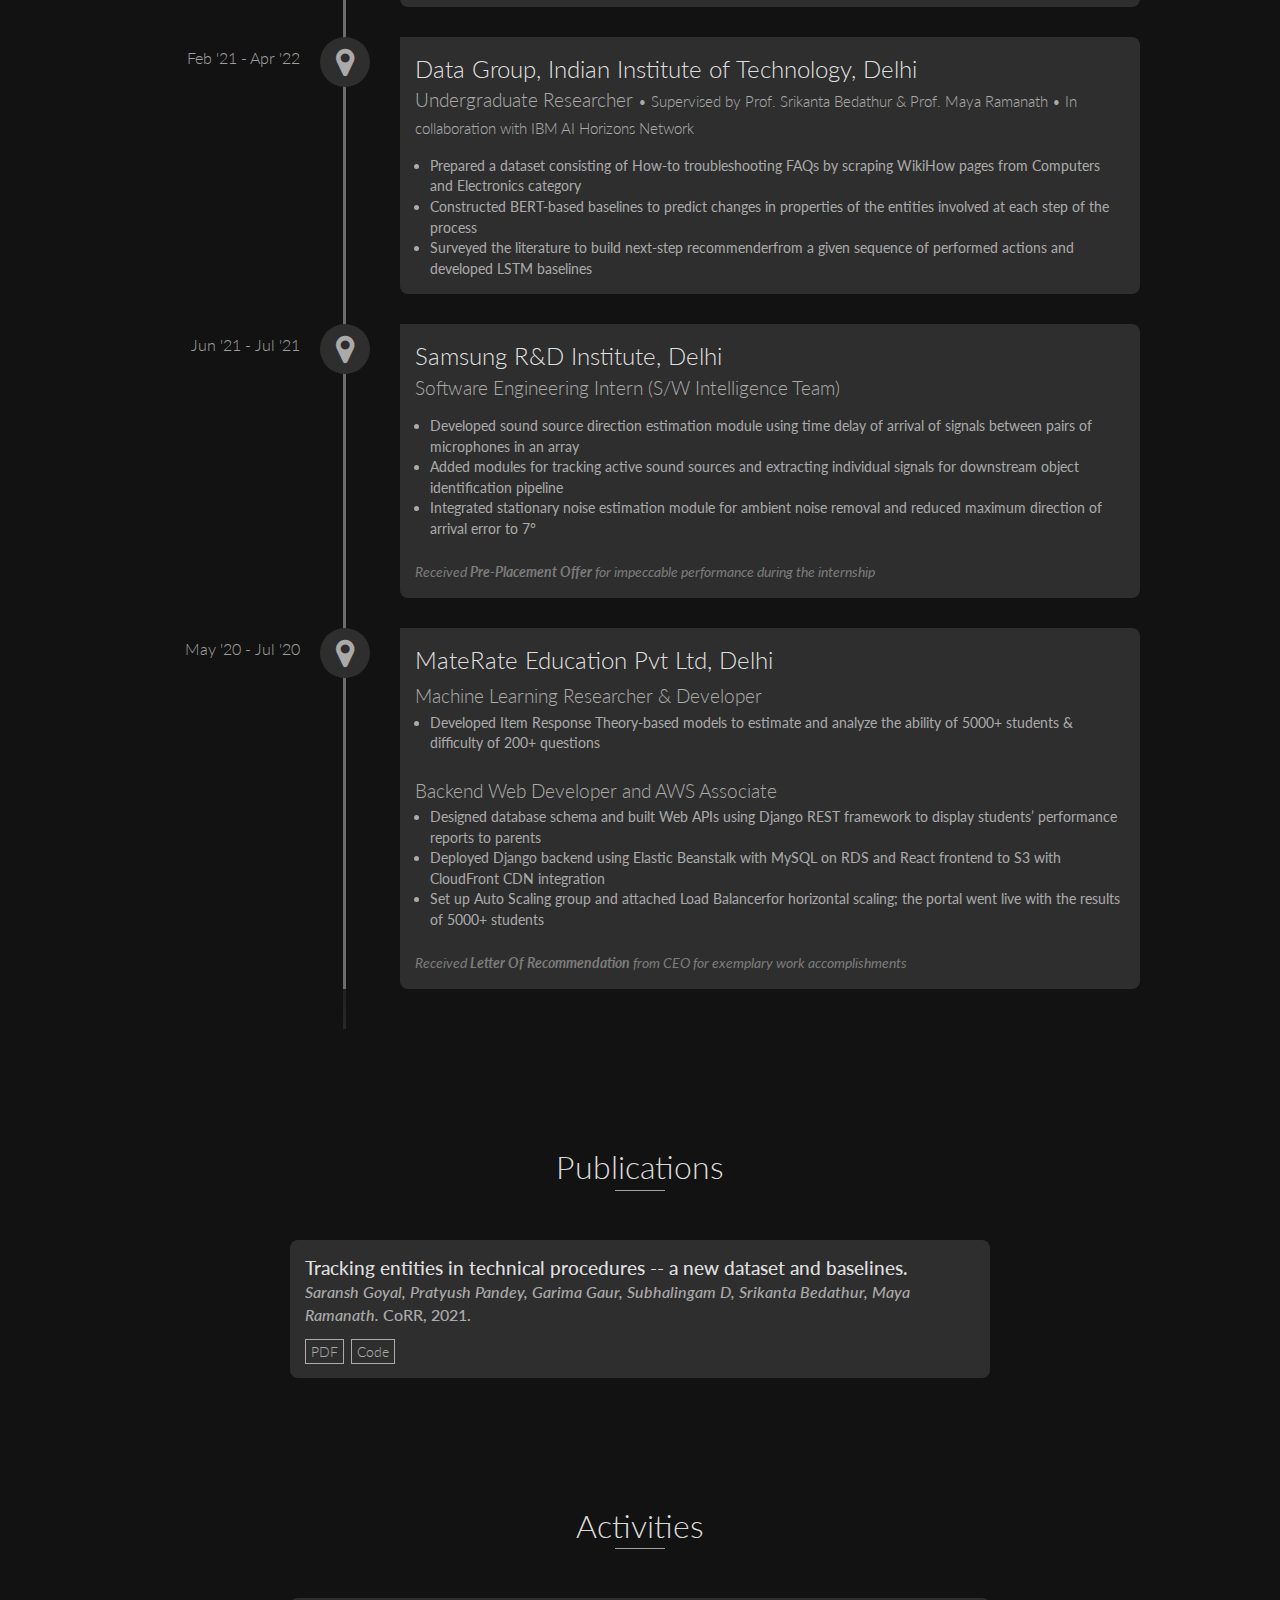
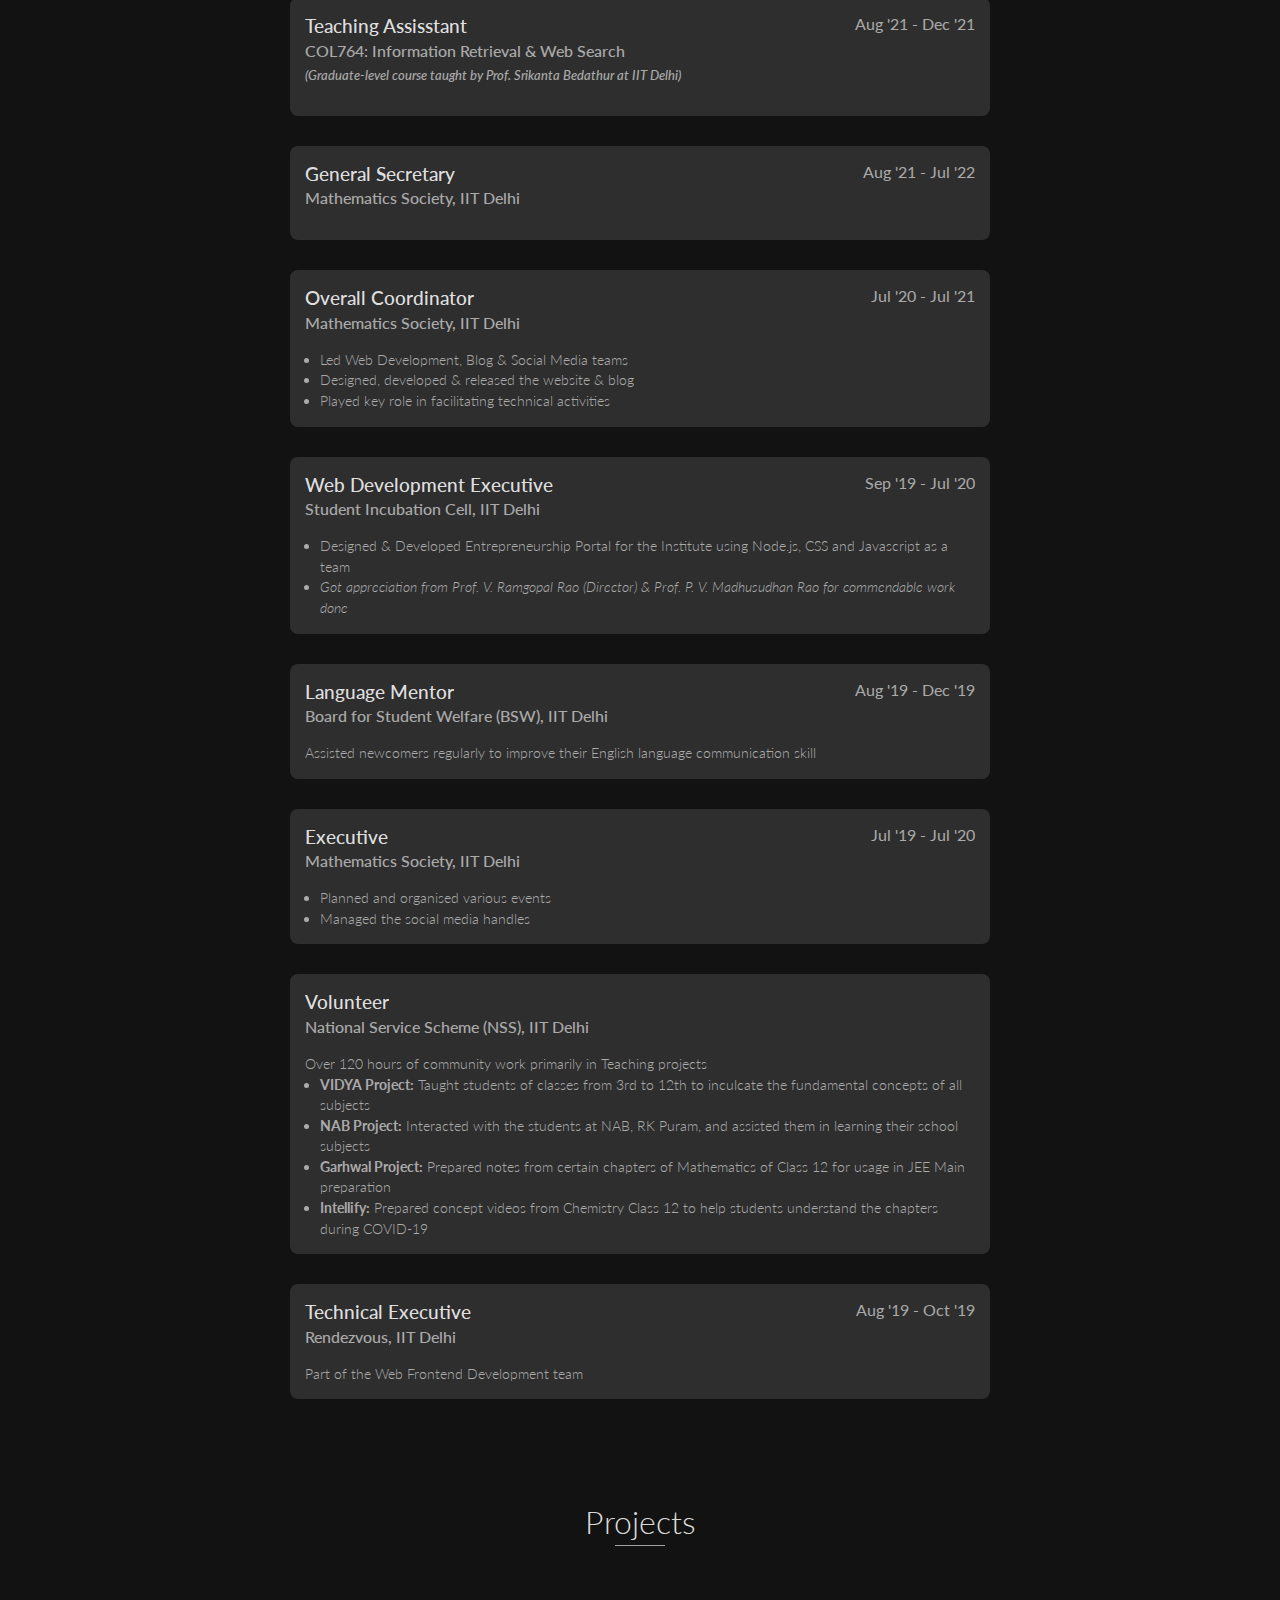
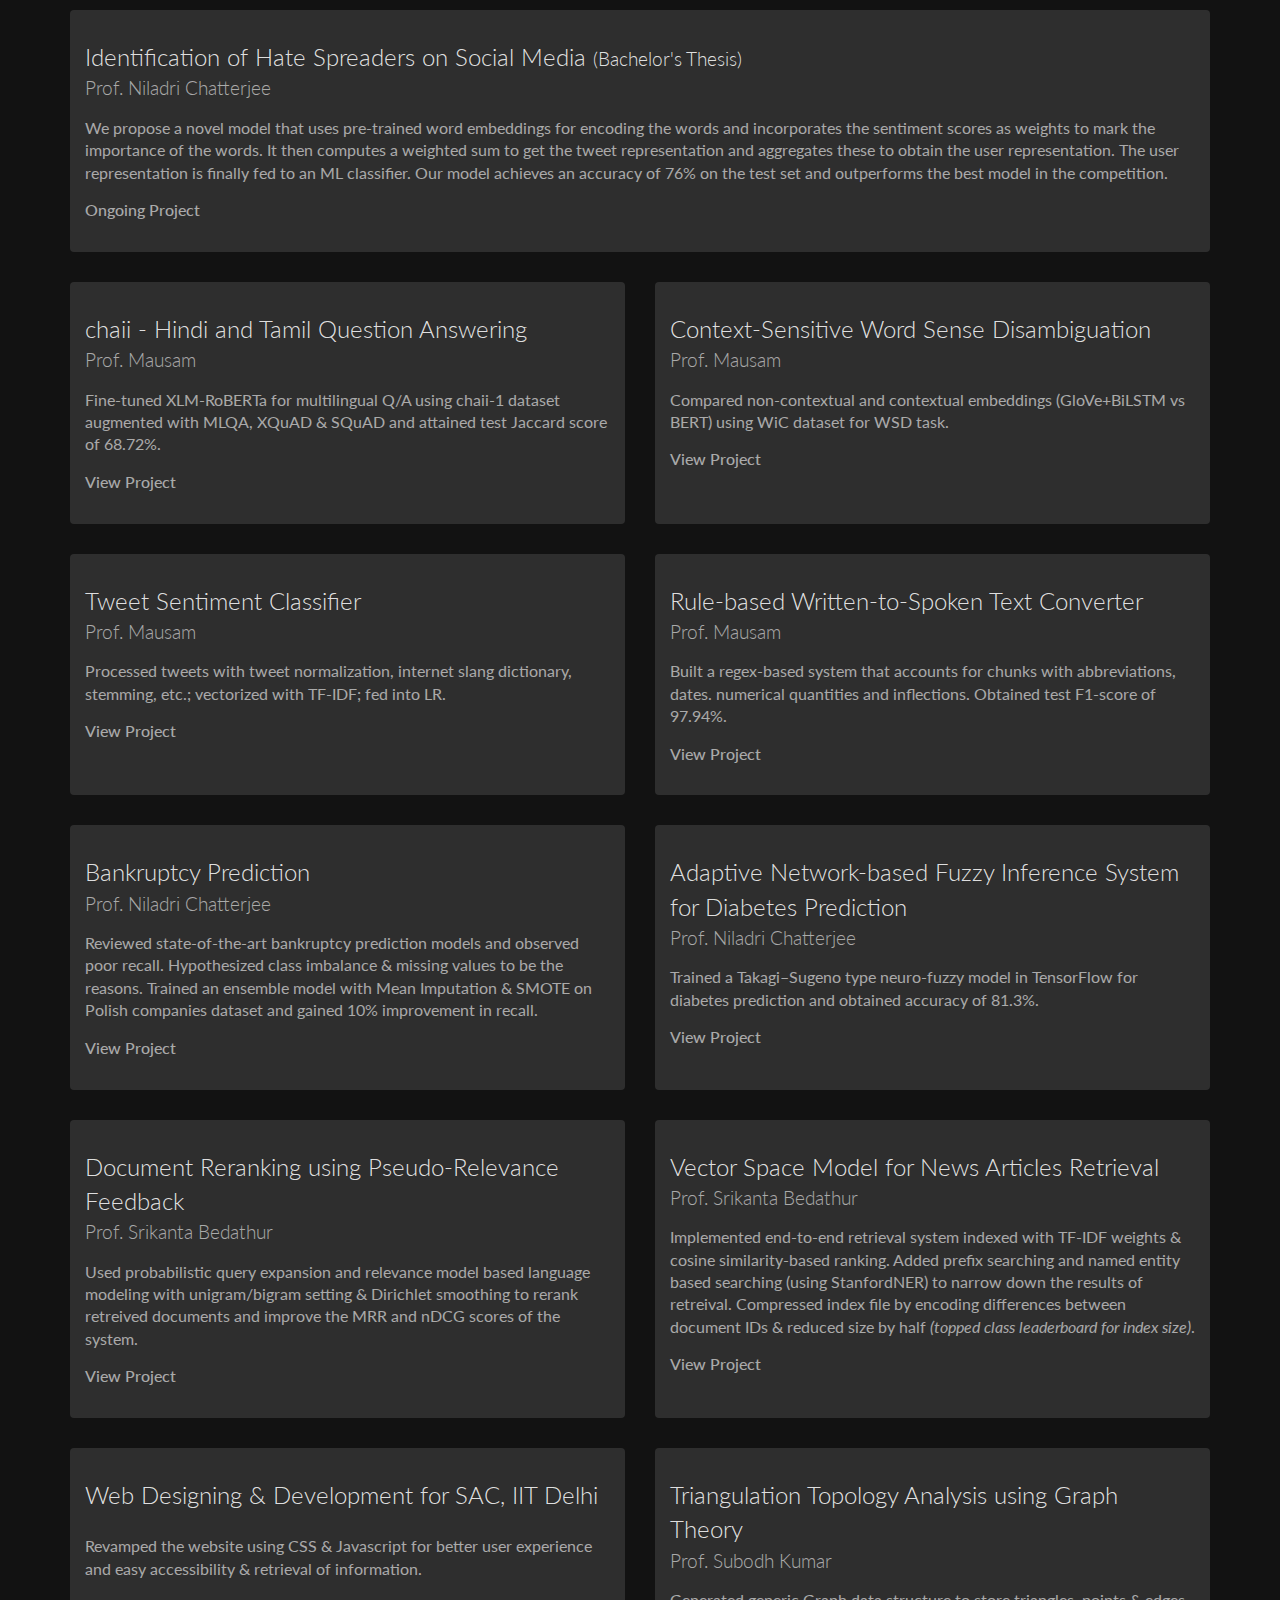
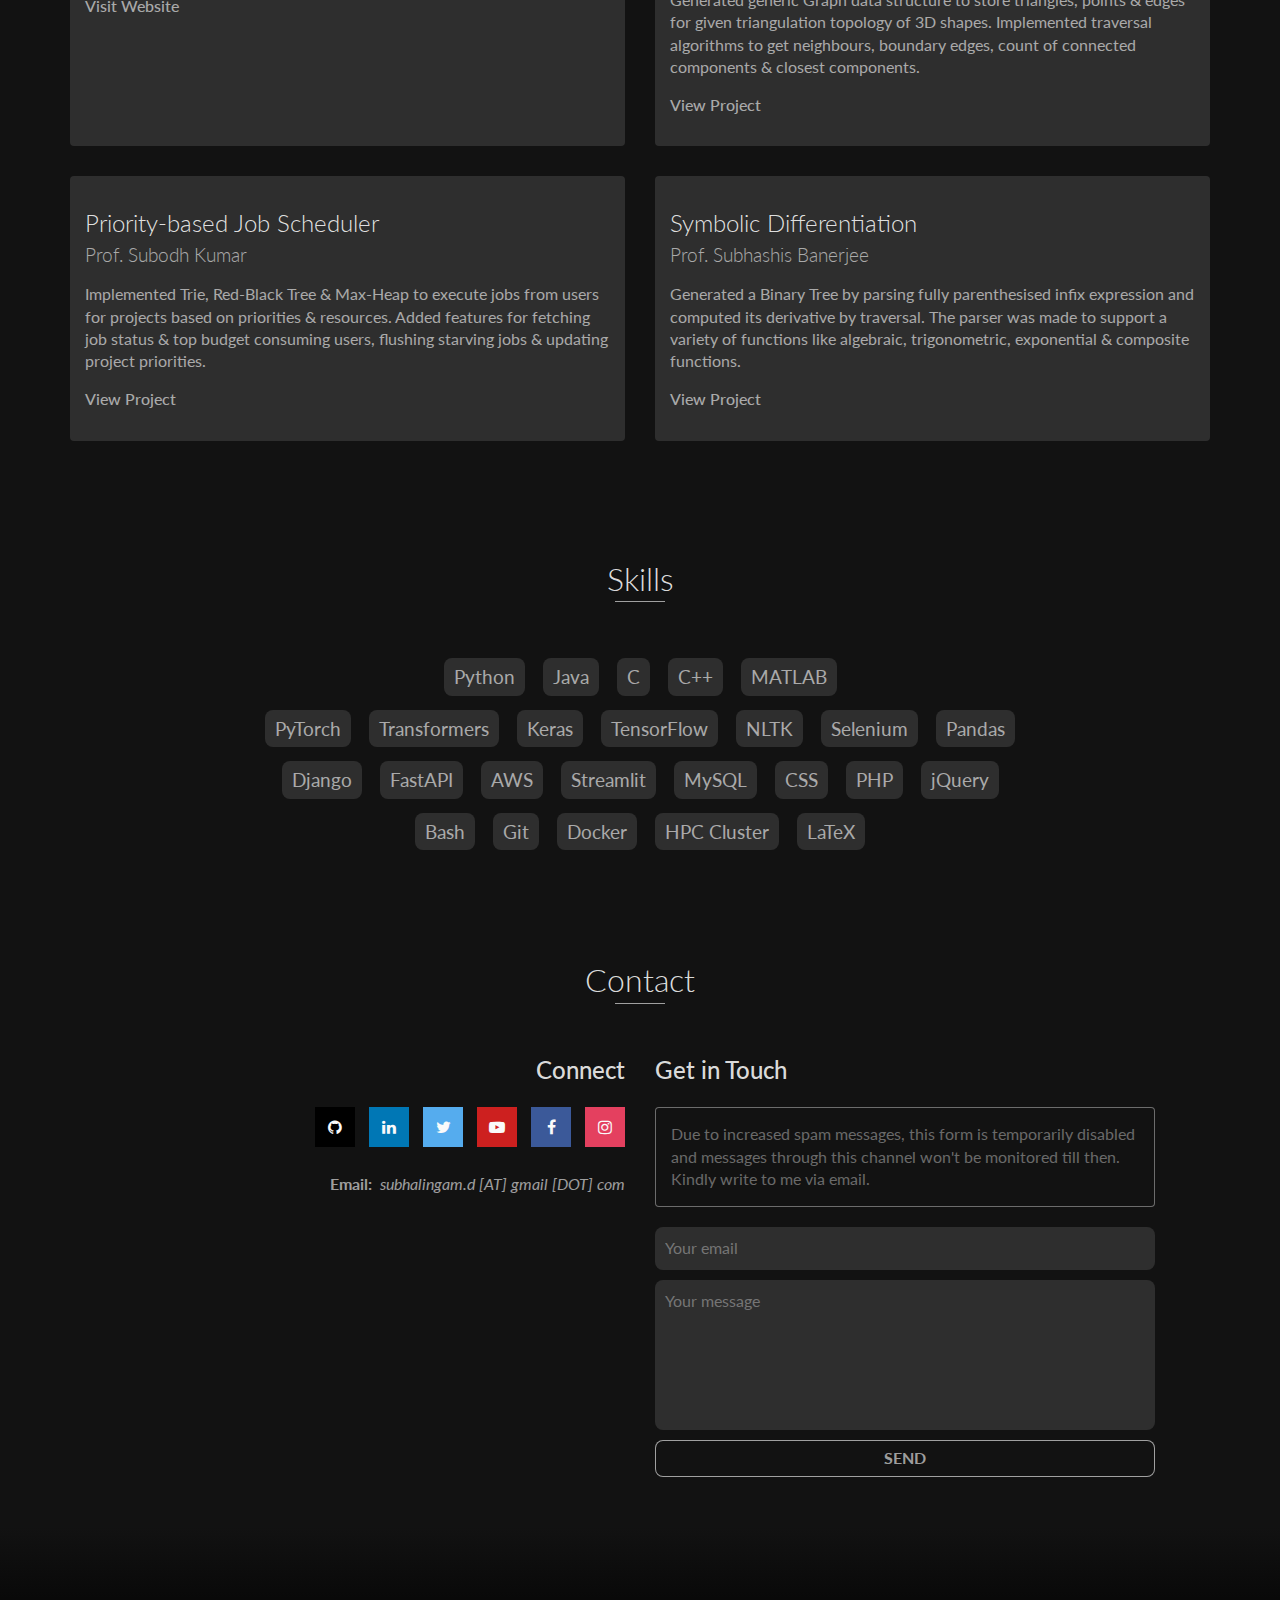
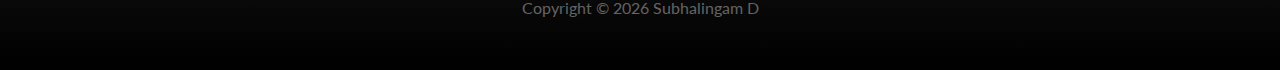
==== commit 4b37b467: "content update" ====
--- a/index.html
+++ b/index.html
@@ -6,8 +6,8 @@
     <meta http-equiv="X-UA-Compatible" content="IE=edge">
     <title>Subhalingam D</title>
     
-    <meta name="description" content="Subhalingam D is a Senior Undergraduate at IIT Delhi and this is his personal website">
-    <meta name="keywords" content="subhalingamd, subhalingam, subhu2008, subhu">
+    <meta name="description" content="Subhalingam D is a Data Scientist at KnowDis Data Science. He completed his undergraduation from IIT Delhi. This is his personal website.">
+    <meta name="keywords" content="subhalingamd, subhalingam, subhu2008, subhu, subha">
     <meta name="author" content="Subhalingam D">
     <!-- Chrome, Firefox OS and Opera -->
     <meta name="theme-color" content="#000">
@@ -53,9 +53,9 @@
     <section id="lead" class="lead__992_partial">
         <div id="lead-content">
             <h1>Subhalingam D</h1>
-            <h2>Senior Undergraduate, IIT Delhi</h2>
+            <h2>Data Scientist at KnowDis</h2>
             <div class="load-ripple"><div></div><div></div></div>
-            <a href="SubhalingamD_Resume.pdf" target="_blank" class="btn-rounded-white">View Résumé</a>
+            <a href="/resume/" target="_blank" class="btn-rounded-white">View Résumé</a>
         </div>
         <!-- End #lead-content -->
 
@@ -78,9 +78,10 @@
                 </div>
                 <div class="col-md-8">
                     <p>
-			    Subhalingam is currently pursuing <b>B.Tech. in Mathematics and Computing</b> from the <b>Indian Institute of Technology, Delhi</b>. 
-			    His interests lie in <b>Natural Language Processing (NLP)</b>, specifically in the areas of <i>Multilinguality</i>, <i>Q/A</i> and <i>Translation</i>, <b>Software Development</b> and <b>Back-end Development</b>. 
-			    He is also open to exploring System Design and Cloud Computing. 
+			    Subhalingam is interested in the broad areas of Natural Language Processing (NLP), Information Retrieval (IR) and Deep Learning.
+                He currently works as a Data Scientist at KnowDis Data Science and holds a B.Tech. degree in Mathematics and Computing from the Indian Institute of Technology, Delhi (IIT Delhi).
+                He has worked on building neural Q&A, machine translation and recommender systems across a variety of domains.
+                He is specifically interested in applying NLP techniques to Indian languages.
 			    Apart from coding, one can also find him listening to music, watching football, teaching other people, having some plates of biryani or sleeping. 
                     </p>
                 </div>
@@ -92,7 +93,7 @@
     <section id="education" class="background-alt">
         <h2 class="heading">Education</h2>
         <div id="education-timeline">
-            <div data-date="Present">
+            <div data-date="2022">
                 <h3 data-url="https://home.iitd.ac.in">Indian Institute of Technology, Delhi</h3>
                 <h4>B.Tech. in Mathematics and Computing</h4>
                 <p>
@@ -122,39 +123,76 @@
      <section id="experience" class="background-alt">
         <h2 class="heading">Experience</h2>
         <div id="experience-timeline">
-            <div data-date="Jan '22 - Ongoing">
+            <div data-date="May '22 - Ongoing">
                 <h3 data-url="https://knowdisdata.com/">KnowDis Data Science LLP, Delhi</h3>
                 <br/>
-                <h4>NLP Intern</h4>
+                <h4>Data Scientist</h4>
+
+                <b style="color:var(--text);">Product Category Search Engine (for IndiaMART)</b>
                 <ul style="color:var(--text);">
-                    <li>Devised a GPT2-based classification model and added heuristics based on analysis for tagging product categories from 97k labels</li>
-                    <li>Fine-tuned T5 model for query paraphrasing & queries generation from product categories to deal with tail categories in the data</li>
-                    <li>Outperformed previous seq2seq system (3x faster response time; +1% accuracy) and was deployed to production on IndiaMART</li>
+                    <li>Observed recall@2 of 94% (+6% than recall@1) and motivated to build a system to rescore top-k categories for improving accuracy</li>
+                    <li>Built a reranker that encodes the query & retrieved categories independently, aligns each query token with the most relevant category token and aggregates the similarity scores across the query; the category embeddings are pre-computed offline and cached in memory</li>
+                    <li>Revised confidence classification rules, resulting in 82% (+6%) coverage for high-confidence class while maintaining accuracy at 95.5%</li>
+                    <li>Attained a 1-2% gain in overall accuracy and currently working on parallelizing the encoding step in the reranker with the retriever</li>
                 </ul>
-            </div>
-
-            <div data-date="Feb '21 - Ongoing">
+                <br/>
+                <b style="color:var(--text);">Contextual Query Understanding (for IndiaMART)</b>
+                <ul style="color:var(--text);">
+                    <li>Developed a two-stage system to identify all the relevant attributes mentioned in a query and extract their corresponding values</li>
+                    <li>Trained BART and RoBERTa models using processed product names and specifications data for attributes identification and labelling</li>
+                    <li>Formulated a negative sampling strategy and made input layer modifications to tackle incomplete tagging in the data during training</li>
+                    <li>Deployed the system using FastAPI and presented a demo to the client; planned to integrate with search system for refining results</li>
+                </ul>
+                <br/>
+                <b style="color:var(--text);">English-to-Hindi Translator with Style Restriction</b>
+                <ul style="color:var(--text);">
+                    <li>Built an mBART-based translation baseline for converting English texts to Hindi in a specified style using in-house parallel corpora</li>
+                    <li>Obtained the English translations for scraped monolingual Hindi data using Google Translate API to augment the training data</li>
+                    <li>Reviewing existing works on controlling styles in text generation, specifically for low-resource settings, to create improved systems</li>
+                </ul>
+                <br/>
+                <b style="color:var(--text);">Other contributions:</b>
+                <ul style="color:var(--text);">
+                    <li>Explored non-autoregressive generation methods to convert Roman Hindi words in search queries to English to achieve low-latency</li>
+                    <li>Experimented with lexical string matching using Elasticsearch to handle model numbers in a search query</li>
+                </ul>
+            </div>
+
+            <div data-date="Jan '22 - May '22">
+                <h3 data-url="https://knowdisdata.com/">KnowDis Data Science LLP, Delhi</h3>
+                <br/>
+                <h4>Data Science Intern</h4>
+                <ul style="color:var(--text);">
+                    <li>Devised an NLP scheme to predict the most relevant product category (from 113k possible labels) from user queries/product listings</li>
+                    <li>Trained a transformer-based classifier on automatically labelled data and added heuristics to improve knowledge of category labels</li>
+                    <li>Incorporated causal attention mask, which improved results; fine-tuned T5 model for oversampling under-represented categories</li>
+                    <li>Achieved similar accuracy (~88%) as the previous seq2seq model while significantly reducing average response time (3x faster) and completely eliminating timeouts</li>
+                    <li>The model was integrated with IndiaMART's search system and was deployed in production</li>
+                </ul>
+            </div>
+
+            <div data-date="Feb '21 - Apr '22">
                 <h3 data-url="https://github.com/data-iitd">Data Group, Indian Institute of Technology, Delhi</h3>
                 <br/>
                 <h4>Undergraduate Researcher <small>• Supervised by <span data-url="https://www.cse.iitd.ac.in/~srikanta">Prof. Srikanta Bedathur</span> & <span data-url="https://www.cse.iitd.ac.in/~ramanath/">Prof. Maya Ramanath</span> • In collaboration with <span data-url="https://www.research.ibm.com/artificial-intelligence/horizons-network/">IBM AI Horizons Network</span></small></h4>
                 <ul style="color:var(--text);">
-                    <li>Prepared a dataset by scrapping WikiHow pages from <i>Computers and Electronics</i> category and developed knowledge-injected BERT-based baselines</li>
-                    <li>Deployed NLP scheme to predict the actions taken & changes in properties of entities involved at each step of a process and performed error analysis</li>
-                    <li>Currently, surveying the literature and building models to predict the next most-likely action to be performed given a sequence of performed actions</li>
+                    <li>Prepared a dataset consisting of How-to troubleshooting FAQs by scraping WikiHow pages from Computers and Electronics category</li>
+                    <li>Constructed BERT-based baselines to predict changes in properties of the entities involved at each step of the process</li>
+                    <li>Surveyed the literature to build next-step recommenderfrom a given sequence of performed actions and developed LSTM baselines</li>
                 </ul>
             </div>
 
             <div data-date="Jun '21 - Jul '21">
                 <h3 data-url="https://research.samsung.com/sri-d">Samsung R&D Institute, Delhi</h3>
                 <br/>
-                <h4>S/W Intelligence Intern</h4>
+                <h4>Software Engineering Intern (S/W Intelligence Team)</h4>
                 <ul style="color:var(--text);">
-                  <li>Developed sound source direction estimation module, using time delay of arrival between pairs of microphones in an array, for real-time audio input</li>
-                  <li>Added modules for mapping & tracking active sources and extracting signals of individual sources for downstream object identification pipeline</li>
-                  <li>Integrated stationary noise estimation module for ambient noise removal and reduced maximum direction of arrival error to 7°</li>
+                    <li>Developed sound source direction estimation module using time delay of arrival of signals between pairs of microphones in an array</li>
+                    <li>Added modules for tracking active sound sources and extracting individual signals for downstream object identification pipeline</li>
+                    <li>Integrated stationary noise estimation module for ambient noise removal and reduced maximum direction of arrival error to 7°</li>
               </ul>
               <br/>
-              <p><i>Received <b>Pre-Placement Offer</b> for impeccable performance during internship</i></p>
+              <p><i>Received <b>Pre-Placement Offer</b> for impeccable performance during the internship</i></p>
             </div>
 
             <div data-date="May '20 - Jul '20">
@@ -162,17 +200,17 @@
                 <br/>
                 <h4 style="margin-top:5px;margin-bottom:3px;">Machine Learning Researcher & Developer</h4>
                 <ul style="color:var(--text);">
-                  <li>Developed Item Response Theory-based probabilistic models to estimate and analyze the ability of 5000+ students & difficulty of 200+ questions</li>
+                  <li>Developed Item Response Theory-based models to estimate and analyze the ability of 5000+ students & difficulty of 200+ questions</li>
                 </ul>
                 <br/>
                 <h4 style="margin-bottom:3px;">Backend Web Developer and AWS Associate</h4>
                 <ul style="color:var(--text);">
-                  <li>Designed database schema & workflows, devised system design for production, built Web APIs using Django REST framework and tested them</li>
-                  <li>Deployed Django-based backend to EC2 with MySQL database layer using RDS, and React-based frontend to S3 with CloudFront CDN integration</li>
-                  <li>Set up Auto Scaling group with scaling policies (triggered by CloudWatch alarms) and attached Load Balancer for traffic-based horizontal scaling</li>
-              </ul>
-              <br/>
-              <p><i>Received <a href="docs/LOR_MateRate.pdf" target="_blank" style="color: var(--text-disabled);"><b>Letter Of Recommendation</b></a> from CEO for exemplary work accomplishments</i></p>
+                    <li>Designed database schema and built Web APIs using Django REST framework to display students’ performance reports to parents</li>
+                    <li>Deployed Django backend using Elastic Beanstalk with MySQL on RDS and React frontend to S3 with CloudFront CDN integration</li>
+                    <li>Set up Auto Scaling group and attached Load Balancerfor horizontal scaling; the portal went live with the results of 5000+ students</li>
+                </ul>
+                <br/>
+                <p><i>Received <a href="docs/LOR_MateRate.pdf" target="_blank" style="color: var(--text-disabled);"><b>Letter Of Recommendation</b></a> from CEO for exemplary work accomplishments</i></p>
             </div>
 
         </div>
@@ -202,14 +240,14 @@
         <h2 class="heading">Activities</h2>
 	    <div class="activity-block">
             <h3>Teaching Assisstant</h3>
-            <span class="activity-date">Fall '21</span>
+            <span class="activity-date">Aug '21 - Dec '21</span>
             <h4>COL764: Information Retrieval & Web Search <br/> <i><small>(Graduate-level course taught by Prof. Srikanta Bedathur at IIT Delhi)</small></i></h4>
         </div>
         <!-- End .activity-block -->
 
         <div class="activity-block">
             <h3>General Secretary</h3>
-            <span class="activity-date">Aug '21 - Ongoing</span>
+            <span class="activity-date">Aug '21 - Jul '22</span>
             <h4 data-url="http://mathsoc.iitd.ac.in">Mathematics Society, IIT Delhi</h4>
         </div>
         <!-- End .activity-block -->
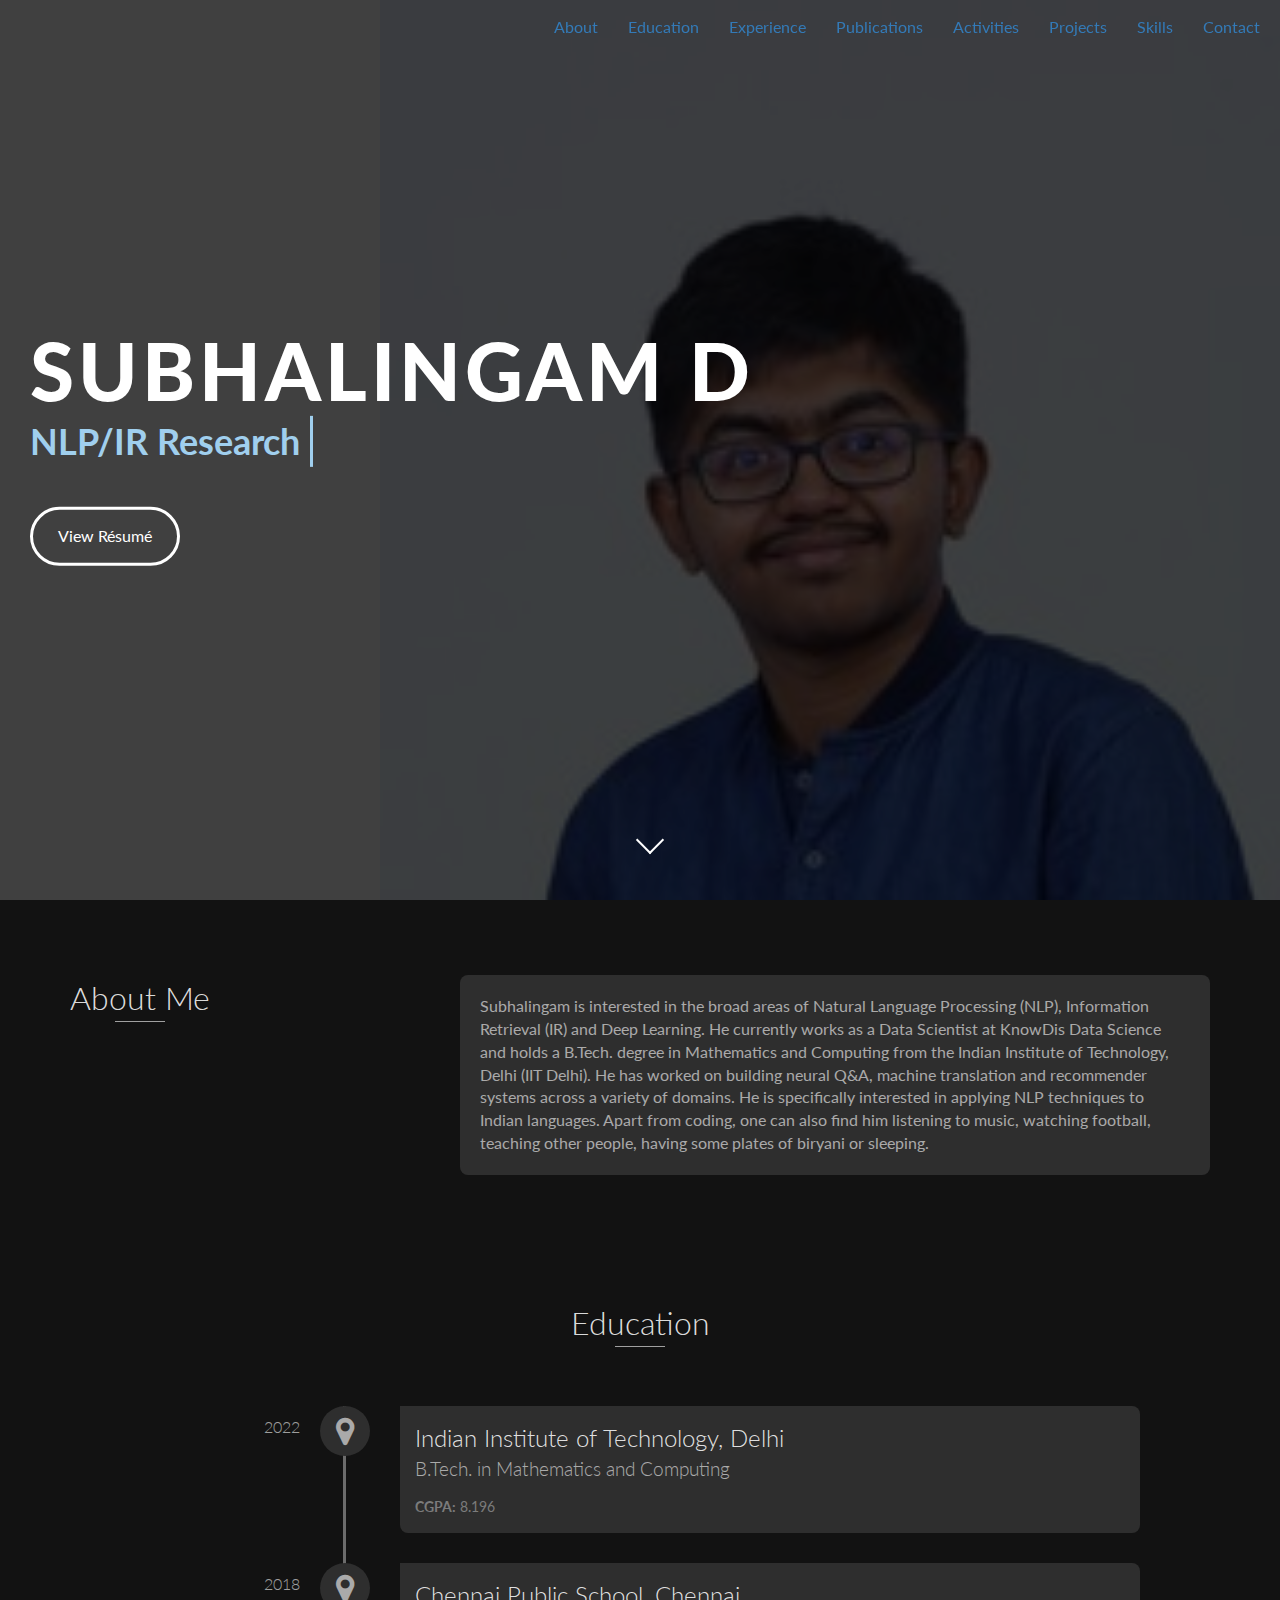
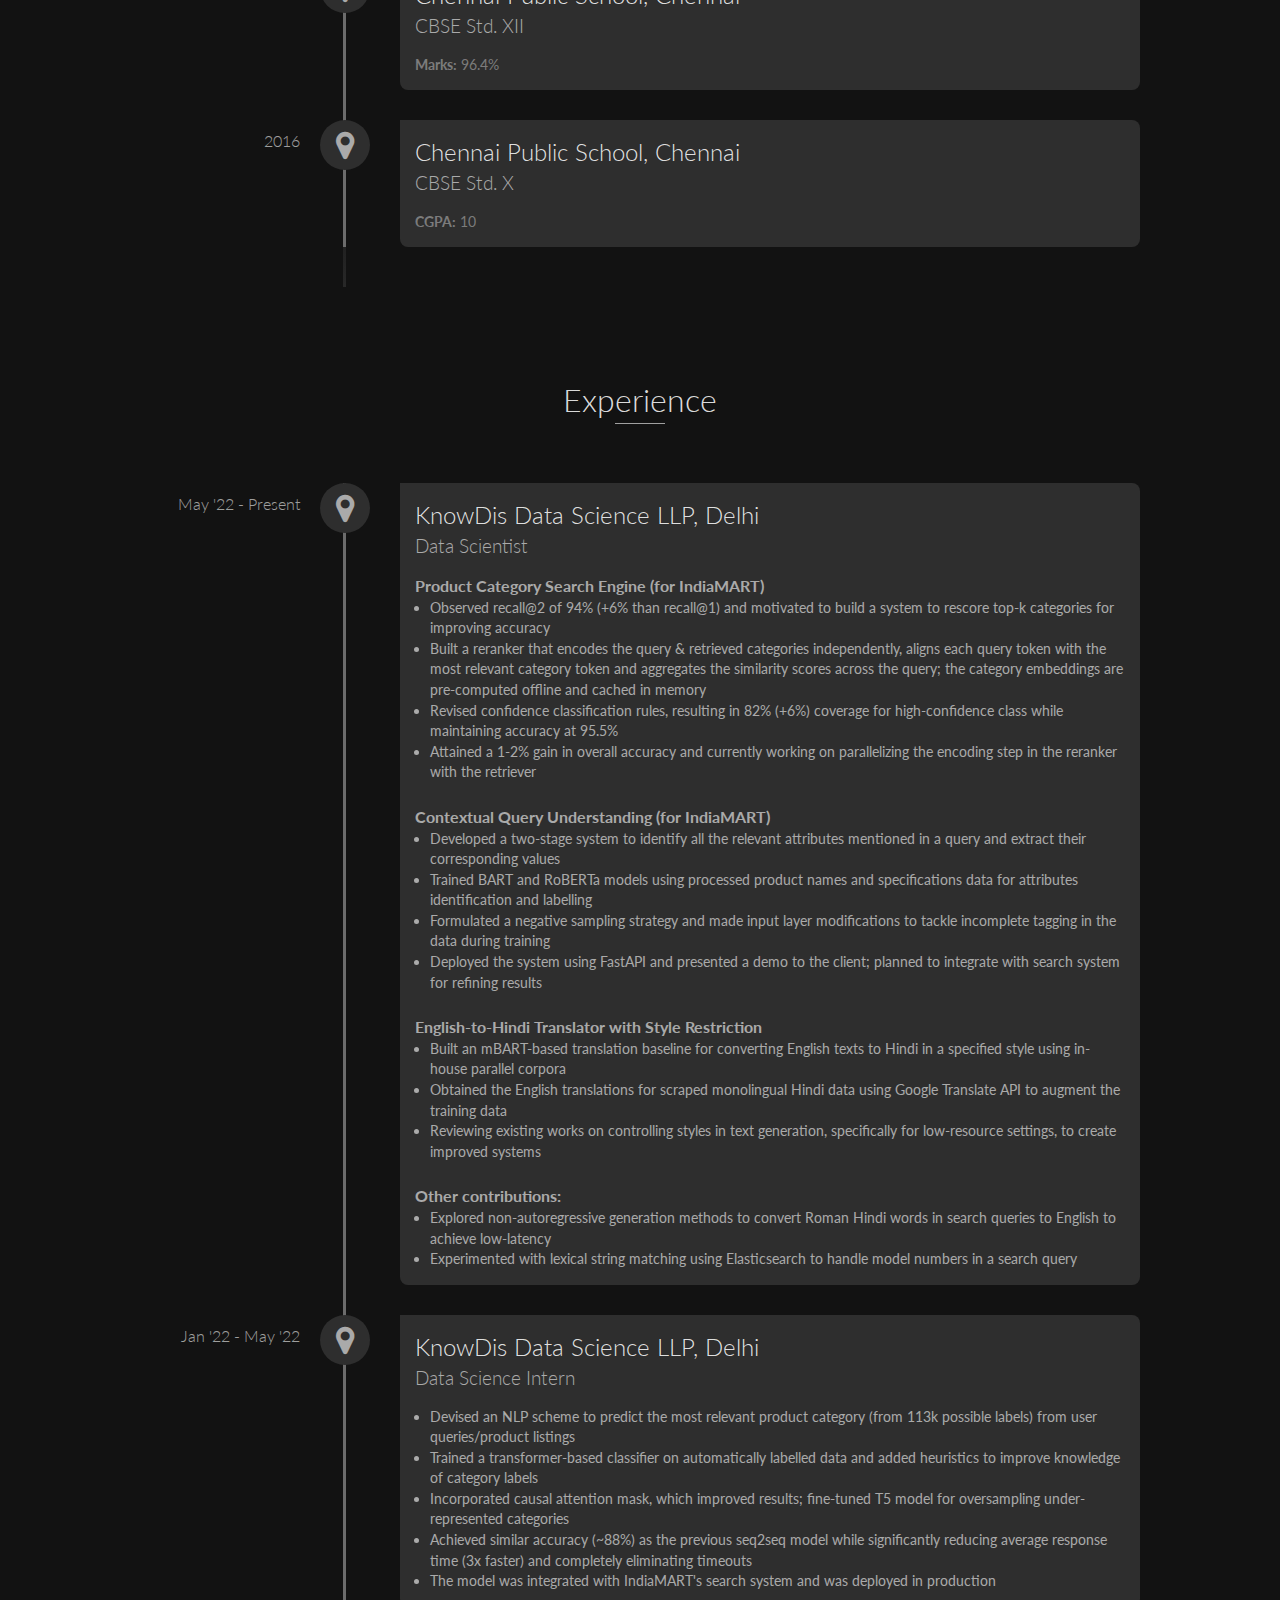
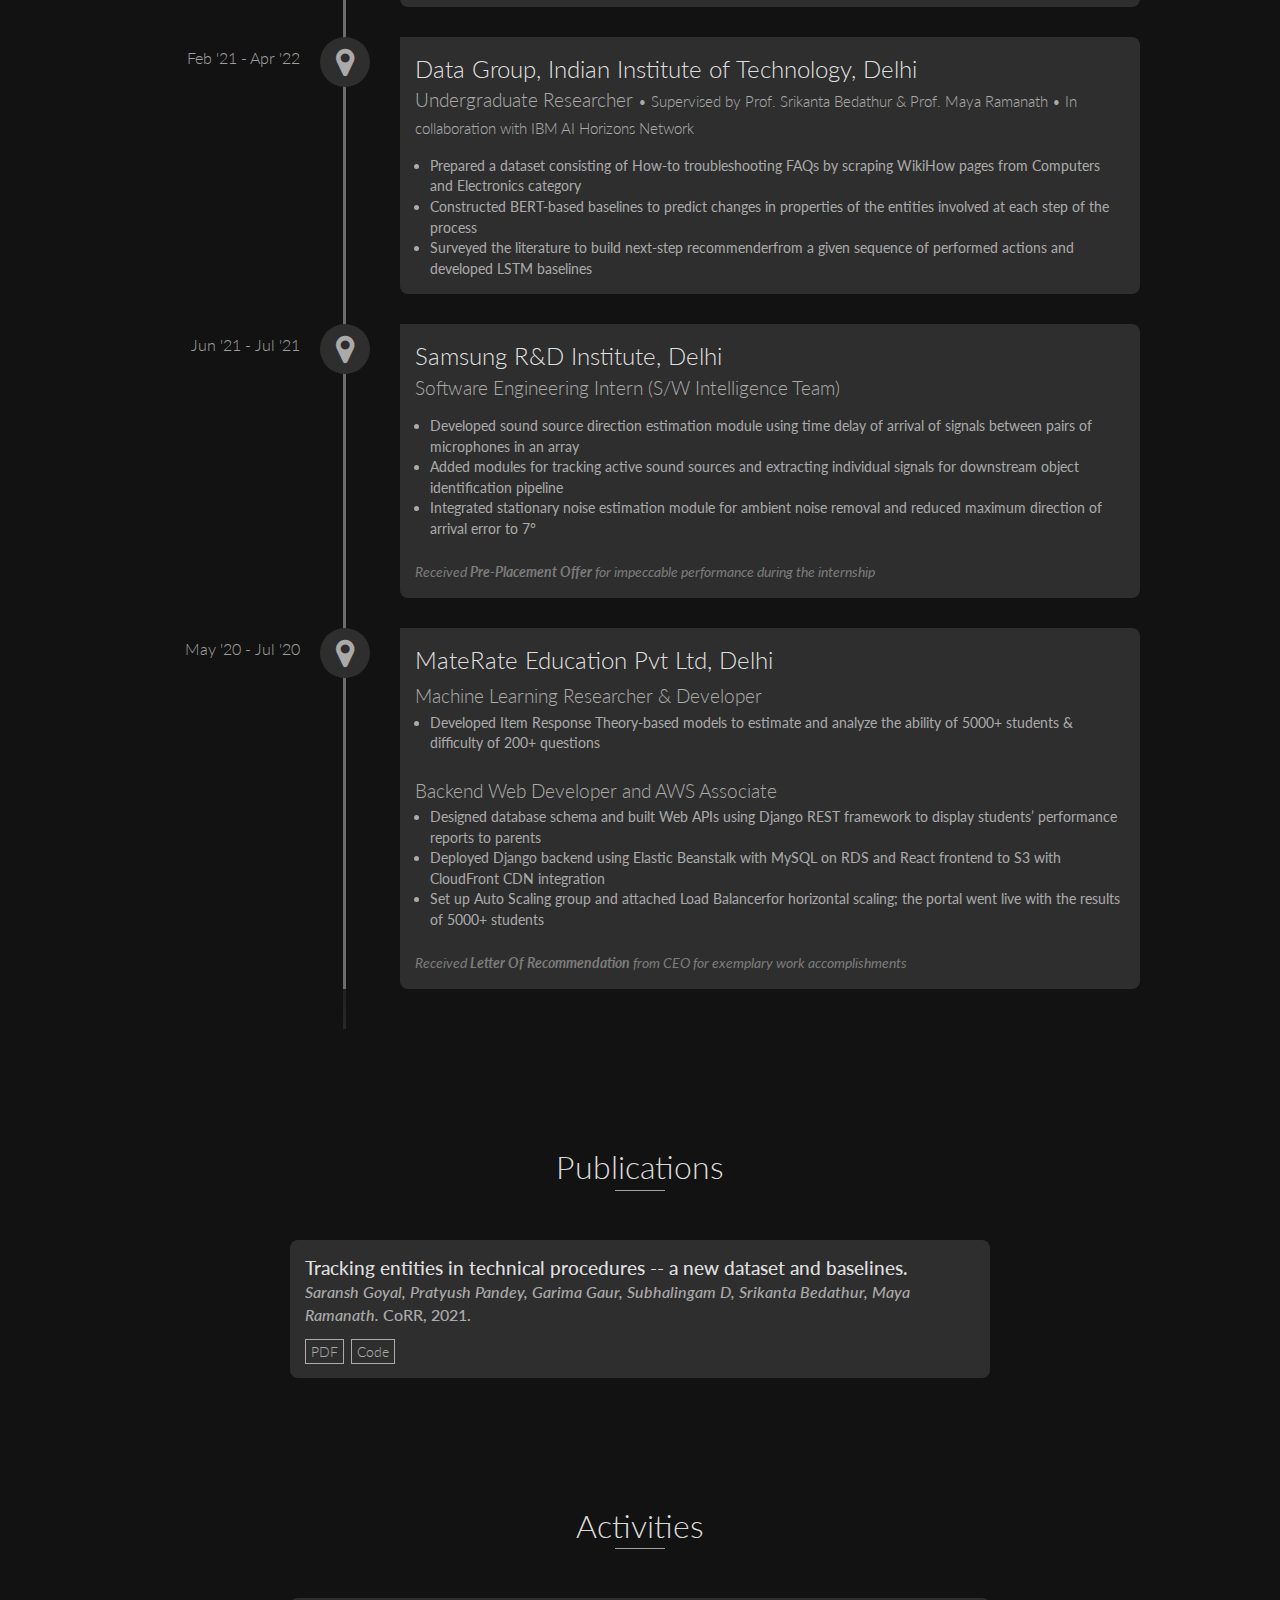
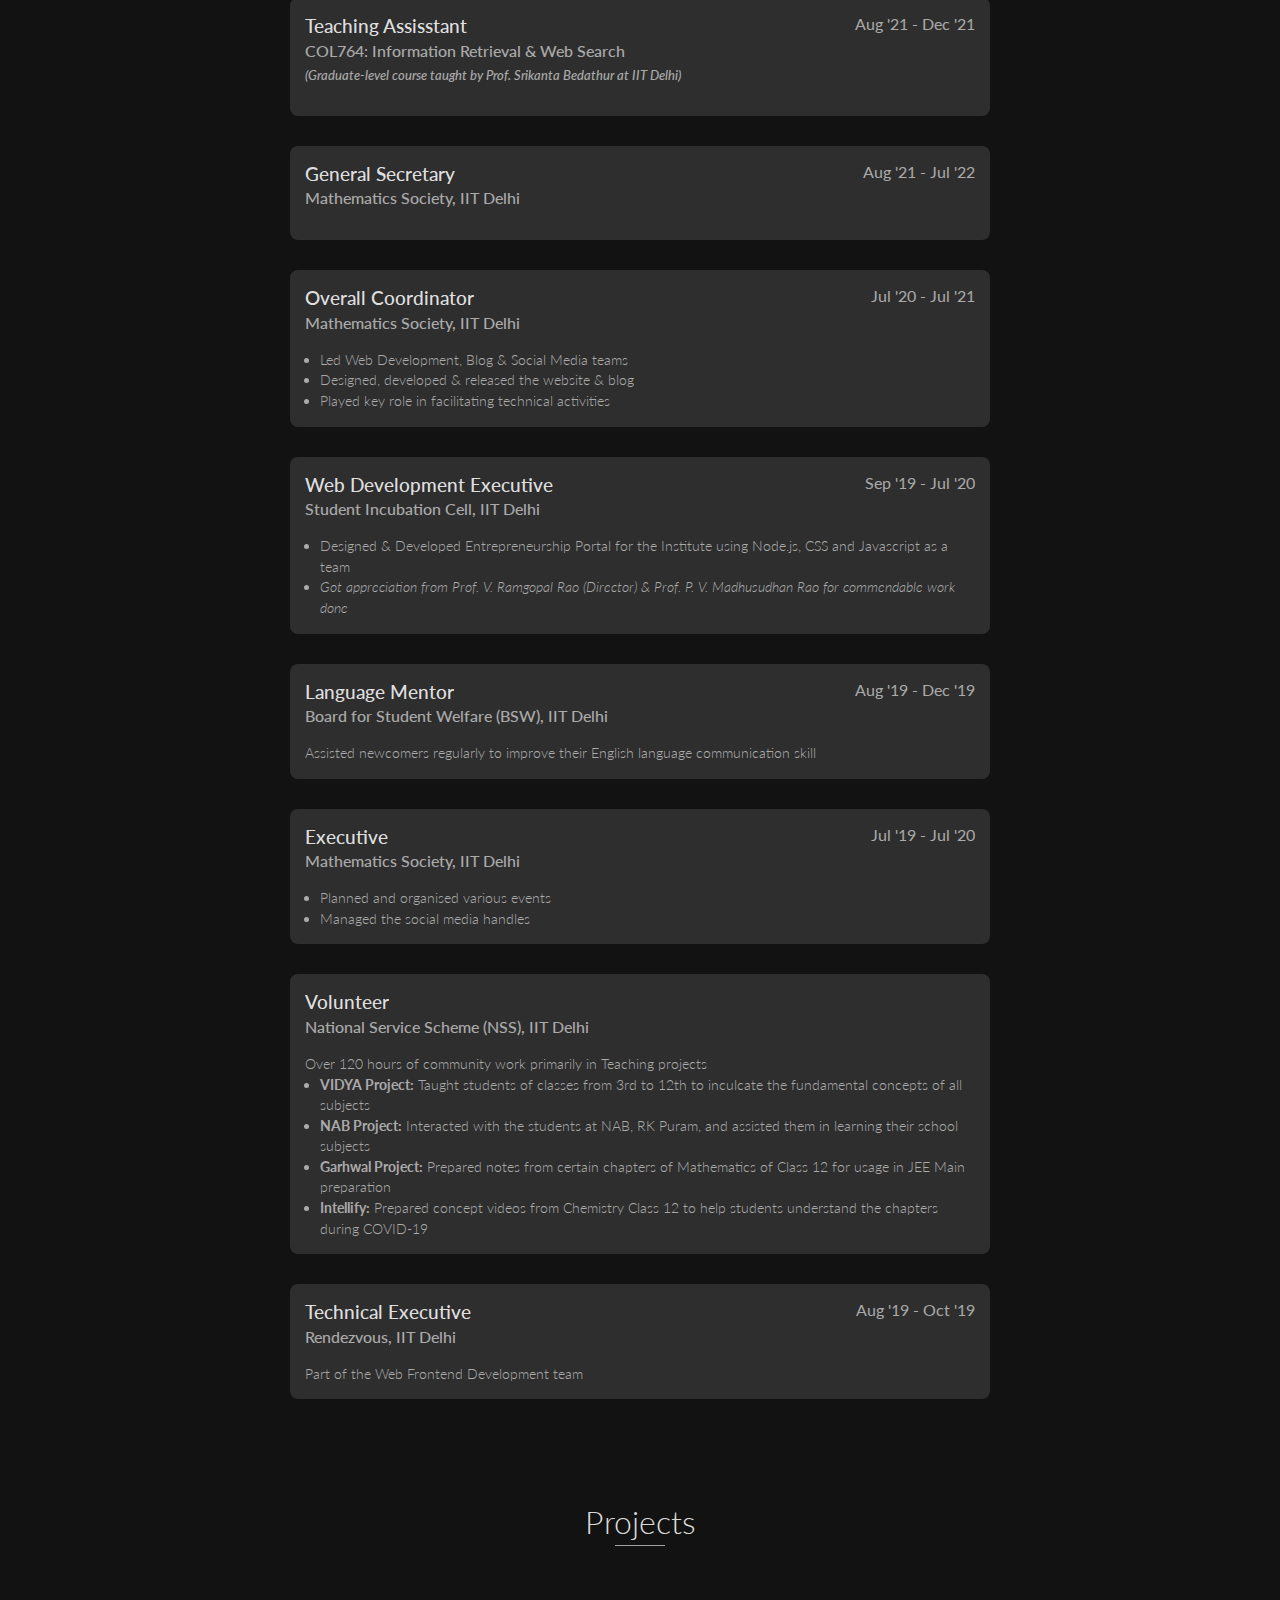
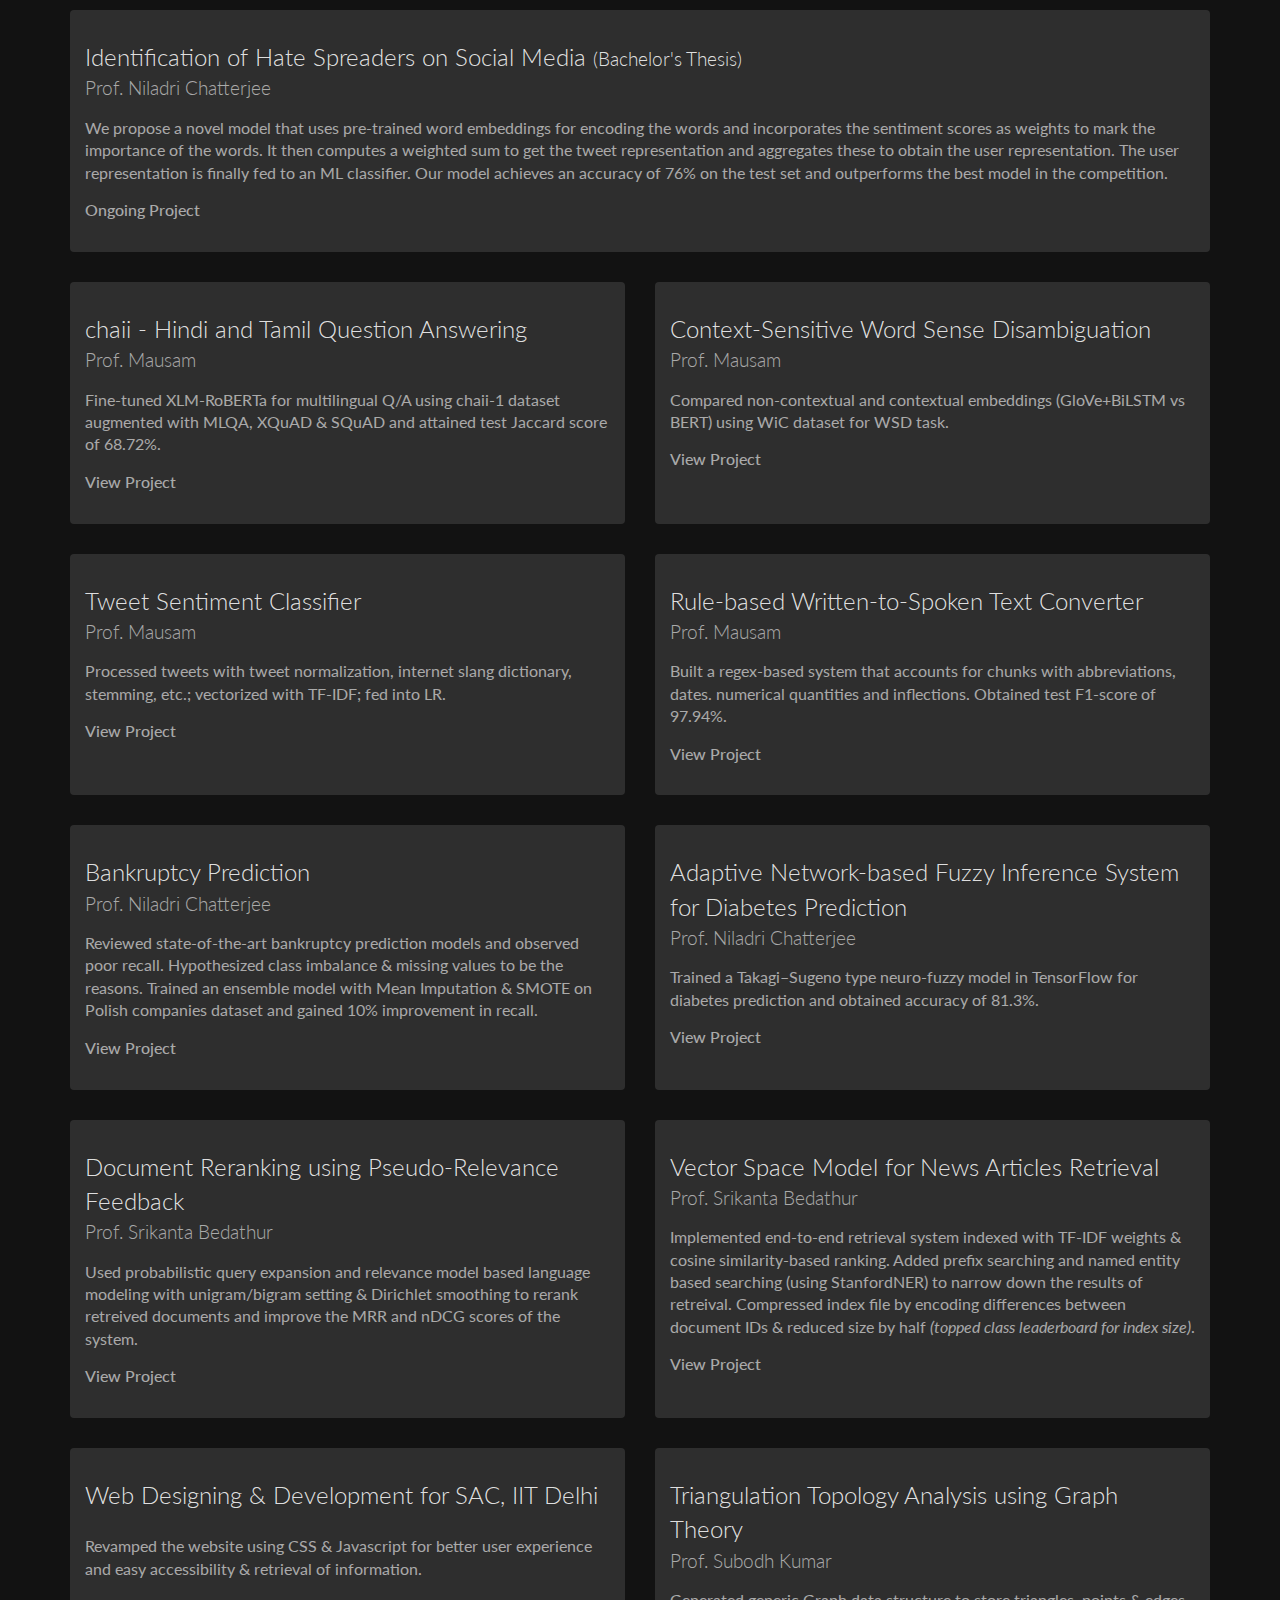
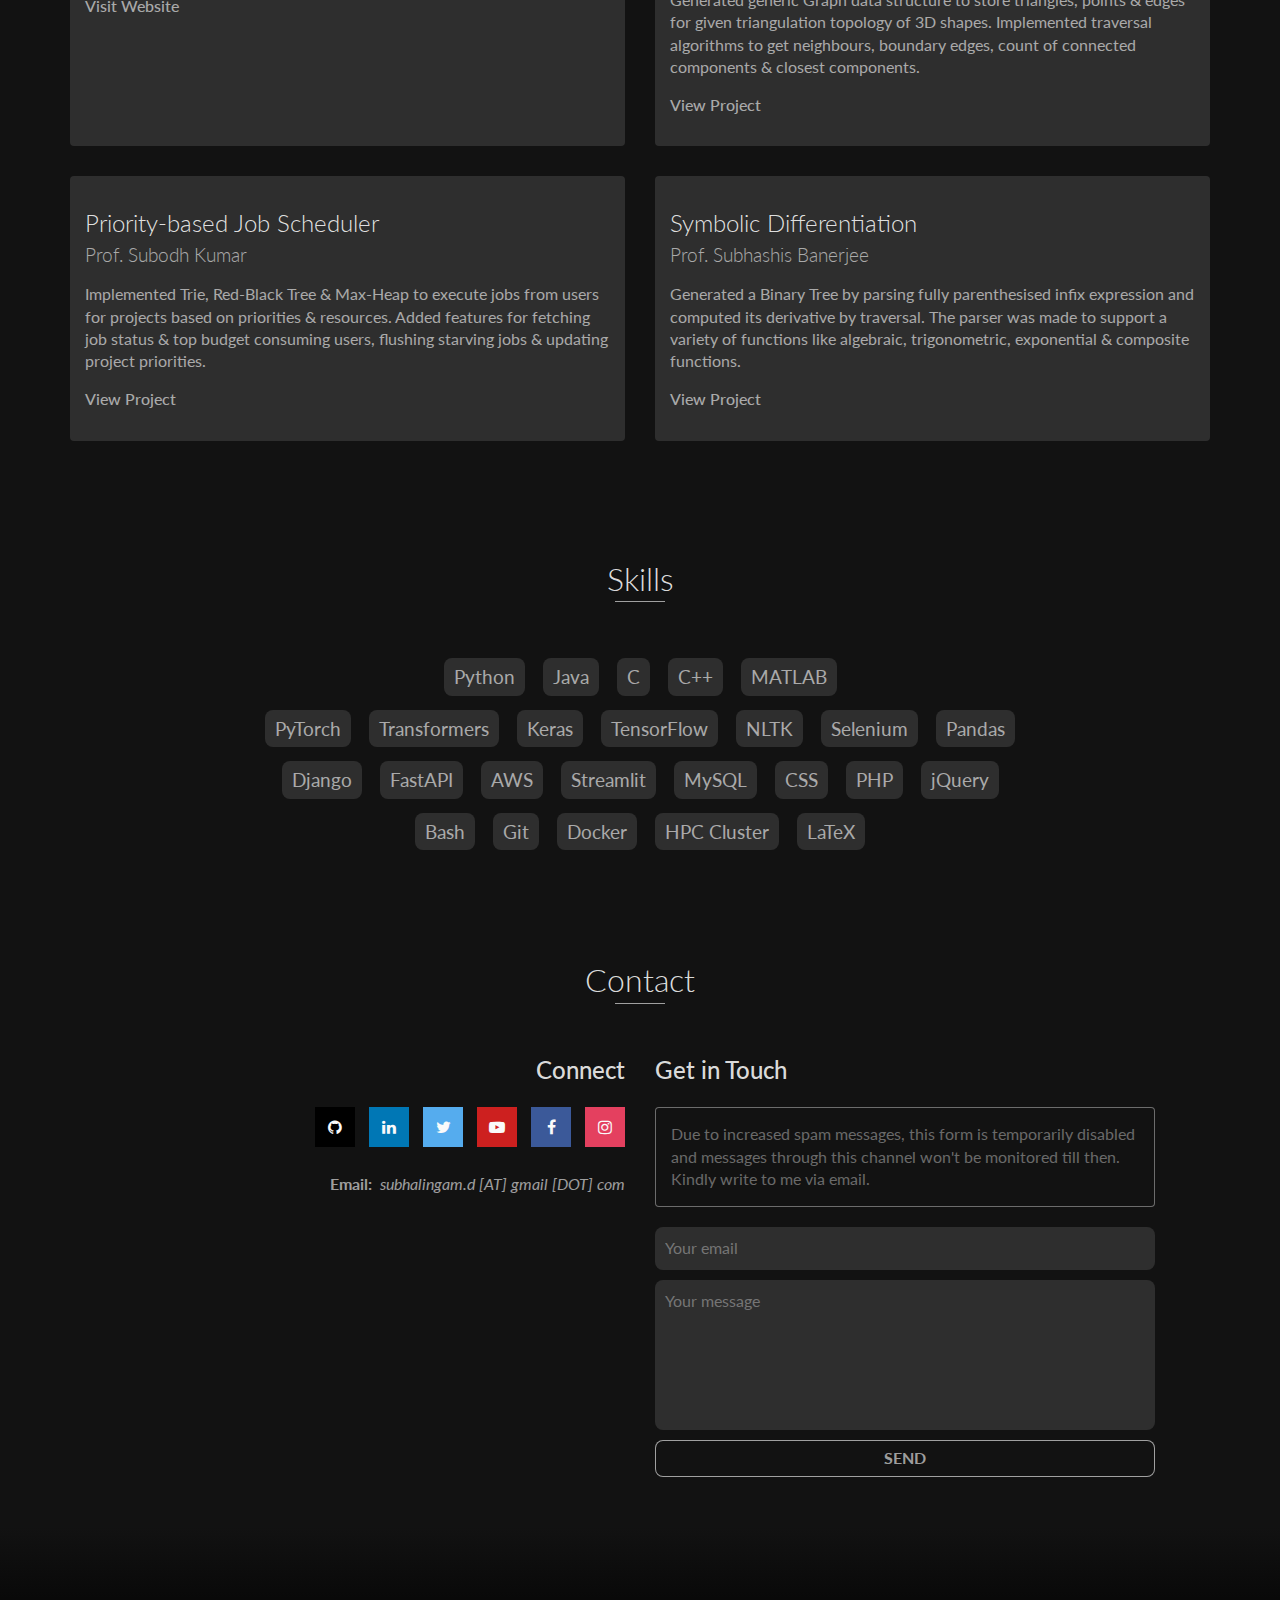
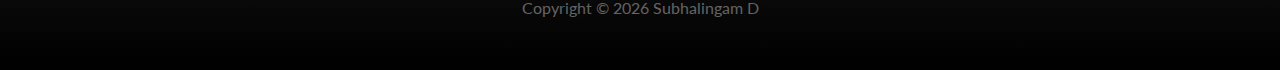
==== commit c61e96bf: "re: content update" ====
--- a/index.html
+++ b/index.html
@@ -123,7 +123,7 @@
      <section id="experience" class="background-alt">
         <h2 class="heading">Experience</h2>
         <div id="experience-timeline">
-            <div data-date="May '22 - Ongoing">
+            <div data-date="May '22 - Present">
                 <h3 data-url="https://knowdisdata.com/">KnowDis Data Science LLP, Delhi</h3>
                 <br/>
                 <h4>Data Scientist</h4>
